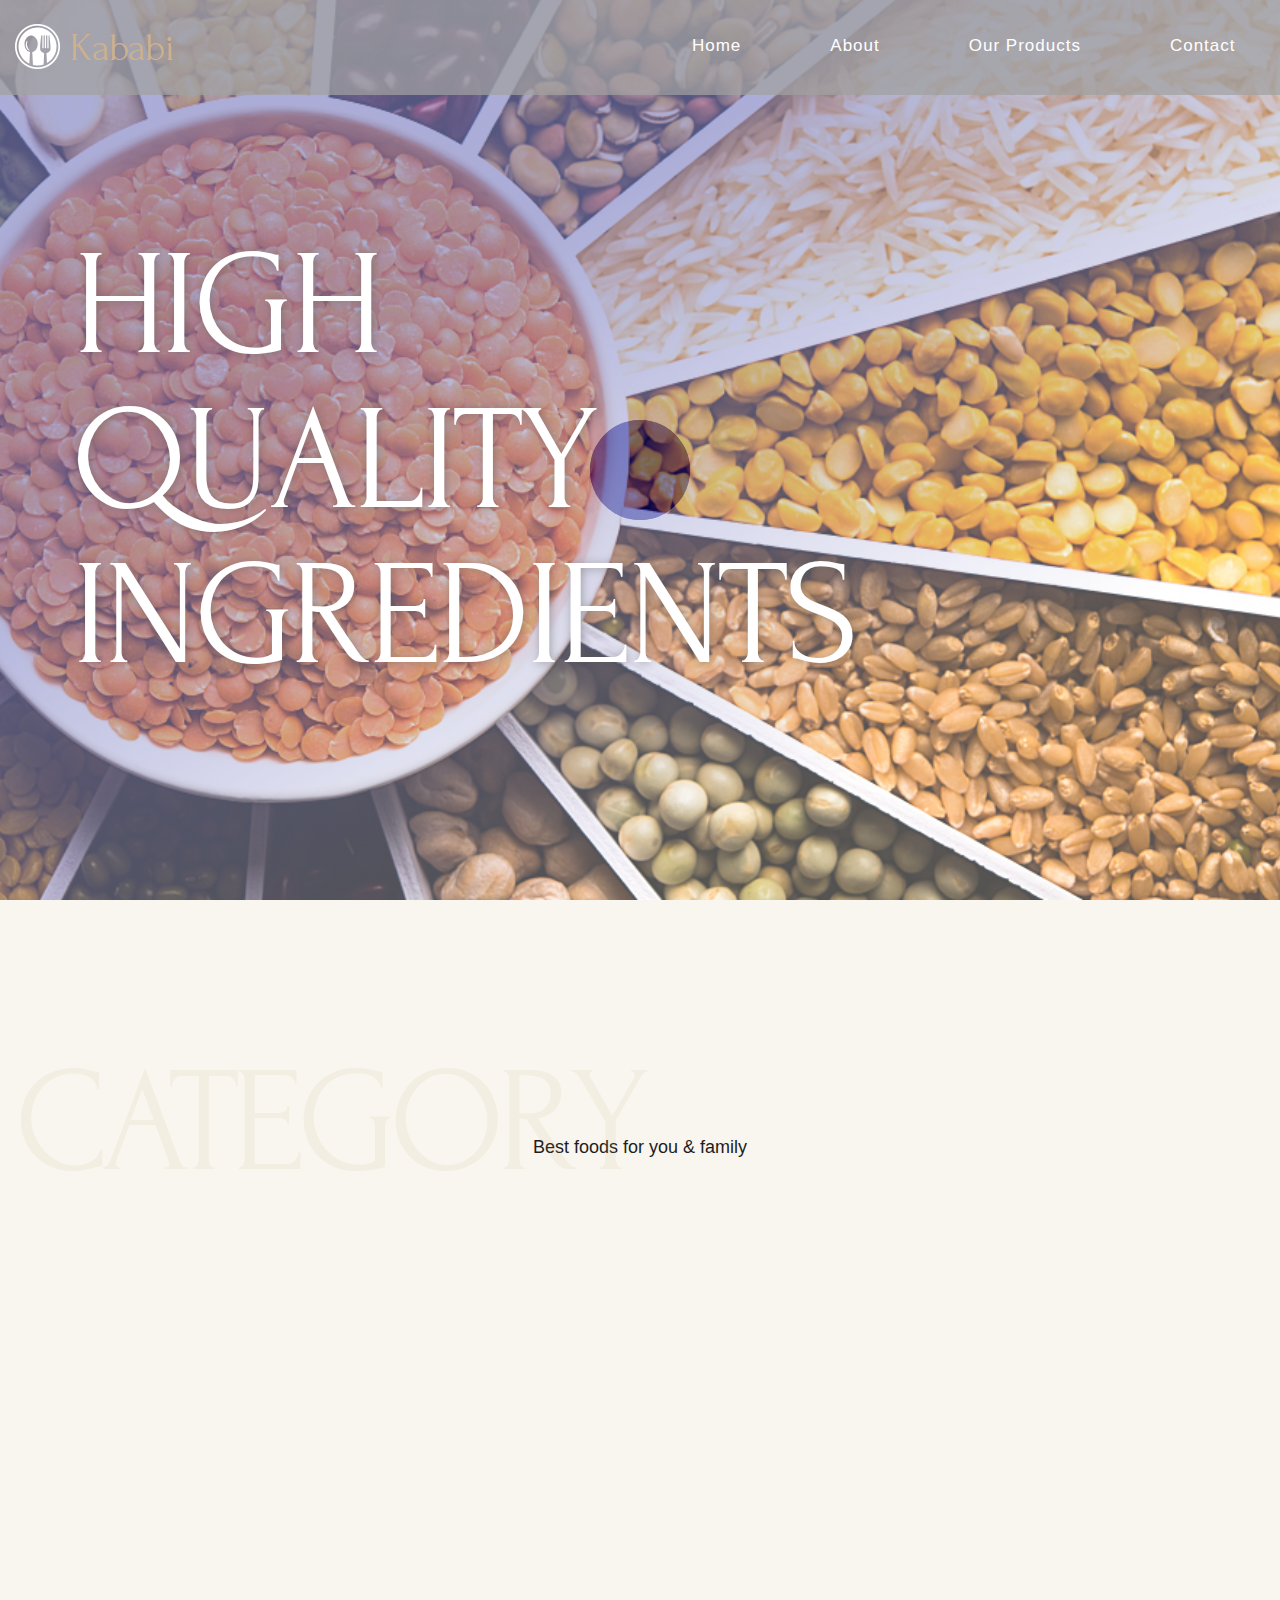
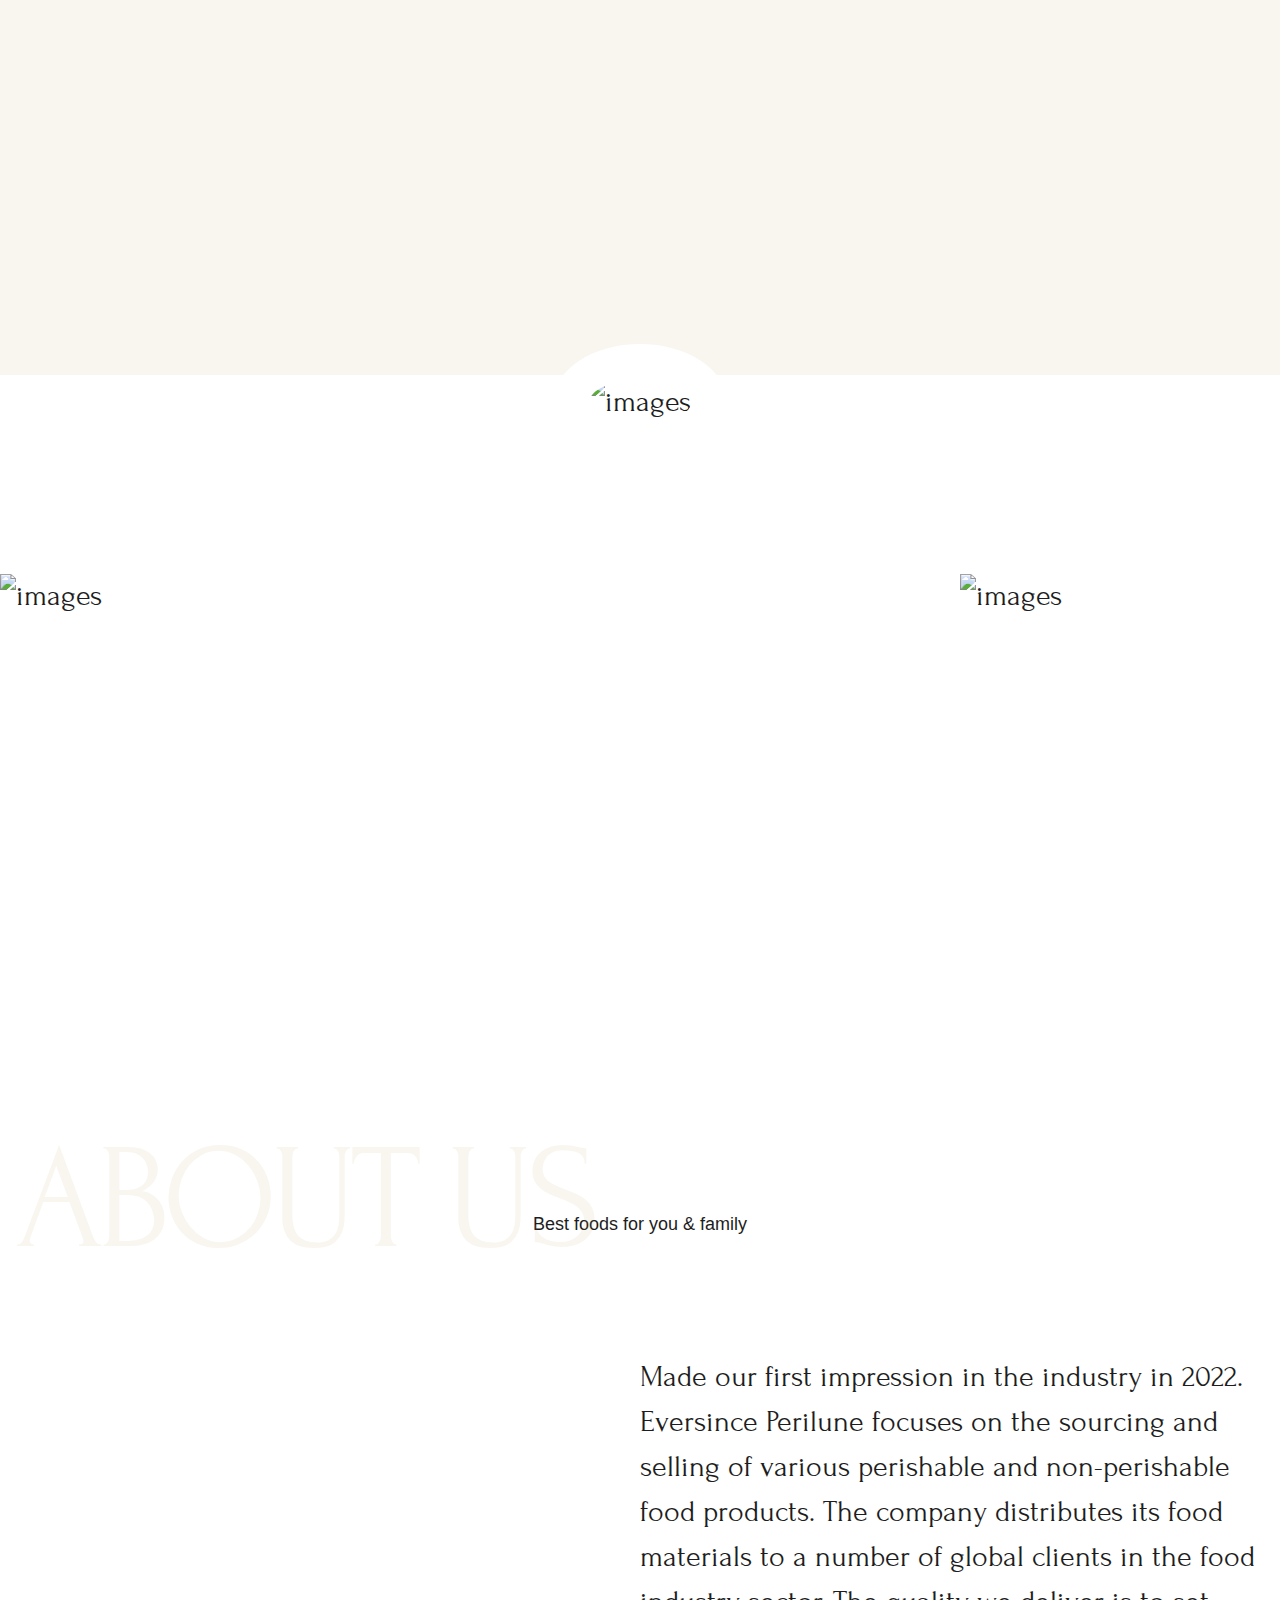
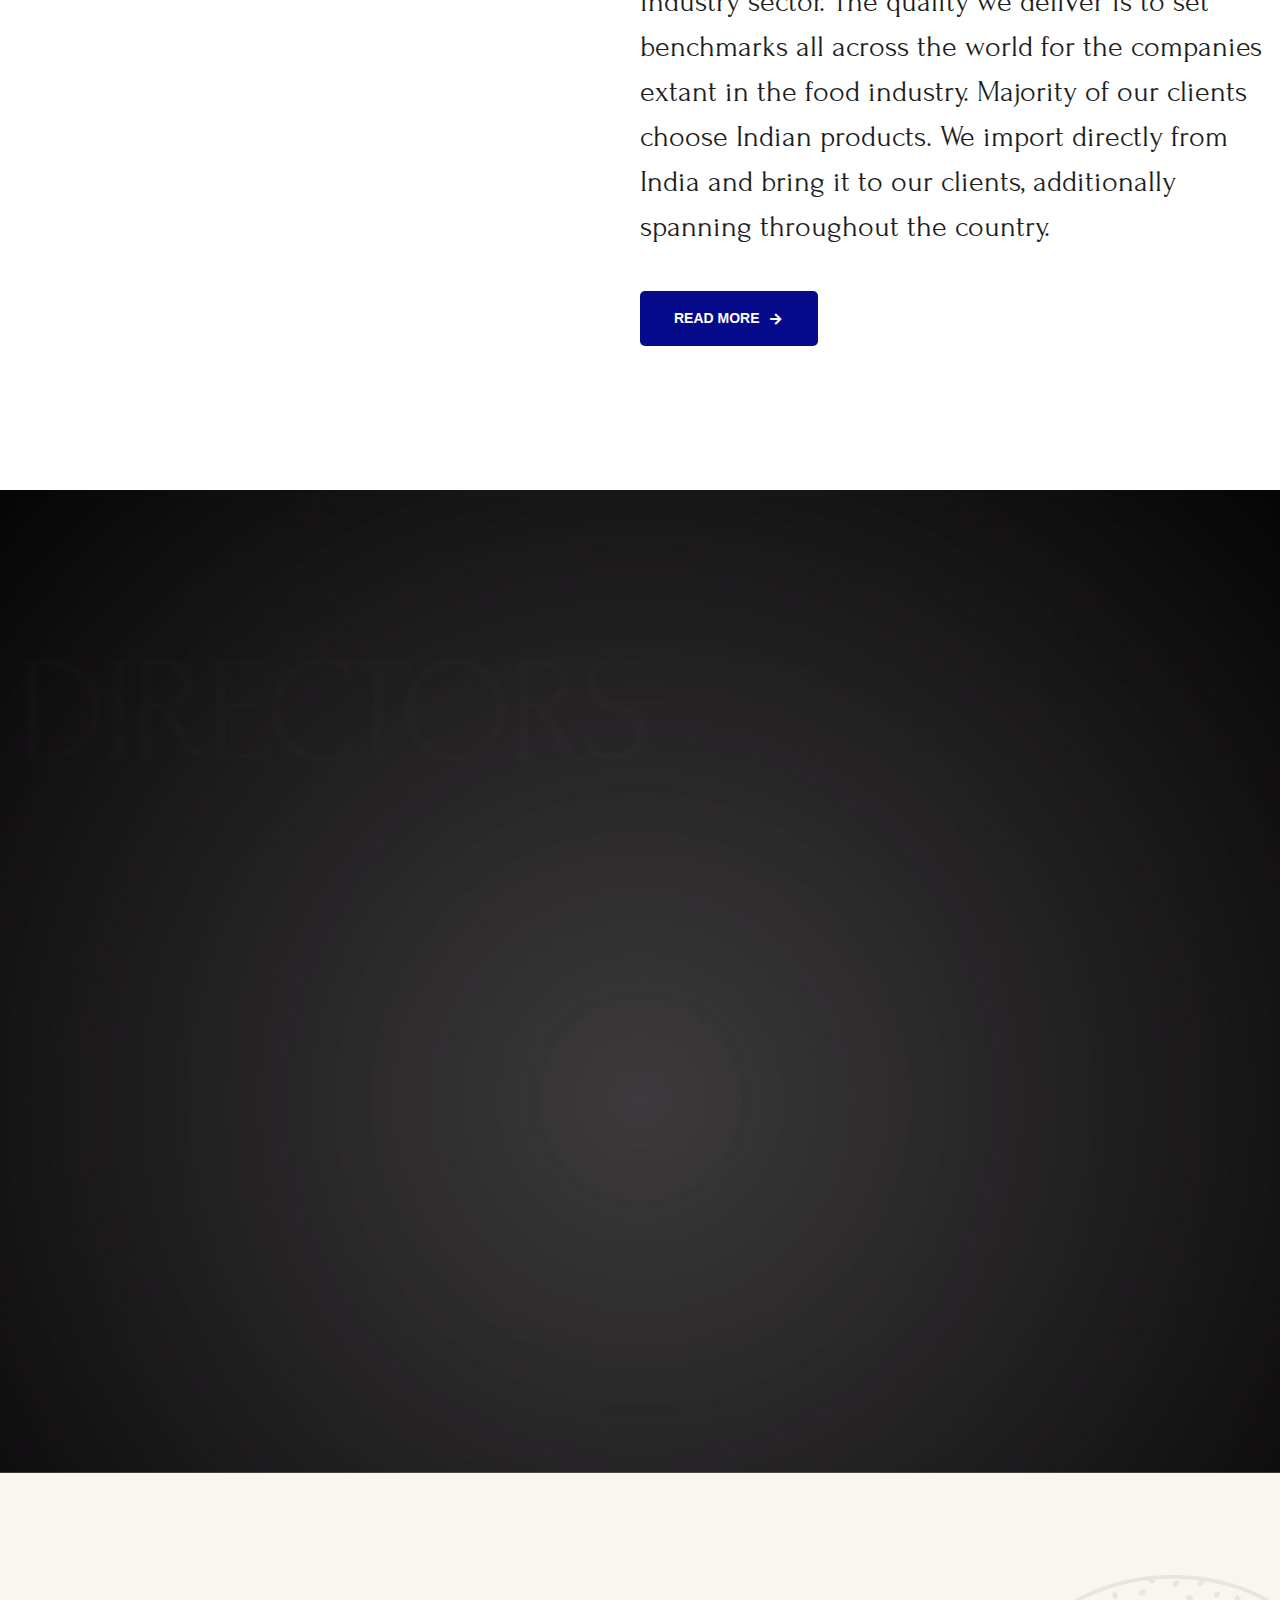
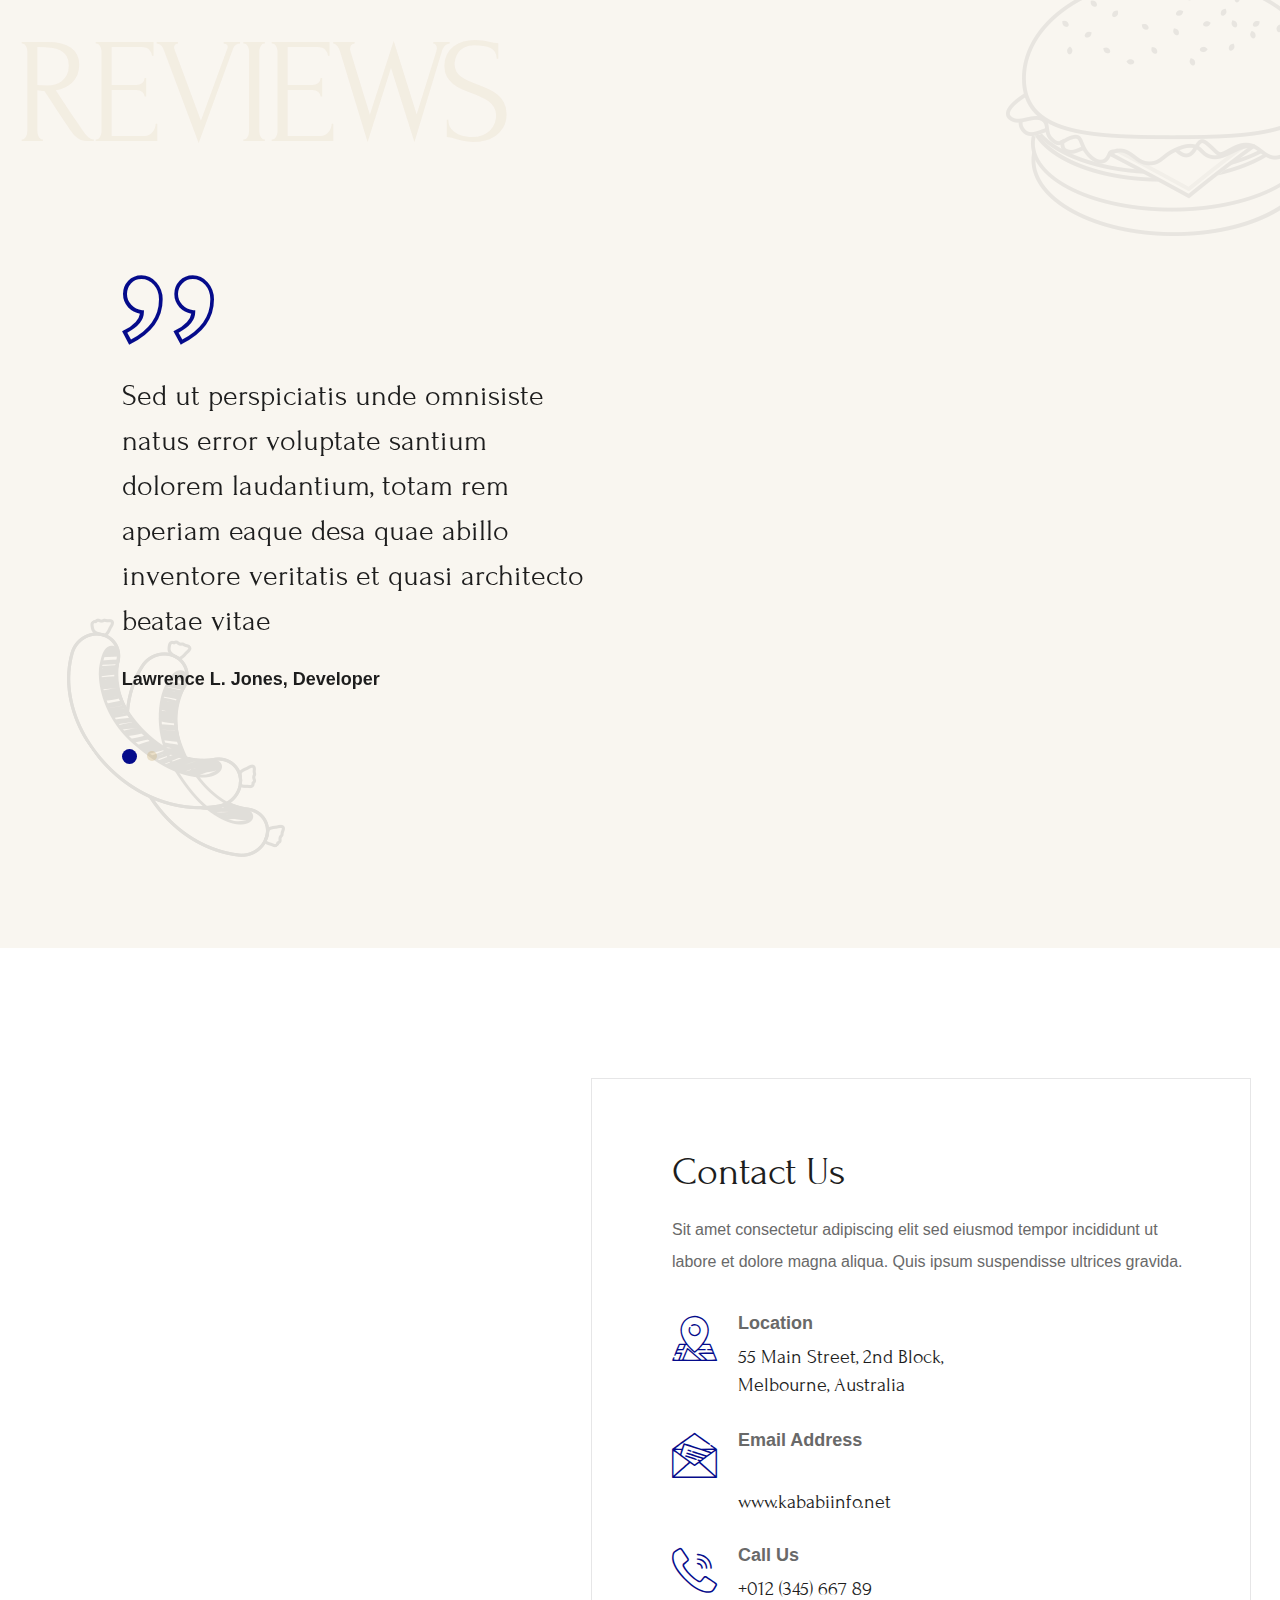
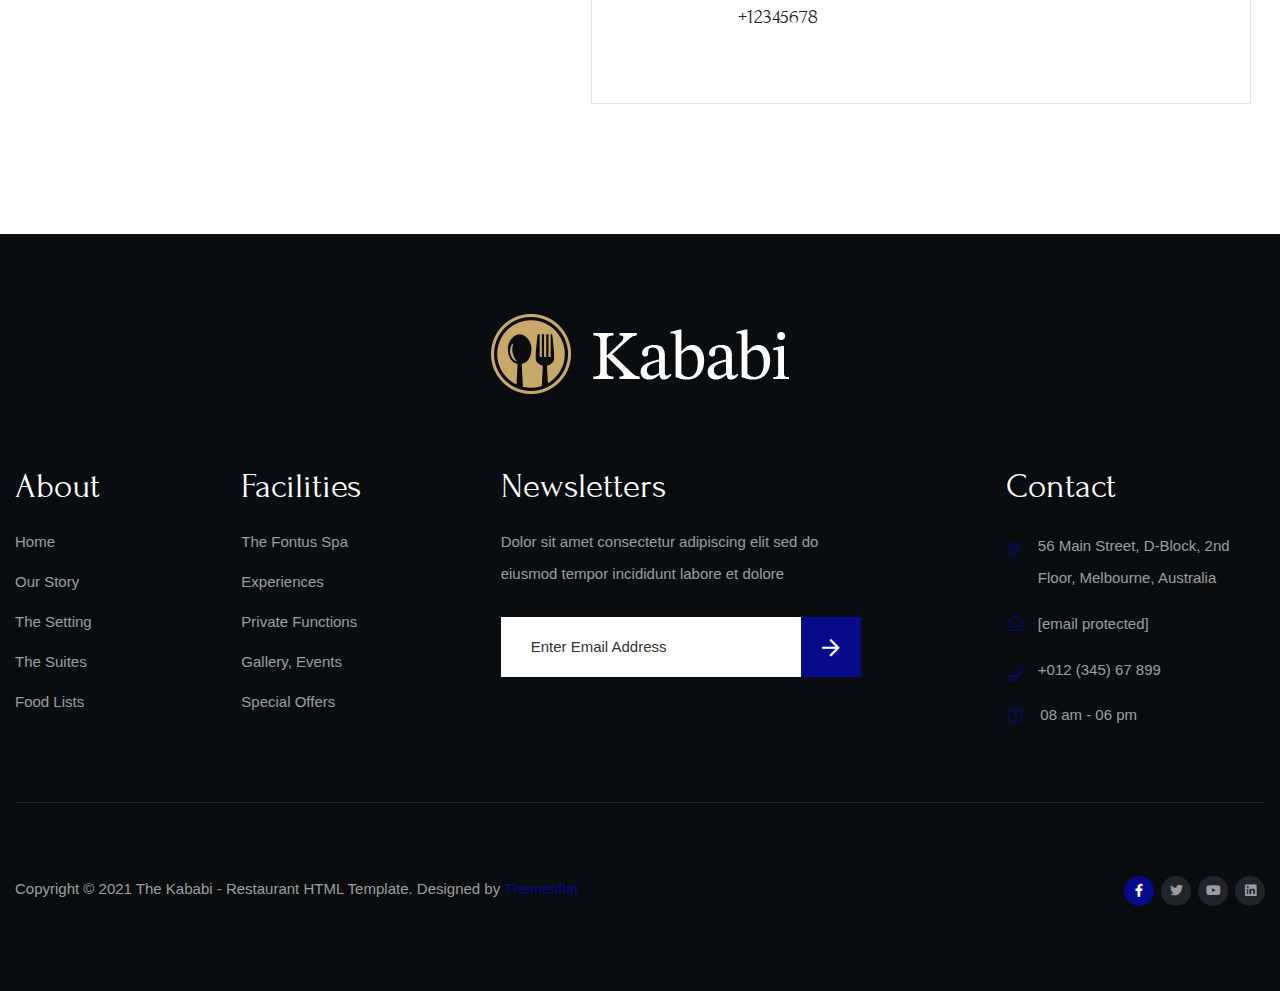
==== index.html @ c10f6933 "update" ====
<!DOCTYPE html>
<!--[if IE 8]><html class="ie" xmlns="http://www.w3.org/1999/xhtml" xml:lang="en-US" lang="en-US"> <![endif]-->
<!--[if (gte IE 9)|!(IE)]><!--><html
  xmlns="http://www.w3.org/1999/xhtml"
  xml:lang="en-US"
  lang="en-US"
><!--<![endif]-->
  <!-- Mirrored from themesflat.com/html/kababi/index.html by HTTrack Website Copier/3.x [XR&CO'2014], Fri, 01 Jul 2022 17:01:28 GMT -->
  <head>
    <meta charset="utf-8" />
    <!--[if IE
      ]><meta http-equiv="X-UA-Compatible" content="IE=edge,chrome=1"
    /><![endif]-->
    <title>Kababi - Restaurant HTML Template</title>
    <meta name="author" content="themesflat.com" />

    <meta
      name="viewport"
      content="width=device-width, initial-scale=1, maximum-scale=1"
    />

    <link rel="stylesheet" type="text/css" href="assets/css/style.css" />

    <link rel="shortcut icon" href="assets/icon/favicon.png" />
    <link rel="apple-touch-icon-precomposed" href="assets/icon/logo.html" />
  </head>
  <body class="counter-scroll header-fixed">
    <div id="loading-overlay">
      <div class="loader"></div>
    </div>
    <div id="wrapper">
      <div id="page" class="clearfix">
        <header id="site-header" class="site-header-inner-page">
            <div id="site-header-inner" class="container-fluid">
              <div class="wrap-inner flex">
                <div id="site-logo" class="cleafix">
                  <a href="index.html" class="logo">
                    <img src="assets/img/logo/logo.png" alt="" />
                  </a>
                </div>
                <div class="mobile-button">
                  <span></span>
                </div>
                <nav id="main-nav" class="main-nav">
                  <ul id="menu-primary-menu" class="menu">
                    <li class="menu-item ">
                      <a href="index.html">Home</a>
                    </li>
                    <li class="menu-item">
                      <a href="about.html">About</a>
                    </li>
                    <li class="menu-item ">
                      <a href="products.html">Our Products</a>
                    </li>
                    <li class="menu-item">
                      <a href="contact.html">Contact</a>
                    </li>
                  </ul>
                </nav>
        
              </div>
            </div>
          </header>
        <section class="page-title">
          <div class="slider">
            <!-- <div class="img-bg2">
<img src="assets/img/slider/img_bg2.png" alt="">
</div> -->
            <div class="swiper-container mainslider">
              <div class="swiper-wrapper">
                <div class="swiper-slide">
                  <div class="slider-item">
                    <div class="container-fluid">
                      <div class="page-tittle-slider distance">
                        <div class="heading-tittle">
                          <h1 class="title color-style4 margin-6 margin-bt30">
                            High <br />Quality<br />Ingredients
                          </h1>
                        </div>
                      </div>
                    </div>
                  </div>
                </div>
                <div class="swiper-slide">
                  <div class="slider-item">
                    <div class="container-fluid">
                      <div class="page-tittle-slider">
                        <div class="heading-tittle">
                          <h1 class="title color-style4 margin-6 margin-bt30">
                            High <br />Quality<br />Ingredients
                          </h1>
                        </div>
                      </div>
                    </div>
                  </div>
                </div>
              </div>
              <div class="swiper-button-next btn-slide-next"></div>
              <div class="swiper-button-prev btn-slide-prev active"></div>
            </div>
          </div>
        </section>

        <section class="tf-section wrap-category">
          <div class="overlay-bg-style01"></div>
          <div class="container-fluid">
            <div class="row">
              <div class="col-md-12 cleafix">
                <div class="content-heading-wrap">
                  <div class="tf-heading-bg color-style1 cleafix">
                    <h2 class="heading-bg-style">CATEGORY</h2>
                  </div>
                  <div class="tf-heading text-center">
                    <h4
                      class="tf-title wow zoomIn animated"
                      data-wow-delay="0.3ms"
                      data-wow-duration="1200ms"
                    >
                      choose your best category
                    </h4>
                    <p class="tf-sub-heading">Best foods for you & family</p>
                  </div>
                </div>
              </div>
              <div class="flat-tabs">
                <ul class="menu-tab">
                  <li class="col-box col-25">
                    <div
                      class="tf-icon-box tf-iconbox-category wow fadeInUp animated"
                      data-wow-delay="0.3ms"
                      data-wow-duration="500ms"
                    >
                      <div class="icon-wrap margin-bt-2">
                        <i class="flaticon-cheeseburger"></i>
                      </div>
                      <h6 class="heading">Wheat Flour</h6>
                      <div class="btn-icon-box"></div>
                    </div>
                  </li>
                  <li class="col-box col-25">
                    <div
                      class="tf-icon-box tf-iconbox-category wow fadeInUp animated"
                      data-wow-delay="0.3ms"
                      data-wow-duration="700ms"
                    >
                      <div class="icon-wrap margin-bt-2">
                        <i class="flaticon-pizza"></i>
                      </div>
                      <h6 class="heading">Refined Flour</h6>
                      <div class="btn-icon-box"></div>
                    </div>
                  </li>
                  <li class="col-box col-25 active">
                    <div
                      class="tf-icon-box tf-iconbox-category wow fadeInUp animated"
                      data-wow-delay="0.3ms"
                      data-wow-duration="900ms"
                    >
                      <div class="icon-wrap margin-bt-2">
                        <i class="flaticon-coffee-cup"></i>
                      </div>
                      <h6 class="heading">coconut</h6>
                      <div class="btn-icon-box"></div>
                    </div>
                  </li>
                  <li class="col-box col-25">
                    <div
                      class="tf-icon-box tf-iconbox-category wow fadeInUp animated"
                      data-wow-delay="0.3ms"
                      data-wow-duration="1100ms"
                    >
                      <div class="icon-wrap margin-bt-2">
                        <i class="flaticon-chicken-leg"></i>
                      </div>
                      <h6 class="heading">onion</h6>
                      <div class="btn-icon-box"></div>
                    </div>
                  </li>
                  <li class="col-box col-25">
                    <div
                      class="tf-icon-box tf-iconbox-category wow fadeInUp animated"
                      data-wow-delay="0.3ms"
                      data-wow-duration="1300ms"
                    >
                      <div class="icon-wrap margin-bt-2">
                        <i class="flaticon-drink"></i>
                      </div>
                      <h6 class="heading">avocado</h6>
                      <div class="btn-icon-box"></div>
                    </div>
                  </li>
                  <li class="col-box col-25">
                    <div
                      class="tf-icon-box tf-iconbox-category wow fadeInUp animated"
                      data-wow-delay="0.3ms"
                      data-wow-duration="1500ms"
                    >
                      <div class="icon-wrap margin-bt-2">
                        <i class="flaticon-shrimp"></i>
                      </div>
                      <h6 class="heading">apple</h6>
                      <div class="btn-icon-box"></div>
                    </div>
                  </li>
                  <li class="col-box col-25">
                    <div
                      class="tf-icon-box tf-iconbox-category wow fadeInUp animated"
                      data-wow-delay="0.3ms"
                      data-wow-duration="1500ms"
                    >
                      <div class="icon-wrap margin-bt-2">
                        <i class="flaticon-shrimp"></i>
                      </div>
                      <h6 class="heading">oranges</h6>
                      <div class="btn-icon-box"></div>
                    </div>
                  </li>
                  <li class="col-box col-25">
                    <div
                      class="tf-icon-box tf-iconbox-category wow fadeInUp animated"
                      data-wow-delay="0.3ms"
                      data-wow-duration="1500ms"
                    >
                      <div class="icon-wrap margin-bt-2">
                        <i class="flaticon-shrimp"></i>
                      </div>
                      <h6 class="heading">sugar</h6>
                      <div class="btn-icon-box"></div>
                    </div>
                  </li>
                </ul>
                <div class="content-tab style2">
                  <div class="content-inner">
                    <div class="wrap-img-food-inner flex">
                      <div class="img-food-1">
                        <img
                          src="assets/img/gallery/imgfood1.png"
                          alt="images"
                        />
                      </div>
                      <div class="img-food-2">
                        <img
                          class="img-style-bg"
                          src="assets/img/gallery/imgfood2.jpg"
                          alt="images"
                        />
                      </div>
                      <div class="img-food-3">
                        <img
                          src="assets/img/gallery/imgfood3.png"
                          alt="images"
                        />
                      </div>
                    </div>
                  </div>
                  <div class="content-inner">
                    <div class="wrap-img-food-inner flex">
                      <div class="img-food-1">
                        <img
                          src="assets/img/gallery/imgfood1.png"
                          alt="images"
                        />
                      </div>
                      <div class="img-food-2">
                        <img
                          class="img-style-bg"
                          src="assets/img/gallery/imgfood2.jpg"
                          alt="images"
                        />
                      </div>
                      <div class="img-food-3">
                        <img
                          src="assets/img/gallery/imgfood3.png"
                          alt="images"
                        />
                      </div>
                    </div>
                  </div>
                  <div class="content-inner">
                    <div class="wrap-img-food-inner flex">
                      <div class="img-food-1">
                        <img
                          src="assets/img/gallery/imgfood1.png"
                          alt="images"
                        />
                      </div>
                      <div class="img-food-2">
                        <img
                          class="img-style-bg"
                          src="assets/img/gallery/imgfood2.jpg"
                          alt="images"
                        />
                      </div>
                      <div class="img-food-3">
                        <img
                          src="assets/img/gallery/imgfood3.png"
                          alt="images"
                        />
                      </div>
                    </div>
                  </div>
                  <div class="content-inner">
                    <div class="wrap-img-food-inner flex">
                      <div class="img-food-1">
                        <img
                          src="assets/img/gallery/imgfood1.png"
                          alt="images"
                        />
                      </div>
                      <div class="img-food-2">
                        <img
                          class="img-style-bg"
                          src="assets/img/gallery/imgfood2.jpg"
                          alt="images"
                        />
                      </div>
                      <div class="img-food-3">
                        <img
                          src="assets/img/gallery/imgfood3.png"
                          alt="images"
                        />
                      </div>
                    </div>
                  </div>
                  <div class="content-inner">
                    <div class="wrap-img-food-inner flex">
                      <div class="img-food-1">
                        <img
                          src="assets/img/gallery/imgfood1.png"
                          alt="images"
                        />
                      </div>
                      <div class="img-food-2">
                        <img
                          class="img-style-bg"
                          src="assets/img/gallery/imgfood2.jpg"
                          alt="images"
                        />
                      </div>
                      <div class="img-food-3">
                        <img
                          src="assets/img/gallery/imgfood3.png"
                          alt="images"
                        />
                      </div>
                    </div>
                  </div>
                  <div class="content-inner">
                    <div class="wrap-img-food-inner flex">
                      <div class="img-food-1">
                        <img
                          src="assets/img/gallery/imgfood1.png"
                          alt="images"
                        />
                      </div>
                      <div class="img-food-2">
                        <img
                          class="img-style-bg"
                          src="assets/img/gallery/imgfood2.jpg"
                          alt="images"
                        />
                      </div>
                      <div class="img-food-3">
                        <img
                          src="assets/img/gallery/imgfood3.png"
                          alt="images"
                        />
                      </div>
                    </div>
                  </div>
                </div>
              </div>
            </div>
          </div>
        </section>

        <section class="tf-section wrap-about-us">
          <div class="container-fluid cleafix">
            <div class="row">
              <div class="col-md-12 cleafix">
                <div class="content-heading-wrap">
                  <div class="tf-heading-bg color-style1 cleafix">
                    <h2 class="heading-bg-style">About us</h2>
                  </div>
                  <div class="tf-heading text-center">
                    <h4
                      class="tf-title wow zoomIn animated"
                      data-wow-delay="0.3ms"
                      data-wow-duration="1200ms"
                    >
                      why choose us
                    </h4>
                    <p class="tf-sub-heading">Best foods for you & family</p>
                  </div>
                </div>
              </div>
              <div class="col-md-6">
                <div
                  class="tf-img-about wow fadeIn animated"
                  data-wow-delay="0.3ms"
                  data-wow-duration="1500ms"
                >
                  <img src="assets/img/about-us/img_aboutus_home1.jpg" alt="" />
                </div>
              </div>
              <div class="col-md-6 no-pd-left">
                <div class="content-about-us">
                  <p>
                    Made our first impression in the industry in 2022. Eversince
                    Perilune focuses on the sourcing and selling of various
                    perishable and non-perishable food products. The company
                    distributes its food materials to a number of global clients
                    in the food industry sector. The quality we deliver is to
                    set benchmarks all across the world for the companies extant
                    in the food industry. Majority of our clients choose Indian
                    products. We import directly from India and bring it to our
                    clients, additionally spanning throughout the country.
                  </p>
                  <div class="flat-button flat-button-style2">
                    <a href="about.html" class="tf-button color-style1"
                      >read more</a
                    >
                  </div>
                </div>
              </div>
            </div>
          </div>
        </section>
        <section class="tf-section wrap-our-chefs bg-wrap-style2">
          <div class="container-fluid">
            <div class="row">
              <div class="col-md-12 cleafix">
                <div class="content-heading-wrap">
                  <div class="tf-heading-bg cleafix">
                    <h2 class="heading-bg-style">Directors</h2>
                  </div>
                  <div class="tf-heading text-center">
                    <h4
                      class="tf-title color-white wow zoomIn animated"
                      data-wow-delay="0.3ms"
                      data-wow-duration="1200ms"
                    >
                      meet our Directors
                    </h4>
                    <!-- <p class="tf-sub-heading color-white">Best foods for you & family</p> -->
                  </div>
                </div>
              </div>
              <div class="col-md-3">
                <div
                  class="team-box wow fadeInUp animated"
                  data-wow-delay="0.2ms"
                  data-wow-duration="1500ms"
                >
                  <div class="team-hover">
                    <div class="image">
                      <img src="/assets/img/our-chefs/" alt="" />
                    </div>
                    <div class="content">
                      <h6 class="heading color-white">Thomas A. Peachey</h6>
                      <div class="sub-heading color-white">Main Chefs</div>
                      <ul class="widget widget_socials">
                        <li>
                          <a href="#" class="active"
                            ><i class="fab fa-facebook-f"></i
                          ></a>
                        </li>
                        <li>
                          <a href="#"><i class="fab fa-twitter"></i></a>
                        </li>
                        <li>
                          <a href="#"><i class="fab fa-youtube"></i></a>
                        </li>
                        <li>
                          <a href="#"><i class="fab fa-linkedin"></i></a>
                        </li>
                      </ul>
                    </div>
                  </div>
                </div>
              </div>
              <div class="col-md-3">
                <div
                  class="team-box wow fadeInUp animated"
                  data-wow-delay="0.3ms"
                  data-wow-duration="1500ms"
                >
                  <div class="team-hover">
                    <div class="image">
                      <img src="assets/img/team/img2team.jpg" alt="" />
                    </div>
                    <div class="content">
                      <h6 class="heading color-white">Thomas A. Peachey</h6>
                      <div class="sub-heading color-white">Main Chefs</div>
                      <ul class="widget widget_socials">
                        <li>
                          <a href="#" class="active"
                            ><i class="fab fa-facebook-f"></i
                          ></a>
                        </li>
                        <li>
                          <a href="#"><i class="fab fa-twitter"></i></a>
                        </li>
                        <li>
                          <a href="#"><i class="fab fa-youtube"></i></a>
                        </li>
                        <li>
                          <a href="#"><i class="fab fa-linkedin"></i></a>
                        </li>
                      </ul>
                    </div>
                  </div>
                </div>
              </div>
              <div class="col-md-3">
                <div
                  class="team-box wow fadeInUp animated"
                  data-wow-delay="0.2ms"
                  data-wow-duration="1500ms"
                >
                  <div class="team-hover">
                    <div class="image">
                      <img src="assets/img/team/img3team.jpg" alt="" />
                    </div>
                    <div class="content">
                      <h6 class="heading color-white">Thomas A. Peachey</h6>
                      <div class="sub-heading color-white">Main Chefs</div>
                      <ul class="widget widget_socials">
                        <li>
                          <a href="#" class="active"
                            ><i class="fab fa-facebook-f"></i
                          ></a>
                        </li>
                        <li>
                          <a href="#"><i class="fab fa-twitter"></i></a>
                        </li>
                        <li>
                          <a href="#"><i class="fab fa-youtube"></i></a>
                        </li>
                        <li>
                          <a href="#"><i class="fab fa-linkedin"></i></a>
                        </li>
                      </ul>
                    </div>
                  </div>
                </div>
              </div>
              <div class="col-md-3">
                <div
                  class="team-box wow fadeInUp animated"
                  data-wow-delay="0.3ms"
                  data-wow-duration="1500ms"
                >
                  <div class="team-hover">
                    <div class="image">
                      <img src="assets/img/team/img4team.jpg" alt="" />
                    </div>
                    <div class="content">
                      <h6 class="heading color-white">Thomas A. Peachey</h6>
                      <div class="sub-heading color-white">Main Chefs</div>
                      <ul class="widget widget_socials">
                        <li class="delay1">
                          <a href="#" class="active"
                            ><i class="fab fa-facebook-f"></i
                          ></a>
                        </li>
                        <li class="delay2">
                          <a href="#"><i class="fab fa-twitter"></i></a>
                        </li>
                        <li class="delay3">
                          <a href="#"><i class="fab fa-youtube"></i></a>
                        </li>
                        <li class="delay4">
                          <a href="#"><i class="fab fa-linkedin"></i></a>
                        </li>
                      </ul>
                    </div>
                  </div>
                </div>
              </div>
            </div>
          </div>
        </section>
        <section class="tf-section wrap-testimonials bg-style2">
          <img
            class="icon-bg1"
            src="assets/img/Testimonial/iconbg1.png"
            alt="images"
          />
          <img
            class="icon-bg2"
            src="assets/img/Testimonial/iconbg2.png"
            alt="images"
          />
          <div class="container-fluid">
            <div class="row">
              <div class="col-md-12 cleafix">
                <div class="content-heading-wrap">
                  <div class="tf-heading-bg cleafix">
                    <h2 class="heading-bg-style">reviews</h2>
                  </div>
                  <div class="tf-heading text-center">
                    <h4
                      class="tf-title wow zoomIn animated"
                      data-wow-delay="0.3ms"
                      data-wow-duration="1200ms"
                    >
                      Testimonials
                    </h4>
                  </div>
                </div>
              </div>
              <div class="col-md-6">
                <div class="wrap-testimonials-slider">
                  <div class="swiper-container carousel">
                    <div class="swiper-wrapper">
                      <div class="swiper-slide">
                        <div class="slider-item testimonials-style">
                          <span class="flaticon-quotation"></span>
                          <p>
                            Sed ut perspiciatis unde omnisiste natus error
                            voluptate santium dolorem laudantium, totam rem
                            aperiam eaque desa quae abillo inventore veritatis
                            et quasi architecto beatae vitae
                          </p>
                          <div class="name-position">
                            Lawrence L. Jones, Developer
                          </div>
                        </div>
                      </div>
                      <div class="swiper-slide">
                        <div class="slider-item testimonials-style">
                          <span class="flaticon-quotation"></span>
                          <p>
                            Sed ut perspiciatis unde omnisiste natus error
                            voluptate santium dolorem laudantium, totam rem
                            aperiam eaque desa quae abillo inventore veritatis
                            et quasi architecto beatae vitae
                          </p>
                          <div class="name-position">
                            Lawrence L. Jones, Developer
                          </div>
                        </div>
                      </div>
                    </div>
                    <div class="swiper-pagination"></div>
                  </div>
                </div>
              </div>
              <div class="col-md-6">
                <div class="image-testimonials">
                  <div
                    class="image wow fadeIn animated"
                    data-wow-delay="0.3ms"
                    data-wow-duration="1500ms"
                  >
                    <img
                      src="assets/img/Testimonial/imgtestimonialhome1.jpg"
                      alt="images"
                    />
                  </div>
                </div>
              </div>
            </div>
          </div>
        </section>

        <section class="tf-section contact-us">
          <div class="container-fluid">
            <div class="row">
              <div class="col-box col-45">
                <div class="flat-map">
                  <iframe
                    class="map-content wow fadeInUp animated"
                    src="https://www.google.com/maps/embed?pb=!1m18!1m12!1m3!1d4457.30210514409!2d144.9550716623184!3d-37.818421643591336!2m3!1f0!2f0!3f0!3m2!1i1024!2i768!4f13.1!3m3!1m2!1s0x6ad65d4dd5a05d97%3A0x3e64f855a564844d!2s121%20King%20St%2C%20Melbourne%20VIC%203000%2C%20%C3%9Ac!5e0!3m2!1svi!2s!4v1631871760998!5m2!1svi!2s"
                    width="1720"
                    height="655"
                    style="
                      border: 0px;
                      visibility: visible;
                      animation-name: fadeInUp;
                    "
                    allowfullscreen=""
                    loading="lazy"
                  ></iframe>
                </div>
              </div>
              <div class="col-box col-55">
                <div class="infor-contact border-style2">
                  <h4 class="heading">Contact Us</h4>
                  <div class="text">
                    Sit amet consectetur adipiscing elit sed eiusmod tempor
                    incididunt ut labore et dolore magna aliqua. Quis ipsum
                    suspendisse ultrices gravida.
                  </div>
                  <div class="widget widget-info flex">
                    <div class="icon icon-afress">
                      <i class="icon-kababimap"></i>
                    </div>
                    <div class="infor-text">
                      <h6 class="title">Location</h6>
                      <p>55 Main Street, 2nd Block,</p>
                      <p>Melbourne, Australia</p>
                    </div>
                  </div>
                  <div class="widget widget-info flex">
                    <div class="icon icon-mail">
                      <i class="icon-kababiemail"></i>
                    </div>
                    <div class="infor-text">
                      <h6 class="title">Email Address</h6>
                      <p>
                        <a
                          href="https://themesflat.com/cdn-cgi/l/email-protection"
                          class="__cf_email__"
                          data-cfemail="99eaece9e9f6ebedd9fef4f8f0f5b7faf6f4"
                          >[email&#160;protected]</a
                        >
                      </p>
                      <p>www.kababiinfo.net</p>
                    </div>
                  </div>
                  <div class="widget widget-info style2 flex">
                    <div class="icon icon-call">
                      <i class="icon-kababicall"></i>
                    </div>
                    <div class="infor-text">
                      <h6 class="title">Call Us</h6>
                      <p>+012 (345) 667 89</p>
                      <p>+12345678</p>
                    </div>
                  </div>
                </div>
              </div>
            </div>
          </div>
        </section>

        <footer id="footer" class="footer-style01">
          <div class="container-fluid">
            <div class="row">
              <div class="col-md-12">
                <div id="site-logo-2" class="logo-footer">
                  <a href="index.html"
                    ><img src="assets/img/logo/logo2.png" alt="images"
                  /></a>
                </div>
              </div>
              <div class="col-md-2">
                <div class="widget widget-link widget-footer">
                  <h4 class="widget-title">About</h4>
                  <ul class="widget-list">
                    <li><a href="index.html">Home</a></li>
                    <li><a href="about.html">Our Story</a></li>
                    <li><a href="#">The Setting</a></li>
                    <li><a href="#">The Suites</a></li>
                    <li><a href="our-menu.html">Food Lists</a></li>
                  </ul>
                </div>
              </div>
              <div class="col-md-2">
                <div class="widget widget-link widget-Facilities widget-footer">
                  <h4 class="widget-title">Facilities</h4>
                  <ul class="widget-list">
                    <li><a href="#">The Fontus Spa</a></li>
                    <li><a href="#">Experiences</a></li>
                    <li><a href="#">Private Functions</a></li>
                    <li><a href="#">Gallery, Events</a></li>
                    <li><a href="#">Special Offers</a></li>
                  </ul>
                </div>
              </div>
              <div class="col-md-4 no-pd-right">
                <div
                  class="widget widget-link widget-Newsletters widget-footer"
                >
                  <h4 class="widget-title">Newsletters</h4>
                  <p>
                    Dolor sit amet consectetur adipiscing elit sed do eiusmod
                    tempor incididunt labore et dolore
                  </p>
                  <form
                    action="#"
                    id="subscribe-form"
                    class="form-subscribe-footer"
                  >
                    <div id="subscribe-content" class="footer_input-footer">
                      <input
                        type="Email"
                        id="subscribe-email"
                        class="tb-my-input"
                        placeholder="Enter Email Address"
                        required
                      />
                      <button
                        type="submit"
                        id="subscribe-button"
                        class="button"
                      >
                        <i class="far fa-arrow-right"></i>
                      </button>
                    </div>
                  </form>
                </div>
              </div>
              <div class="col-md-4 no-pd-left">
                <div class="widget widget-link widget-contact widget-footer">
                  <h4 class="widget-title">Contact</h4>
                  <ul class="widget-list">
                    <li class="adress margin-right-1">
                      56 Main Street, D-Block, 2nd Floor, Melbourne, Australia
                    </li>
                    <li class="mail">
                      <a
                        href="https://themesflat.com/cdn-cgi/l/email-protection"
                        class="__cf_email__"
                        data-cfemail="cbb8bebbbba4b9bf8baca6aaa2a7e5a8a4a6"
                        >[email&#160;protected]</a
                      >
                    </li>
                    <li class="phone">+012 (345) 67 899</li>
                    <li class="clock">08 am - 06 pm</li>
                  </ul>
                </div>
              </div>

              <div class="col-md-12">
                <div
                  class="wrap-scroll wow fadeInUp animated"
                  data-wow-delay="0.3ms"
                  data-wow-duration="1000ms"
                >
                  <a id="scroll-top">
                    <img src="assets/img/footer/iconup%402x.png" alt="images" />
                  </a>
                </div>
              </div>

              <div class="col-md-12">
                <div id="bottom" class="tf-bottom-inner">
                  <div class="Copyright">
                    <p>
                      Copyright © 2021 The Kababi - Restaurant HTML Template.
                      Designed by
                      <a
                        href="https://themeforest.net/user/themesflat/portfolio"
                        >Themesflat</a
                      >
                    </p>
                  </div>
                  <ul class="widget widget_socials">
                    <li>
                      <a href="#" class="active"
                        ><i class="fab fa-facebook-f"></i
                      ></a>
                    </li>
                    <li>
                      <a href="#"><i class="fab fa-twitter"></i></a>
                    </li>
                    <li>
                      <a href="#"><i class="fab fa-youtube"></i></a>
                    </li>
                    <li>
                      <a href="#"><i class="fab fa-linkedin"></i></a>
                    </li>
                  </ul>
                </div>
              </div>
            </div>
          </div>
        </footer>
      </div>
    </div>

    <script src="assets/js/jquery.min.js"></script>
    <script src="assets/js/shortcodes.js"></script>
    <script src="assets/js/main.js"></script>
    <script src="assets/js/countto.js"></script>
    <script src="assets/js/jquery.magnific-popup.min.js"></script>
    <script src="assets/js/jquery-validate.js"></script>
    <script src="assets/js/wow.min.js"></script>
    <script src="assets/js/swiper-bundle.min.js"></script>
    <script src="assets/js/swiper.js"></script>
  </body>
</html>
---- assets/css/style.css ----
/**
  * Name: Kababi
  * Version: 1.0.2
  * Author: Themesflat
  * Author URI: http://www.themesflat.com
*/

@import url('https://fonts.googleapis.com/css2?family=Forum&amp;family=Open+Sans:ital,wght@0,300;0,400;0,500;0,600;0,700;0,800;1,300;1,400;1,500;1,600;1,700;1,800&amp;display=swap');
@import "bootstrap.css";
@import "swiper-bundle.min.css";
@import "font-awesome.css";
@import "kababi-icon.css";
@import "animate.css";
@import "flaticon.css";
@import "magnific-popup.css";
@import "shortcodes.css";
@import "responsive.css";


/**
  *	Reset Browsers
  * General
  * Elements
  * Forms
  * Typography
  * Extra classes
  * Color
  * Top bar
  * Header
  * Header inner page
  * Widgets
  * Pagination
  * Footer
  * Scroll Top
*/

/* Reset Browsers
-------------------------------------------------------------- */
html,
body,
div,
span,
applet,
object,
iframe,
h1,
h2,
h3,
h4,
h5,
h6,
p,
blockquote,
pre,
a,
abbr,
acronym,
address,
big,
cite,
code,
del,
dfn,
em,
img,
ins,
kbd,
q,
s,
samp,
small,
strike,
strong,
sub,
sup,
tt,
var,
b,
u,
i,
center,
dl,
dt,
dd,
ol,
ul,
li,
fieldset,
form,
label,
legend,
table,
caption,
tbody,
tfoot,
thead,
tr,
th,
td,
article,
aside,
canvas,
details,
embed,
figure,
figcaption,
footer,
header,
hgroup,
menu,
nav,
output,
ruby,
section,
summary,
time,
mark,
audio,
video {
  font-family: inherit;
  margin: 0;
  padding: 0;
  border: 0;
  outline: 0;
  font-size: 100%;
  vertical-align: baseline;
  font-size: 100%;
  font-style: inherit;
  font-weight: inherit;
}
article,
aside,
details,
figcaption,
figure,
footer,
header,
hgroup,
menu,
nav,
section {
  display: block;
}
html {
  font-size: 62.5%;
  overflow-y: scroll;
  -webkit-text-size-adjust: 100%;
  -ms-text-size-adjust: 100%;
}
*,
*:before,
*:after {
  -webkit-box-sizing: border-box;
  -moz-box-sizing: border-box;
  box-sizing: border-box;
}
body {
    background: #fff;
    line-height: 1;
}
article,
aside,
details,
figcaption,
figure,
footer,
header,
main,
nav,
section {
    display: block;
}
ol,
ul {
    list-style: none;
}
table {
    border-collapse: collapse;
    border-spacing: 0;
}
caption,
th,
td {
    font-weight: normal;
    text-align: left;
}
blockquote:before,
blockquote:after,
q:before,
q:after {
    content: "";
    content: none;
}
blockquote,
q {
    quotes: none;
}
a:focus {
    outline: none;
}
a:hover,
a:active {
    outline: 0;
}
a img {
    border: 0;
}
img {
    max-width: 100%;
    height: auto;
    transform: scale(1);
}
select {
    max-width: 100%;
}
/* General
-------------------------------------------------------------- */

body,
button,
input,
select,
textarea {
    font: 30px/45px 'Forum', cursive;
    background-color: #fff;
    color: #1D1D1D;
    font-weight: 400;
    -webkit-font-smoothing: antialiased;
    -moz-osx-font-smoothing: grayscale;
    text-rendering: optimizeLegibility;
    overflow-x: hidden;
    overflow-y: auto;
}
img {
    vertical-align: middle;
    -ms-interpolation-mode: bicubic;
}
p {
    margin: 0 0 20px;
}
strong,
b,
cite {
    font-weight: bold;
}
dfn,
cite,
em,
i,
blockquote {
    font-style: italic;
}
blockquote {
    position: relative;
    background-color: transparent;
    margin: 0px;
    padding: 0 0 0 32px;
}
blockquote > p:last-child {
    margin-bottom: 0;
}
blockquote cite {
    position: absolute;
    right: 0;
    bottom: 0;
}
blockquote em,
blockquote i {
    font-style: normal;
}
abbr,
acronym {
    border-bottom: 1px dotted #e0e0e0;
    cursor: help;
}
mark,
ins {
    text-decoration: none;
}

address {
    font-style: italic;
}
code,
kbd,
tt,
var,
samp,
pre {
    margin: 20px 0;
    padding: 4px 12px;
    background: #f5f5f5;
    border: 1px solid #e0e0e0;
    overflow-x: auto;
    -webkit-hyphens: none;
    -moz-hyphens: none;
    hyphens: none;
    border-radius: 0;
    height: auto;
}

/* Elements
-------------------------------------------------------------- */
html {
    -webkit-box-sizing: border-box;
    -moz-box-sizing: border-box;
    box-sizing: border-box;
}
*,
*:before,
*:after {
    -webkit-box-sizing: inherit;
    -moz-box-sizing: inherit;
    box-sizing: inherit;
}
hr {
    background-color: #e0e0e0;
    border: 0;
    height: 1px;
    margin-bottom: 20px;
}

/* List */
ul,
ol {
    padding: 0;
}
ul {
    list-style: disc;
}
ol {
    list-style: decimal;
}
li > ul,
li > ol {
    margin-bottom: 0;
}
li {
    list-style: none;
}
ul li,
ol li {
    padding: 0.1em 0;
}
dl,
dd {
    margin: 0 0 20px;
}
dt {
    font-weight: bold;
}
del,
.disable {
    text-decoration: line-through;
    filter: alpha(opacity=50);
    opacity: 0.5;
}

/* Table */
table,
th,
td {
    border: 1px solid #e0e0e0;
}
table {
    border-collapse: separate;
    border-spacing: 0;
    border-width: 1px 0 0 1px;
    margin: 0 0 30px;
    table-layout: fixed;
    width: 100%;
}
caption,
th,
td {
    font-weight: normal;
    text-align: left;
}
th {
    border-width: 0 1px 1px 0;
    font-weight: bold;
}
td {
    border-width: 0 1px 1px 0;
}
th,
td {
    padding: 8px 12px;
}
a:hover {
    text-decoration: none;
    color: #050b8b;  
    -webkit-transition: all 0.3s ease;
    -moz-transition: all 0.3s ease;
    -ms-transition: all 0.3s ease;
    -o-transition: all 0.3s ease;
    transition: all 0.3s ease;
}

/* Media */
embed,
iframe,
object,
video {
    margin-bottom: 20px;
    max-width: 100%;
    vertical-align: middle;
}
p > embed,
p > iframe,
p > object,
p > video {
    margin-bottom: 0;
}

/* Forms
-------------------------------------------------------------- */
/* Fixes */
button,
input {
    line-height: normal;
}
button,
input,
select,
textarea {
    font-size: 100%;
    line-height: inherit;
    margin: 0;
    vertical-align: baseline;
}

input,
textarea {
    font-size: 1em;
    max-width: 100%;
    background-image: -webkit-linear-gradient(
        rgba(255, 255, 255, 0),
        rgba(255, 255, 255, 0)
    ); /* Removing the inner shadow on iOS inputs */
}
textarea {
    overflow: auto; /* Removes default vertical scrollbar in IE6/7/8/9 */
    vertical-align: top; /* Improves readability and alignment in all browsers */
}
input[type="checkbox"] {
    display: inline;
}
button,
input[type="button"],
input[type="reset"],
input[type="submit"] {
    line-height: 1;
    cursor: pointer;
    -webkit-appearance: button;
    border: 0;
}
input[type="checkbox"],
input[type="radio"] {
    padding: 0; /* Addresses excess padding in IE8/9 */
}
input[type="search"] {
    -webkit-appearance: textfield; /* Addresses appearance set to searchfield in S5, Chrome */
}
input[type="search"]::-webkit-search-decoration {
  /* Corrects inner padding displayed oddly in S5, Chrome on OSX */
    -webkit-appearance: none;
}
button::-moz-focus-inner,
input::-moz-focus-inner {
    border: 0;
    padding: 0;
}

/* Remove chrome yellow autofill */
input:-webkit-autofill {
    -webkit-box-shadow: 0 0 0px 1000px #ffffff inset;
}

/* Reset search styling */
input[type="search"] {
    outline: 0;
}

input[type="search"]::-webkit-search-decoration,
input[type="search"]::-webkit-search-cancel-button,
input[type="search"]::-webkit-search-results-button,
input[type="search"]::-webkit-search-results-decoration {
    display: none;
}

/* Input normal */
select,
textarea,
input[type="text"],
input[type="password"],
input[type="datetime"],
input[type="datetime-local"],
input[type="date"],
input[type="month"],
input[type="time"],
input[type="week"],
input[type="number"],
input[type="email"],
input[type="url"],
input[type="search"],
input[type="tel"],
input[type="color"] {
    color: #333333;
    border: none;
    padding: 7.5px 30px;
    font-size: 15px;
    letter-spacing: 0px;
    line-height: inherit;
    width: 100%;
    height: auto;
    text-shadow: none;
    -webkit-box-shadow: none;
    -moz-box-shadow: none;
    box-shadow: none;
    -webkit-box-sizing: border-box;
    -moz-box-sizing: border-box;
    box-sizing: border-box;
    -webkit-transition: border ease 0.238s;
    -moz-transition: border ease 0.238s;
    transition: border ease 0.238s;
}

/* Custom Form */
/* Select icon after  */
.select{
    position: relative;
}

select {
    position: relative;
    overflow: hidden;
    -webkit-appearance: none;
    -moz-appearance: none;
    appearance: none;
    -ms-appearance: none;
    outline: none;
    flex: 1;
    cursor: pointer;
    background-color: #fff;
}

.select::after{
     font-family: "Font Awesome 5 Pro";
    content: '\f078';
    font-size: 15px;
    right: 30px;
    font-weight: 900;
    color: #090c0f;
    display: block;
    position: absolute;
    background: none;
    top: 8px;
    pointer-events: none;
    -webkit-transition: .25s all ease;
    -o-transition: .25s all ease;
    transition: .25s all ease;
}

/* Input focus */
textarea:focus,
input[type="text"]:focus,
input[type="password"]:focus,
input[type="date"]:focus,
input[type="datetime"]:focus,
input[type="datetime-local"]:focus,
input[type="month"]:focus,
input[type="time"]:focus,
input[type="week"]:focus,
input[type="number"]:focus,
input[type="email"]:focus,
input[type="url"]:focus,
input[type="search"]:focus,
input[type="tel"]:focus,
input[type="color"]:focus {
    outline: 0;
    -webkit-box-shadow: none;
    -moz-box-shadow: none;
    box-shadow: none;
    border: none;
}

.comment-form input::placeholder{
    color: #090c0f;
}

.comment-form  .flat-alert.msg-success{
    color: #050b8b;
}

/* Button */
button,
input[type="button"],
input[type="reset"],
input[type="submit"] {
    text-transform: uppercase;
    background-color: #050b8b;
    color: #fff;
    padding: 7.5px 30px;
    display: inline-block;
    font-family: "Open Sans", sans-serif;
    -webkit-appearance: none;
    -webkit-transition: all ease 0.3s;
    -moz-transition: all ease 0.3s;
    transition: all ease 0.3s;
}

.comment-form select option,
.comment-form input::placeholder{
    font-size: 20px;
    font-family: 'Forum', cursive;
}

.comment-form select option,
.comment-form select,
.comment-form textarea,
.comment-form input[type="text"],
.comment-form input[type="password"],
.comment-form input[type="datetime"],
.comment-form input[type="datetime-local"],
.comment-form input[type="date"],
.comment-form input[type="month"],
.comment-form input[type="time"],
.comment-form input[type="week"],
.comment-form input[type="number"],
.comment-form input[type="email"],
.comment-form input[type="url"],
.comment-form input[type="search"],
.comment-form input[type="tel"],
.comment-form input[type="color"] {
    color: #090c0f;
    border: none;
    padding: 7.5px 21px 7.5px 31px;
    font-weight: 400;
    font-size: 20px;
    letter-spacing: 0px;
    line-height: inherit;
    width: 100%;
    text-shadow: none;
    -webkit-box-shadow: none;
    -moz-box-shadow: none;
    box-shadow: none;
    -webkit-box-sizing: border-box;
    -moz-box-sizing: border-box;
    box-sizing: border-box;
    -webkit-transition: border ease 0.238s;
    -moz-transition: border ease 0.238s;
    transition: border ease 0.238s;
    font-family: 'Forum', cursive;
}

 input[type=number]::-webkit-inner-spin-button, 
 input[type=number]::-webkit-outer-spin-button { 
    -webkit-appearance: none;
    -moz-appearance: none;
    appearance: none;
    margin: 0; 
}

/* Custom style lable form validate  */
.comment-form label.error{
    font-size: 18px;
    font-family: 'Forum', cursive;
    color: red;
    position: absolute;
    right: 60px;
    top: 8px;
}
.comment-form fieldset{
    position: relative;
    overflow: hidden;
    margin-bottom: 20px;
}


/* Button hover + focus */
button:hover,
input[type="button"]:hover,
input[type="reset"]:hover,
input[type="submit"]:hover,
button:focus,
input[type="button"]:focus,
input[type="reset"]:focus,
input[type="submit"]:focus {
    outline: 0;
    border: none;
}

/* Placeholder color */
::-webkit-input-placeholder {
    color: #333333;
    font-size: 15px;
    font-family: 'Open Sans', sans-serif;
    line-height: 32px;
}

::-moz-placeholder {
    color: #333333;
    opacity: 1;
} /* Since FF19 lowers the opacity of the placeholder by default */
:-ms-input-placeholder {
    color: #333333;
}

/* Links */
a {
    color: #ffffff;
    outline: 0;
    text-decoration: none;
    -webkit-transition: all 0.3s ease;
    -moz-transition: all 0.3s ease;
    -ms-transition: all 0.3s ease;
    -o-transition: all 0.3s ease;
    transition: all 0.3s ease;
}
a:hover,
a:focus,
a:active {
    outline: 0;
    color: #050b8b;
    text-decoration: none;
}

/* Typography
-------------------------------------------------------------- */
h1,
h2,
h3,
h4,
h5,
h6 {
    font-family: 'Forum', cursive;
    color: #1d1d1d;
    font-weight: 400;
    line-height: 1.5;
    text-rendering: optimizeLegibility;
    margin-bottom: 15px;
}

h1 {
    font-size: 150px;
} 
h2 {
    font-size: 60px;
} 
h3 {
    font-size: 52px;
} 
h4 {
    font-size: 35px;
} 
h5 {
    font-size: 30px;
} 
h6 {
    font-size: 24px;
} 

h1 a,
h2 a,
h3 a,
h4 a,
h5 a,
h6 a {
  color: inherit;
}

/* Extra classes
-------------------------------------------------------------- */
#wrapper{
    overflow: hidden;
}

.tf-section{
    padding: 130px 0;
    position: relative;
}

.flex{
    display: -webkit-box;  
    display: -moz-box;      
    display: -ms-flexbox;   
    display: -webkit-flex; 
    display: flex;
}

.float-left{
    float: left;
}

.float-right{
    float: right;
}

.box-center{
    text-align: center;
    margin-top: 50px;
  }

.border-style{
    border: 1px solid rgba(255,255,255,0.1);
}

.border-style2{
    border: 1px solid rgba(9,12,15,0.1);
}

.container-fluid {
    max-width: 1320px;
}

.no-pd{
    padding: 0;
}

.no-pd-right{
    padding-right: 0px;
}

.no-pd-left{
    padding-left: 0px;
}

.margin-6{
    margin-left: -6px;
}
.margin-4{
    margin-left: -4px;
}

.margin-bt28{
    margin-bottom: 28px;
}

.margin-bt30{
    margin-bottom: 30px
}

.margin-79{
    margin-bottom: 79px
}
    
.margin-bt21{
    margin-bottom: 21px;
}
.margin-bt16{
    margin-bottom: 16px;
}

.text-center{
    text-align: center;
}
.margin-bt-50{
    margin-bottom: -50px;
}

.margin-bt-2{
    margin-bottom: 2px;
}

.margin-bt-18{
    margin-bottom: 18px;
}

.padding36{
    padding: 36px;
}

.padding-right61{
    padding-right: 61px;
}
.padding-left65{
    padding-left: 65px;
}

.padding-left75{
    padding-left: 75px;
}
.padding-right19{
    padding-right: 19px;
}

.padding-left21{
    padding-left: 21px;
}

.padding-left62{
    padding-left: 62px;
}
.padding-top134{
    padding-top: 134px;
}

.letter-spacing-1{
    letter-spacing: -1px;
}

.h-100{
    width: 100%;
}

.col-box{
    float: left;
    padding-left: 15px;
    padding-right: 15px;
}

.distance{
    padding: 0 15px;
}

.col-box.col-box2{
    float: left;
    padding: 0;
}

.col-box.col-20{
    width: 20%;
}

.col-box.col-16{
    width: 16.6666666667%;
}

.col-box.col-25{
    width: 25%;
}

.col-box.col-50{
    width: 50%;
}

.col-box.col-45{
    width: 45%;
}

.col-box.col-55{
    width: 55%;
}

.col-box.col-60{
    width: 60%;
}

.col-box.col-30{
    width: 30%;
}

.col-box.col-33{
    width: 33.333333%;
}

.col-box.col-40{
    width: 40%;
}

.col-box.col-75{
    width: 75%;
}

.padding-right-24{
    padding-right: 24px;
}

.padding-right-38{
    padding-right: 38px;
}

.padding-right-121{
    padding-right: 121px;
}

.padding-right-73 {
    padding-right: 73px;
}

.padding-right-5 {
    padding-right: 5px;
}

.padding-left-106 {
    padding-left: 106px;
}

.padding-right-6{
    padding-right: 6px;
}

.padding-left-9{
    padding-left: 9px;
}

.padding-top2{
    padding-top: 2px;
}

.padding-top15{
    padding-top: 15px;
}

.padding-top32{
    padding-top: 32px;
}

.padding-top30{
    padding-top: 30px;
}

.padding-top55{
    padding-top: 55px;
}

.margin-bt-1{
    margin-bottom: -1px;
}
.margin-top-3{
    margin-top: -3px;
}

.margin-right-1{
    margin-right: -1px;
}
.margin-right-15{
    margin-right: -15px;
}

.margin-bt30{
    margin-bottom: 30px;
}

.margin-bt32{
    margin-bottom: 32px;
}

.magin-bt0{
    margin-bottom: 0;
}

.magin-left-12{
    margin-left: -12px;
}
.margin-right-67{
    margin-right: 67px;
}

.padding-right{
    padding-right: 100px;
}
/* Color 
-------------------------------------------------------------- */
.color-style1{
    color: rgba(200,169,106,0.1);
}

.color-style2{
    color: #333333;
}

.color-style3{
    color: #090c0f;
}

.color-style4{
    color: #fff ;
}

.color-style5{
    color: rgba(255,255,255,0.1);
}

.color-style6{
    color: #666666 ;
}

.color-style7{
    color: #050b8b ;
}

.color-style8{
    color: #c19977 ;
}

.color-bg-style4{
    background-color: rgba(200,169,106,0.1) ;
}

.bg-white{
    background-color: #fff;
}
.bg-style2{
    background-color: #f9f6f0;
}
.bg-wrap-style2{
    background-color: #090C0F;
}

.bg-style3{
    background-color: #1D1D1D;
}

.color-white{
    color: #fff;
}
.bg-blog{
    background-color: rgba(200,169,106,0.1);
}


/* Top bar
-------------------------------------------------------------- */
#top-bar{
    background-color: #090C0F;
    position: relative;
    overflow: hidden;
    height: 45px;
}
.top-bar-content{
    text-align: center;
}
.top-bar-content p{
    font-family: 'Open Sans', sans-serif;
    font-weight: 400;
    font-size: 15px;
    color: #c19977;
    margin: -2px 0 0 2px;
}

#top-bar.top-bar-inner-page{
    background-color: #0E1317;
}

/* Header
-------------------------------------------------------------- */
#site-header{
    position: absolute;
    height: 55px;
    width: 100%;
    z-index: 101;
    top: 32px;
}

#site-header #site-header-inner{
    position: relative;
    height: 55px;
}

#site-header #site-header-inner.container-fluid{
    max-width: 1550px;
}


/* Header style 02 */
.site-header-style2 #site-header-inner .header-contact span,
.site-header-style2 #main-nav .sub-menu li a, 
.site-header-style2 #main-nav > ul > li > a{
  color: #1D1D1D;
}

.site-header-style2 #main-nav > ul > li.current-menu-item > a::after{
  color: #050b8b;
}

.site-header-style2 #main-nav > ul > li.menu-item-has-children > a::after{
  color: #1D1D1D;
}

.site-header-style2 .mobile-button:before, 
.site-header-style2 .mobile-button:after, 
.site-header-style2 .mobile-button span{
  background-color: #1D1D1D;
}

#site-header.site-header-style2 #site-header-inner #main-nav {
    left: 19.2%;
    margin-top: -1px;
}

#site-header.site-header-style2 #site-header-inner .header-contact{
    top: 0;
}

#site-header.site-header-style2 .flat-button-style2 .tf-button {
    padding: 10px 55px 10px 34px;
}

#site-header.site-header-style2 #main-nav > ul > li.menu-item-has-children > a::after {
    content: "\f078";
    font-family: "Font Awesome 5 Pro";
    font-size: 12px;
    margin-left: 8px;
}

/* Header style 03 */
#site-header.site-header-style3 #site-header-inner.container-fluid{
    max-width: 1320px;
}
#site-header.site-header-style3 {
    top: 67px;
}

#site-header.site-header-style3 #site-header-inner #main-nav {
    display: block;
    position: absolute;
    left: 26.5%;
    top: 44%;
    z-index: 99;
    -webkit-transform: translateY(-50%);
    -ms-transform: translateY(-50%);
    -o-transform: translateY(-50%);
    transform: translateY(-50%);
}

.site-header-style3 .flat-button-style2 .tf-button {
    margin-left: 2px;
    padding: 10px 55px 10px 34px;
}


/* Header inner page
-------------------------------------------------------------- */

#site-header.site-header-inner-page{
    position: absolute;
    top: 0;
    height: 95px;
    background-color: #747474ba;
}

#site-header.site-header-inner-page #site-header-inner.container-fluid{
    max-width: 1320px;
}

#site-header.site-header-inner-page #site-header-inner .flat-button {
    top: 20px;
}

#site-header.site-header-inner-page #site-header-inner #main-nav{
    right:0;
    -webkit-transform: translateY(0);
    -ms-transform: translateY(0);
    -o-transform: translateY(0);
    transform: translateY(0);
}

.site-header-inner-page #main-nav > ul > li > a{
    padding: 28px 0px 29px 0;
}

.site-header-inner-page #site-logo{
    margin-top: -3px;
    line-height: 95px;
}

/* Main Nav */
#site-header #site-header-inner #main-nav {
    display: block ;
    position: absolute;
    right: 21.2% ;
    top: 50%;
    z-index: 99;
    -webkit-transform: translateY(-50%);
    -ms-transform: translateY(-50%);
    -o-transform: translateY(-50%);
    transform: translateY(-50%);
}

#site-header.site-header-inner-page #site-header-inner #main-nav {
    top: 0%;
}

#main-nav ul {
    margin: 0px;
}
#main-nav ul li {
    position: relative;
    list-style: none;
}
#main-nav > ul > li {
    float: left;
    padding: 0px 44.5px;
    letter-spacing: 1px;
}

#main-nav > ul > li > a{
    padding: 15px 0px;
}

#main-nav .sub-menu li a,
#main-nav > ul > li > a {
    display: block;
    font-size: 17px;
    font-weight: 400;
    line-height: 35px;
    color: #fff;
    position: relative;
    font-family: 'Open Sans', sans-serif;
}

#main-nav > ul > li.menu-item-has-children:hover>a::after,
#main-nav > ul > li:hover> a{
    -webkit-transition: all 0.3s ease;
    -moz-transition: all 0.3s ease;
    -ms-transition: all 0.3s ease;
    -o-transition: all 0.3s ease;
    transition: all 0.3s ease;
    color: #050b8b;
}

#main-nav > ul > li.menu-item-has-children > a::after {
    content: "\f078" ;
     font-family: "Font Awesome 5 Pro";
    color: #fff ;
    font-size: 12px ;
    margin-left: 6px ;
}

/* Sub Menu */
#main-nav .sub-menu {
    position: absolute;
    top: 100%;
    left: 0;
    width: 250px;
    padding: 10px 0px;
    background-color: #ffffff;
    z-index: 9999;
    opacity: 0;
    visibility: hidden;
    -webkit-transition: all 0.3s ease;
    -moz-transition: all 0.3s ease;
    -ms-transition: all 0.3s ease;
    -o-transition: all 0.3s ease;
    transition: all 0.3s ease;
    -webkit-transform: translateY(15px);
    -moz-transform: translateY(15px);
    -ms-transform: translateY(15px);
    -o-transform: translateY(15px);
    transform: translateY(15px);
    border-radius: 5px;
    box-sizing: border-box;
    box-shadow: 0px 0px 50px 10px rgb(0 0 0 / 10%);
    -webkit-box-shadow: 0px 0px 50px 10px rgb(0 0 0 / 10%);
    -moz-box-shadow: 0px 0px 50px 10px rgba(0,0,0,.10);
}

#main-nav .sub-menu li a {
    padding: 5px 20px;
    color: #1d1d1d;
}

#main-nav li:hover .sub-menu {
    opacity: 1;
    visibility: visible;
    -webkit-transform: translateY(0);
    -moz-transform: translateY(0);
    -ms-transform: translateY(0);
    -o-transform: translateY(0);
    transform: translateY(0);
}

/* Active Menu */
#main-nav-mobi .menu-item-has-children.menu-item-has-children-active .arrow:before,
#main-nav > ul > li.menu-item-has-children.menu-item-has-children-active > a::after,
#site-header #main-nav > ul > li.current-menu-item > a,
#main-nav .sub-menu li a:hover,
#main-nav .sub-menu li.current-item a {
    color: #ffffff;
    text-shadow: 1px 1px 12px #000;
}

/* Mobile Menu */
#main-nav-mobi {
    display: block ;
    margin: 0 auto;
    width: 100%;
    position: absolute;
    top: 100%;
    left: 0;
    z-index: 9999;
    background-color: #202020;
}

#main-nav-mobi ul {
    display: block;
    list-style: none;
    margin: 0;
    padding: 0;
}

#main-nav-mobi ul li {
    margin: 0;
    cursor: pointer;
    padding: 0;
    border-top: 1px solid rgba(255,255,255,0.5);
    position: relative;
}

#main-nav-mobi ul li >ul >li:first-child{
    border-top: 1px solid rgba(255,255,255,0.5);
}

#main-nav-mobi ul > li > a {
    color: #fff;
    display: inline-block;
    font-size: 17px;
    font-weight: 400;
    font-family: 'Open Sans', sans-serif;
    padding: 5px 20px;
}

#main-nav-mobi .sub-menu li a {
    padding-left: 40px;
}

#main-nav-mobi ul li:first-child {
    border-top: 0px;
}

#main-nav-mobi ul ul li.current-item a,
#main-nav-mobi ul > li.current-menu-item > a,
#main-nav-mobi ul > li > a:hover {
    color: #050b8b;
}

#main-nav-mobi .menu-item-has-children .arrow {
    cursor: pointer;
    display: inline-block;
    font-size: 20px;
     font-family: "Font Awesome 5 Pro";
    line-height: 48px;
    position: absolute;
    right: 15px;
    text-align: center;
    top: 10px;
    width: 48px;
}

#main-nav-mobi .menu-item-has-children .arrow:before {
    content: "\f107";
    color: #fff;
}

#main-nav-mobi .menu-item-has-children .arrow.active:before {
    content: "\f106";
}

/* Mobile Menu Button */
.mobile-button {
    display: none;
    position: absolute;
    width: 26px;
    height: 26px;
    float: right;
    top: 50%;
    right: 15px;
    background-color: transparent;
    cursor: pointer;
    -webkit-transition: all 0.3s ease;
    -moz-transition: all 0.3s ease;
    -ms-transition: all 0.3s ease;
    -o-transition: all 0.3s ease;
    transition: all 0.3s ease;
    -webkit-transform: translateY(-50%);
    -ms-transform: translateY(-50%);
    -o-transform: translateY(-50%);
    transform: translateY(-50%);
}

.mobile-button:before,
.mobile-button:after,
.mobile-button span {
    background-color: #fff;
    -webkit-transition: all ease 0.3s;
    -moz-transition: all ease 0.3s;
    transition: all ease 0.3s;
}

.mobile-button:before,
.mobile-button:after {
    content: "";
    position: absolute;
    top: 0;
    height: 3px;
    width: 100%;
    left: 0;
    top: 50%;
    -webkit-transform-origin: 50% 50%;
    -ms-transform-origin: 50% 50%;
    transform-origin: 50% 50%;
}

.mobile-button span {
    position: absolute;
    width: 100%;
    height: 3px;
    left: 0;
    top: 50%;
    overflow: hidden;
    text-indent: 200%;
}

.mobile-button:before {
    -webkit-transform: translate3d(0, -7px, 0);
    -moz-transform: translate3d(0, -7px, 0);
    transform: translate3d(0, -7px, 0);
}

.mobile-button:after {
    -webkit-transform: translate3d(0, 7px, 0);
    -moz-transform: translate3d(0, 7px, 0);
    transform: translate3d(0, 7px, 0);
}

.mobile-button.active span {
    opacity: 0;
}

.mobile-button.active:before {
    -webkit-transform: rotate3d(0, 0, 1, 45deg);
    -moz-transform: rotate3d(0, 0, 1, 45deg);
    transform: rotate3d(0, 0, 1, 45deg);
}

.mobile-button.active:after {
    -webkit-transform: rotate3d(0, 0, 1, -45deg);
    -moz-transform: rotate3d(0, 0, 1, -45deg);
    transform: rotate3d(0, 0, 1, -45deg);
}

.site-header-inner-page .mobile-button {
    -webkit-transform: translateY(0);
    -ms-transform: translateY(0);
    -o-transform: translateY(0);
    transform: translateY(0);
}

/* Contact & btntop*/
#site-header #site-header-inner .header-contact,
#site-header #site-header-inner .flat-button{
    position: absolute;
}

#site-header #site-header-inner .flat-button{
    right: 15px;
    top: -2px;
}

#site-header #site-header-inner .header-contact{
    right: 15.8%;
    top: 2px;
}

#site-header-inner .header-contact span{
    font-size: 17px;
    line-height: 35px;
    font-family: 'Open Sans', sans-serif;
    color: #fff;
}

#site-header #site-header-inner .header-contact .address::before{
    content: "\f095" ;
     font-family: "Font Awesome 5 Pro";
    color: #050b8b;
    margin-right: 2px;
}

/* Header Fixed */
#site-header.is-fixed {
    z-index: 9999;
    position: fixed;
    top: -150%;
    left: 1;
    opacity: 0;
    -ms-filter: progid:DXImageTransform.Microsoft.Alpha(opacity=0);
    filter: alpha(opacity=0);
}

#site-header.is-fixed.is-small {
    background: rgb(197 197 197);
    opacity: 1;
    top: 0;
    -ms-filter: progid:DXImageTransform.Microsoft.Alpha(opacity=100);
    filter: alpha(opacity=100);
    padding-top: 7px;
    -webkit-transition: all 0.5s ease;
    -moz-transition: all 0.5s ease;
    -ms-transition: all 0.5s ease;
    -o-transition: all 0.5s ease;
    transition: all 0.5s ease;
    height: 65px;
}

#site-header.is-fixed.is-small #main-nav > ul > li > a {
    padding: 10px 0 14px 0;
}

/* Header inner page Fixed */
#site-header.site-header-style2.is-fixed.is-small{
    background-color: #ffffff;
    box-sizing: border-box;
    box-shadow: 0px 0px 50px 10px rgb(0 0 0 / 10%);
    -webkit-box-shadow: 0px 0px 50px 10px rgb(0 0 0 / 10%);
    -moz-box-shadow: 0px 0px 50px 10px rgba(0,0,0,.10);
}

#site-header.site-header-inner-page.is-fixed.is-small {
    background: rgb(29, 29, 29);
    opacity: 1;
    -ms-filter: progid:DXImageTransform.Microsoft.Alpha(opacity=100);
    filter: alpha(opacity=100);
    height: 95px;
    padding-top: 0px;
    -webkit-transition: all 0.5s ease;
    -moz-transition: all 0.5s ease;
    -ms-transition: all 0.5s ease;
    -o-transition: all 0.5s ease;
    transition: all 0.5s ease;
    top: 0;
}

#site-header.site-header-inner-page.is-fixed.is-small #main-nav > ul > li > a {
    padding: 29px 0 ;
}

#site-header.site-header-inner-page.is-fixed.is #site-header-inner {
    position: relative;
    height: 95px;
}


/* Widgets 
-------------------------------------------------------------- */
.widget{
    list-style-type: none;
    text-align: left;
}

.widget .widget-title{
    font-size: 35px;
    line-height: 35px;
    font-weight: 400;
    color: #1d1d1d;
}

.widget ul li,
.widget ul li a{
    list-style: none;
    padding: 0;
    font-family: 'Open Sans', sans-serif;
    font-size: 15px;
    line-height: 40px;
    color: rgba(255,255,255,0.6);
}

.widget li a:hover{
  color: #050b8b;
}

.widget_socials li{
    display: inline-block;
    list-style: none;
    margin-left: -1px;
}

.widget_socials li a{
    display: block;
    width: 30px;
    height: 30px;
    line-height: 30px;
    text-align: center;
    font-size: 13px;
    color: #999CA5;
    background-color: rgba(255,255,255,0.1);
    border-radius: 50%;
    -webkit-transition: all 0.3s ease;
    -moz-transition: all 0.3s ease;
    -ms-transition: all 0.3s ease;
    -o-transition: all 0.3s ease;
    transition: all 0.3s ease;
}
.widget_socials li a.active,
.widget_socials li a:hover{
    color: #fff;
    background-color: #050b8b;
    -webkit-transition: all 0.3s ease;
    -moz-transition: all 0.3s ease;
    -ms-transition: all 0.3s ease;
    -o-transition: all 0.3s ease;
    transition: all 0.3s ease;
}
/* widget_search  */
.widget.widget_search .search-form{
    position: relative;
}
.widget.widget_search .search-form .search {
    padding: 10px 25px 10px 25px;
    margin: 0;
    border-radius: 5px;
    background-color: rgba(200,169,106,0.1);
    font-size: 18px;
}

.widget.widget_search .search-form input::placeholder{
    font-size: 18px;
    color: #1D1D1D;
    line-height: 40px;
    font-family: 'Forum', cursive;
}

.widget.widget_search .search-form .icon-search::after {
    content: "\f002";
     font-family: "Font Awesome 5 Pro";
    font-size: 18px;
    color: #1D1D1D;
    position: absolute;
    top: 10px;
    right: 25px;
    font-weight: 500;
    -webkit-transition: all .5s ease;
    -moz-transition: all .5s ease;
    -ms-transition: all .5s ease;
    -o-transition: all .5s ease;
    transition: all .5s ease;
}

.widget.widget_search .search-form .icon-search:hover::after{
    color: #050b8b;
}

/* widget_tags */
.widget.widget_tags ul li{
    display: inline-block;
    margin-right: 2px;
}

.widget.widget_tags {
    padding: 30px 20px 35px 33px;
}

.widget.widget_tags ul{
    line-height: 0px;
}

.widget.widget_tags ul li a.active,
.widget.widget_tags ul li a:hover{
    background-color: #050b8b;
    color: #fff;
    border-radius: 3px;
}

.widget.widget_tags ul li a{
    font-weight: 400;
    font-size: 16px;
    color: #1D1D1D;
    background-color: rgba(9,12,15,0.07);
    padding: 4px 15px 4px 15px;
    -webkit-transition: all 0.3s ease;
    -moz-transition: all 0.3s ease;
    -ms-transition: all 0.3s ease;
    -o-transition: all 0.3s ease;
    transition: all 0.3s ease;
}

/* .social-style2 */
.social-style2{
    display: flex;
    justify-content: left;
    width: 100%;
    position: absolute;
    left: 0px;
    bottom: 0px;
    -webkit-transition: all 0.5s ease 0s;
    -moz-transition: all 0.5s ease 0s;
    -ms-transition: all 0.5s ease 0s;
    -o-transition: all 0.5s ease 0s;
    transition: all 0.5s ease 0s;
}
  
.social-style2 a {
    width: 35px;
    height: 35px;
    line-height: 35px;
    font-size: 15px;
    display: block;
    text-align: center;
    color: #999CA5;
    background-color: rgba(9,12,15,0.1);
    opacity: 0;
    visibility: hidden;
    border-radius: 50%;
    margin-right: 7px;
}

.social-style2 a{
    -webkit-transition: all 0.3s ease 0s;
    -moz-transition: all 0.3s ease 0s;
    -ms-transition: all 0.3s ease 0s;
    -o-transition: all 0.3s ease 0s;
    transition: all 0.3s ease 0s;
    transition-delay: 0s;
}
  
.social-style2 a:nth-child(1) {
    -webkit-transition-delay: 0s;
    -moz-transition-delay: 0s;
    -ms-transition-delay: 0s;
    -o-transition-delay: 0s;
    transition-delay: 0s;
}
  
.social-style2 a:nth-child(2) {
    -webkit-transition-delay: 0.2s;
    -moz-transition-delay: 0.2s;
    -ms-transition-delay: 0.2s;
    -o-transition-delay: 0.2s;
    transition-delay: 0.2s;
}
  
.social-style2 a:nth-child(3) {
    -webkit-transition-delay: 0.3s;
    -moz-transition-delay: 0.3s;
    -ms-transition-delay: 0.3s;
    -o-transition-delay: 0.3s;
    transition-delay: 0.3s;
}
  
.social-style2 a:nth-child(4) {
    -webkit-transition-delay: 0.4s;
    -moz-transition-delay: 0.4s;
    -ms-transition-delay: 0.4s;
    -o-transition-delay: 0.4s;
    transition-delay: 0.4s;
}
.tf-section.wrap-about-us{
    margin-top: 10%;
}

/* Pagination
-------------------------------------------------------------- */
.themesflat-pagination ul li{
    display: inline-block;
    margin: 0 1px;
}

.themesflat-pagination ul li .page-numbers {
    display: inline-block;
    text-align: center;
    width: 50px;
    height: 50px;
    line-height: 50px;
    background-color: rgba(9,12,15,0.07);
    color: #696969;
    font-size: 18px;
    font-family: 'Open Sans', sans-serif;
    font-weight: 600;
    border-radius: 5px;
}

.themesflat-pagination ul li a span i{
    font-weight: 600;
    font-size: 18px;
}

.themesflat-pagination ul li .page-numbers.active,
.themesflat-pagination ul li .page-numbers:hover{
    color: #fff;
    background-color: #050b8b;
}

/* Footer
-------------------------------------------------------------- */
#footer {
    position: relative;
    padding: 78px 0 40px 0;
    overflow: hidden;
}

#footer.footer-style01{
    background: url(../img/footer/img-ng-footer.jpg);
    background-position: center center;
    background-repeat: no-repeat;
    background-size: cover;
}

.logo-footer {
    text-align: center;
    margin-bottom: 75px;
    margin-top: 2px;
}

#footer .widget .widget-title{
    color: #fff;
}

/* Footer content  */
.form-subscribe-footer{
    position: relative;
    display: block;
}

.form-subscribe-footer input{
    border: none;
    outline: none;
    background-color: #fff;
    padding: 14px 30px;
}
.form-subscribe-footer input{
    font-family: 'Open Sans', sans-serif;
    font-size: 15px;
    line-height: 32px;
    color: #1D1D1D;
}

.form-subscribe-footer button{
    font-size: 20px;
    color: #ffffff;
    display: inline-block;
    border: none;
    outline: none;
    padding: 6px 21px 4px;
    position: absolute;
    top: 50%;
    transform: translateY(-50%);
    right: -8px;
    transition: all 500ms ease;
    height: 100%;
    background-color: #050b8b;
    -webkit-transition: all 0.3s ease;
    -moz-transition: all 0.3s ease;
    -ms-transition: all 0.3s ease;
    -o-transition: all 0.3s ease;
    transition: all 0.3s ease;
}

.form-subscribe-footer button:hover{
    background-color: #c19977 ; 
}

.tf-footer-inner .widget .widget-title{
    margin-bottom: 18px;
}

.tf-footer-inner .widget.widget-contact .widget-title{
    margin-bottom: 25.5px;
}

.tf-footer-inner .widget.widget-Newsletters .widget-title{
    margin-bottom: 22px;
}

.widget-Facilities{
    padding-left: 13px
}

.widget-Newsletters{
    padding-left: 59px
}

.widget.widget-Newsletters p{
    font-size: 15px;
    font-family: 'Open Sans', sans-serif;
    line-height: 32px;
    margin-bottom: 27px;
    color: rgba(255,255,255,0.6);
}

.widget-contact{
  padding-left: 153px
}

.widget-footer .widget-title{
    margin-bottom: 18px;
}
.widget-contact.widget-footer .widget-title{
    margin-bottom: 25.5px;
}

.widget-Newsletters.widget-footer .widget-title{
    margin-bottom: 22px;
}

.widget.widget-contact li{
    line-height: 32px;
    position: relative;
    display: flex;
    padding-bottom: 10px;
    padding-left: 31.5px;
}

/*footer contact */
.widget.widget-contact .adress::before,
.widget.widget-contact .mail::before,
.widget.widget-contact .phone::before,
.widget.widget-contact .clock::before{
     font-family: "Font Awesome 5 Pro";
    color: #050b8b;
    font-size: 15px;
    font-weight: 300;
    position: absolute;
    left: 2px;
    top: 4px;
}

.widget.widget-contact .clock::before{
    top: 1px;
}

.widget.widget-contact .clock{
    margin-top: 3px;
    padding-left: 34px;
}

.widget.widget-contact .adress::before{
    content: "\f3c5";  
}

.widget.widget-contact .mail::before{
    content: "\f2b6";
}

.widget.widget-contact .phone::before{
    content: "\f095";  
}

.widget.widget-contact .clock::before{
    content: "\f017";  
}

/* footer-style02 */
#footer.footer-style02{
    background-color: #fff;
    padding: 75px 0 0 0;
}

.footer-style02 .iconbg1,
.footer-style02 .iconbg2,
.footer-style02 .iconbg3,
.footer-style02 .iconbg4{
    position: absolute;
}

.footer-style02 .iconbg1{
    top: 4.4%;
    left: 4.8%;
}

.footer-style02 .iconbg2{
    top: 72%;
    left: 2.8%;
}

.footer-style02 .iconbg3{
    top: 5.8%;
    right: 6.2%;
}

.footer-style02 .iconbg4{
    top: 60%;
    right: 4%;
}

.footer-style02 .Copyright p,
.footer-style02 .widget.widget-Newsletters p,
.footer-style02 .Copyright, 
.footer-style02 .widget ul li, 
.footer-style02 .widget ul li a{
    color: #666666;
}

#footer .Copyright p a:hover{
    color: #666666;
}

#footer .Copyright p a,
#footer .widget ul li a:hover{
    color: #050b8b;
}

#footer.footer-style02 .widget .widget-title {
    color: #1D1D1D;
}

.footer-style02 .form-subscribe-footer input {
    padding: 13px 30px;
    border: 1px solid rgba(29,29,29,0.1);
}

.footer-style02 .wrap-scroll {
    margin-top: 63px;
}

.footer-style02 #bottom {
    transform: translateY(0px);
}

.footer-style02 .tf-bottom-inner {
    padding: 22px 0;
}

/* footer-style03 */
#footer.footer-style03{
    background-color: #090C0F;
    padding: 78px 0 38px 0;
}
.newsletters-subscribe{
    border: 2px solid rgba(255,255,255,0.07);
    padding: 48px 78px 48px 78px;
    margin-bottom: 74px;
}
.newsletters-subscribe .title{
    margin-top: 3px;
    margin-bottom: 0;
    width: 38%;
    color: #ffffff;
    text-transform: uppercase;
}

.newsletters-subscribe .wrap-form-subscibe{
    width: 62%;
}

.newsletters-subscribe .wrap-form-subscibe form{
    width: 100%;
    position: relative;
}

.widget.widget-infor .widget_socials li a{
    width: 35px;
    height: 35px;
    line-height: 35px;
    background-color: rgba(255,255,255,0.1);
    color: rgba(255,255,255,0.4);
}

#footer .widget.widget-infor .widget_socials li a.active,
#footer .widget.widget-infor .widget_socials li a:hover{
    background-color: #c19977;
    color: #fff;
}
.form-subscribe-footer2 input:focus,
.form-subscribe-footer2 input{
    width: 64%;
    margin-right: 40px;
    margin-left: 10px;
    padding: 6px 15px 3px 0;
    background-color: rgba(255, 255, 255, 0);
    border-bottom: 2px solid rgba(255,255,255,0.07);
    font-family: 'Open Sans', sans-serif;
}

.form-subscribe-footer2 input:focus{
    font-family: 'Open Sans', sans-serif;
    font-size: 15px;
    border-bottom: 2px solid rgba(255,255,255,0.07);
    padding: 6px 15px 3px 0;
}
.form-subscribe-footer2 input:focus,
.form-subscribe-footer2 input::placeholder{
    color: #ffffff;
}

.form-subscribe-footer2 .tf-button {
    padding: 9px 55px 10px 34px;
    position: absolute;
    right: 0;
}
.form-subscribe-footer2 .tf-button.color-style1{
    background-color: #c19977;
}
.widget-infor #site-logo3{
    margin-top: 3px;
    margin-bottom: 18px;
}

.widget-infor .sub-heading-style2{
    padding-right: 20px;
    color: rgba(255,255,255,0.5);
    margin-bottom: 8px;
}

.footer-style03 .widget-about{
    padding-left: 65px;
}

.footer-style03 .widget-Facilities{
    padding-left: 75px;
    margin-right: -10px;
}

.footer-style03 .widget-contact {
    padding-left: 104px;
    padding-right: 0;
}

.footer-style03 .widget ul li a{
    line-height: 42px;
}

.footer-style03 #scroll-top{
    transform: translateY(-40px);
    left: 49.3%;
}

/* bottom */
#bottom{
    overflow: hidden;
    transform: translateY(-1px);
    z-index: 11;
    position: relative;
    width: 100%;
    border-top: 1px solid rgba(255,255,255,0.1);
}

.footer-style02 #bottom{
    border-top: 1px solid rgba(9,12,15,0.07);
}

.Copyright .res{
    padding-right: 0px;
}

.Copyright p,
.Copyright p a{
    color: rgba(255,255,255,0.6);
}

.Copyright p a:hover{
    color: #050b8b;
}

.Copyright p{
    font-size: 15px;
    font-family: 'Open Sans', sans-serif;
    line-height: 32px;
}

#bottom .Copyright{
    float: left;
}
  
.tf-bottom-inner .widget.widget_socials{
    margin-top: -9px;
    float: right;
}

.tf-bottom-inner{
    padding: 25px 0;
}

.footer-style02 .widget_socials li a{
    background-color: rgba(182,140,90,0.1);
    color: rgba(29, 29, 29, 0.5);
    -webkit-transition: all 0.3s ease;
    -moz-transition: all 0.3s ease;
    -ms-transition: all 0.3s ease;
    -o-transition: all 0.3s ease;
    transition: all 0.3s ease;
}

.footer-style02 .widget_socials li a.active,
.footer-style02 .widget_socials li a:hover{
    background-color: #050b8b;
    color: #fff;
    -webkit-transition: all 0.3s ease;
    -moz-transition: all 0.3s ease;
    -ms-transition: all 0.3s ease;
    -o-transition: all 0.3s ease;
    transition: all 0.3s ease;
}

.footer-style02 #scroll-top {
    transform: translateY(-36px);
}

#footer .bottomstyle3 .bottom-content p a{color: #c19977;}
.bottomstyle3 .bottom-content span{
    color: #A8A8A8;
}

.bottomstyle3 ul{
    float: right;
    margin-top: -1px;
    margin-right: -1px;
}

.bottomstyle3 ul li{
    display: inline-block;
}

.bottomstyle3 ul li a{
    color: #A8A8A8;
    font-family: open sans,sans-serif;
    font-size: 15px;
    line-height: 32px;
    font-weight: 400;
}

.bottomstyle3 ul li a:hover{
    color: #050b8b;
}

.footer-style03 #bottom {
    transform: translateY(5px);
}

.footer-style03  .tf-bottom-inner {
    padding: 20px 0;
}

/* Scroll Top
-------------------------------------------------------------- */
.wrap-scroll {
    display: flex;
    justify-content: center;
    z-index: 9;
    margin-top: 62px;
    width: 100%;
    position: relative;
    z-index: 15;
}

#scroll-top {
    display: block;
    position: absolute;
    cursor: pointer;
    border-radius: 50%;
    z-index: 3;
    text-align: center;
    transform: translateY(-33px);
    width: 100px;
    height: 100px;
}

#scroll-top img{
    width: 80px;
    height: 96px;
}

#scroll-top:hover img{
    transform: scale(0.9);

}

#scroll-top,
#scroll-top img,
#scroll-top {
    -webkit-transition: all 0.3s ease;
    -moz-transition: all 0.3s ease;
    -ms-transition: all 0.3s ease;
    -o-transition: all 0.3s ease;
    transition: all 0.3s ease;
}
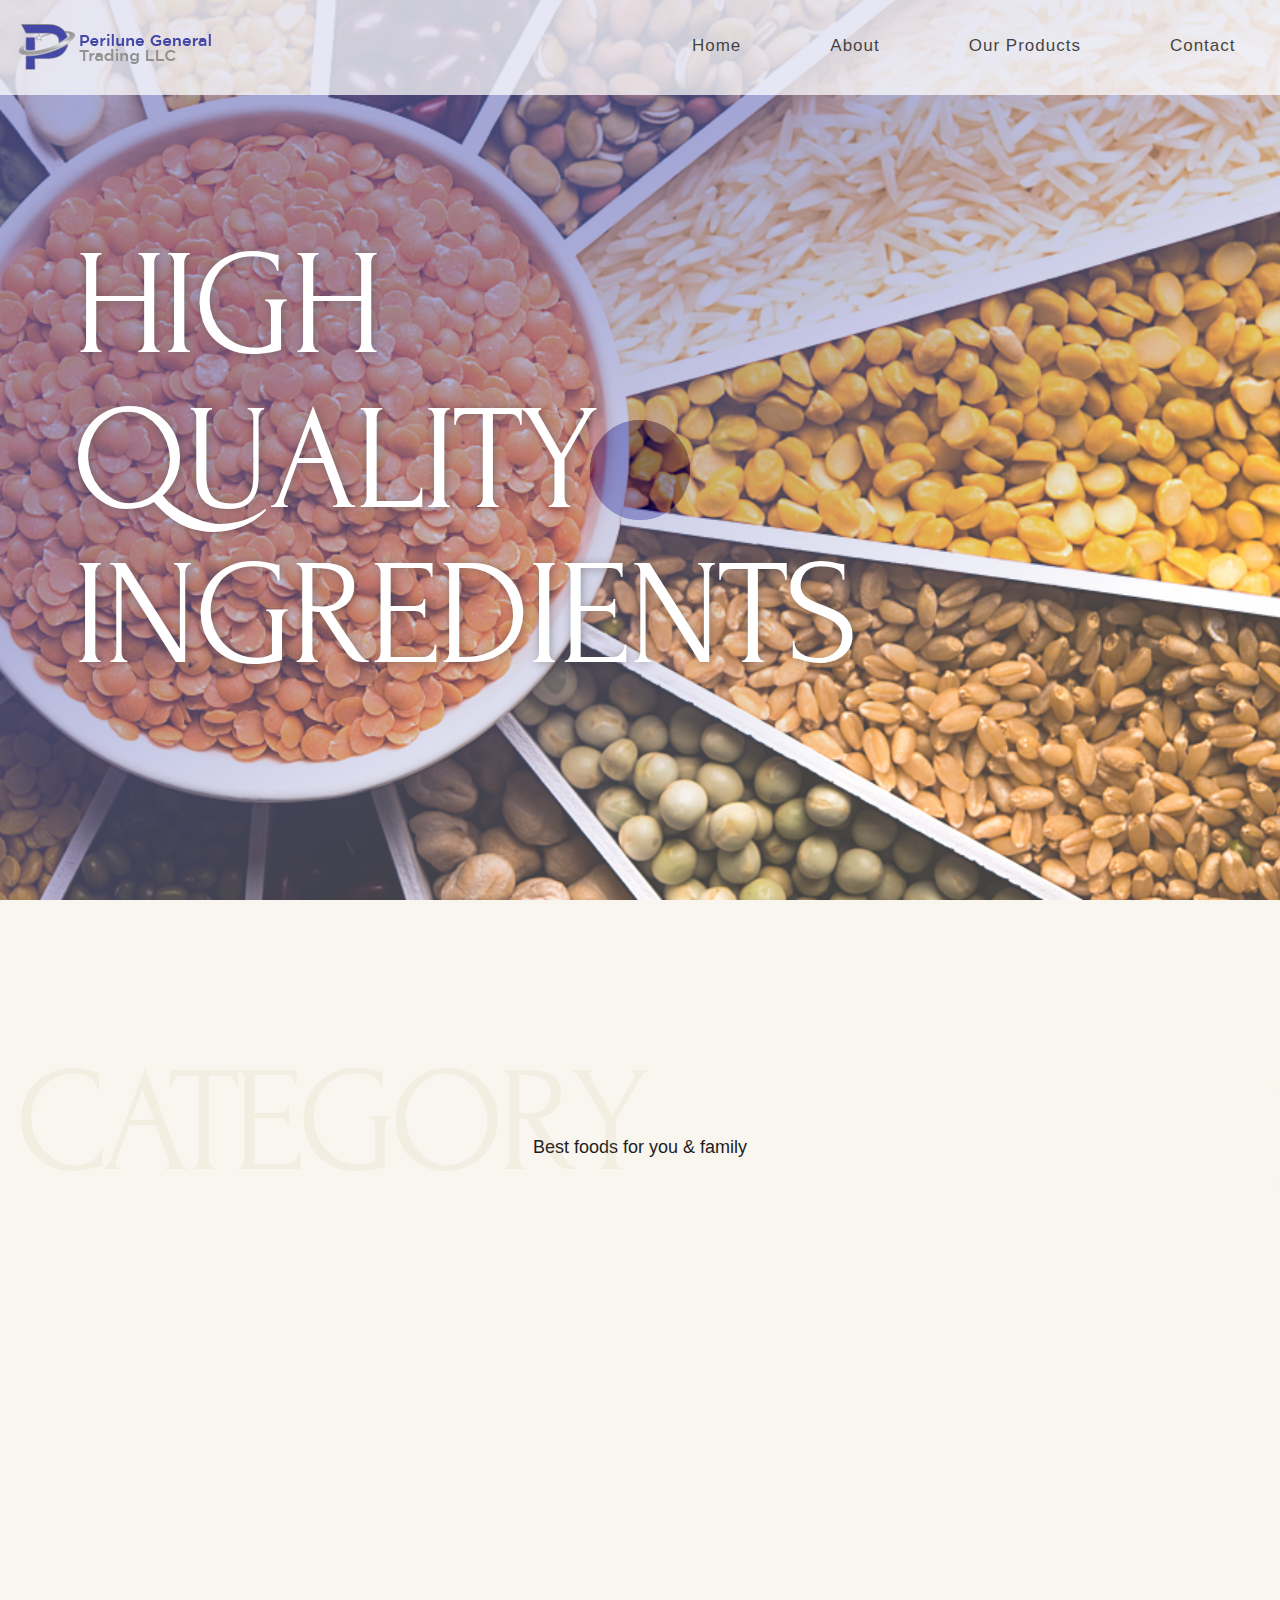
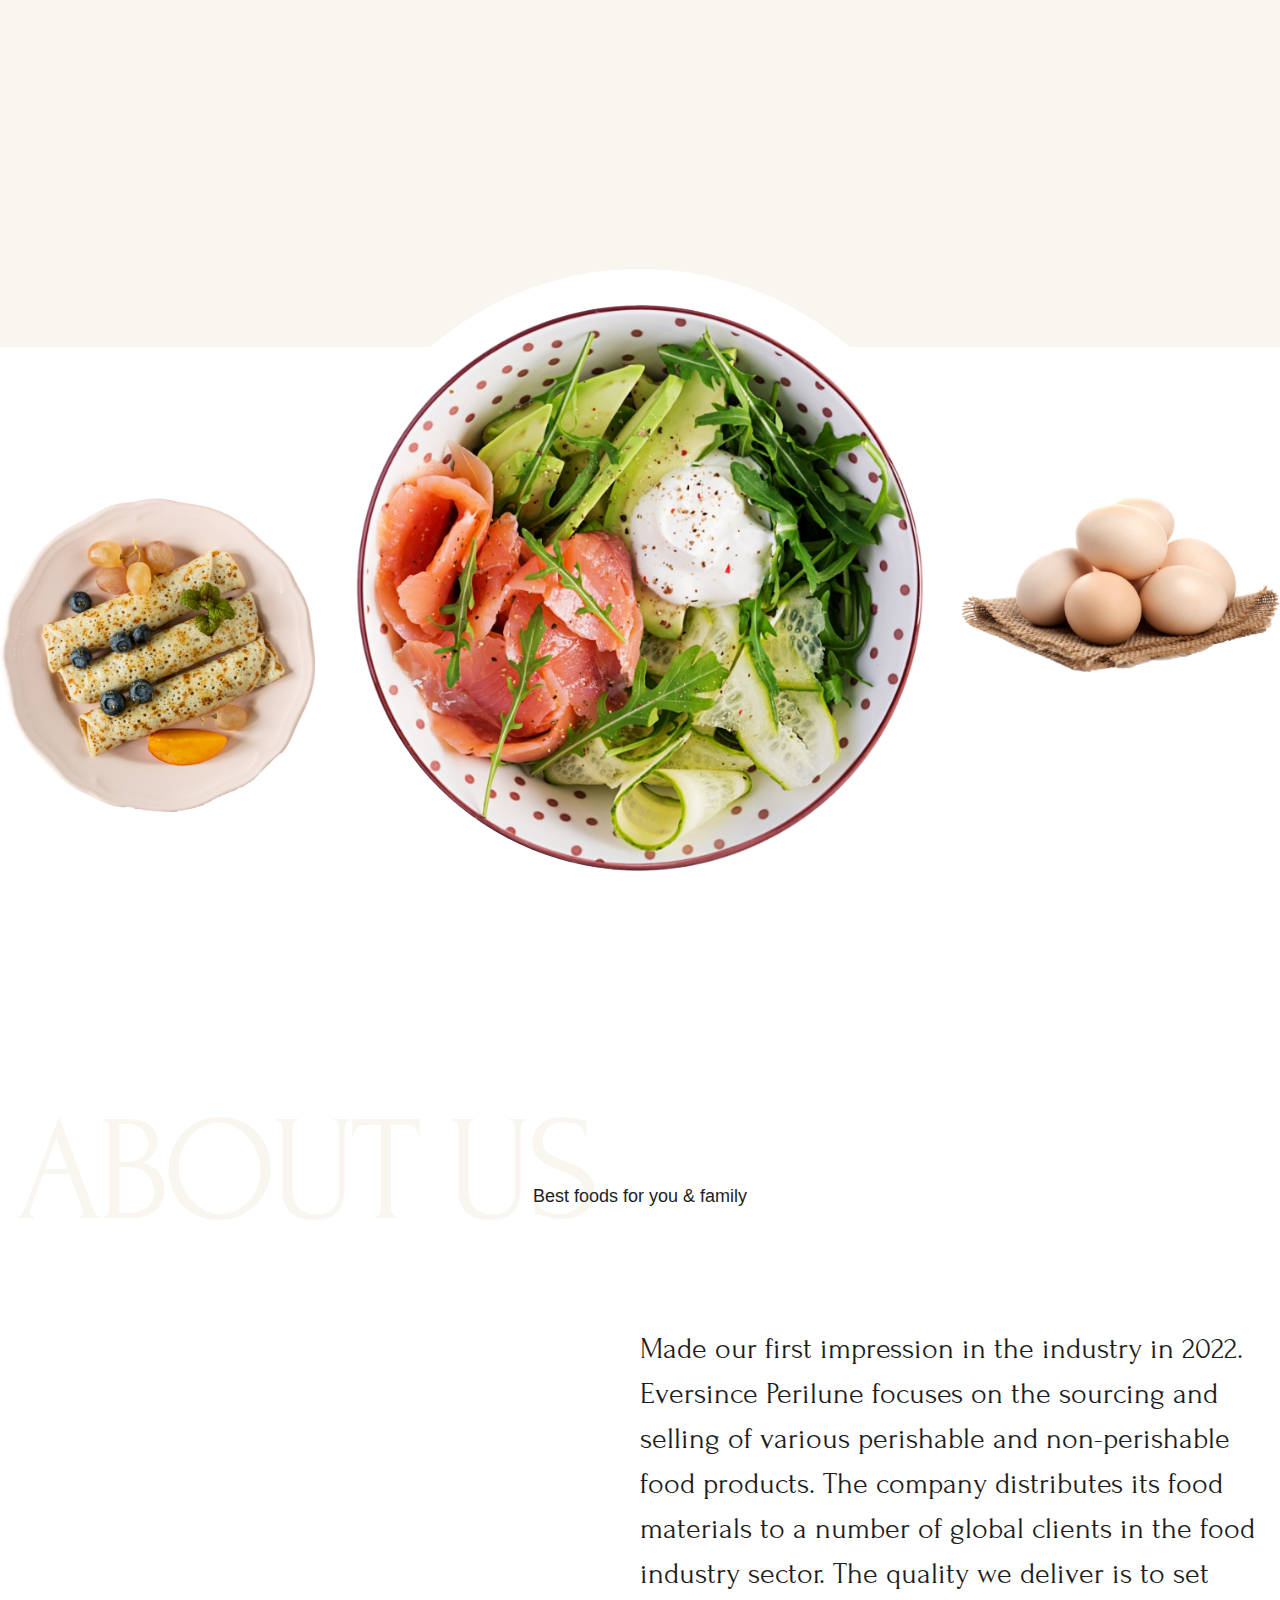
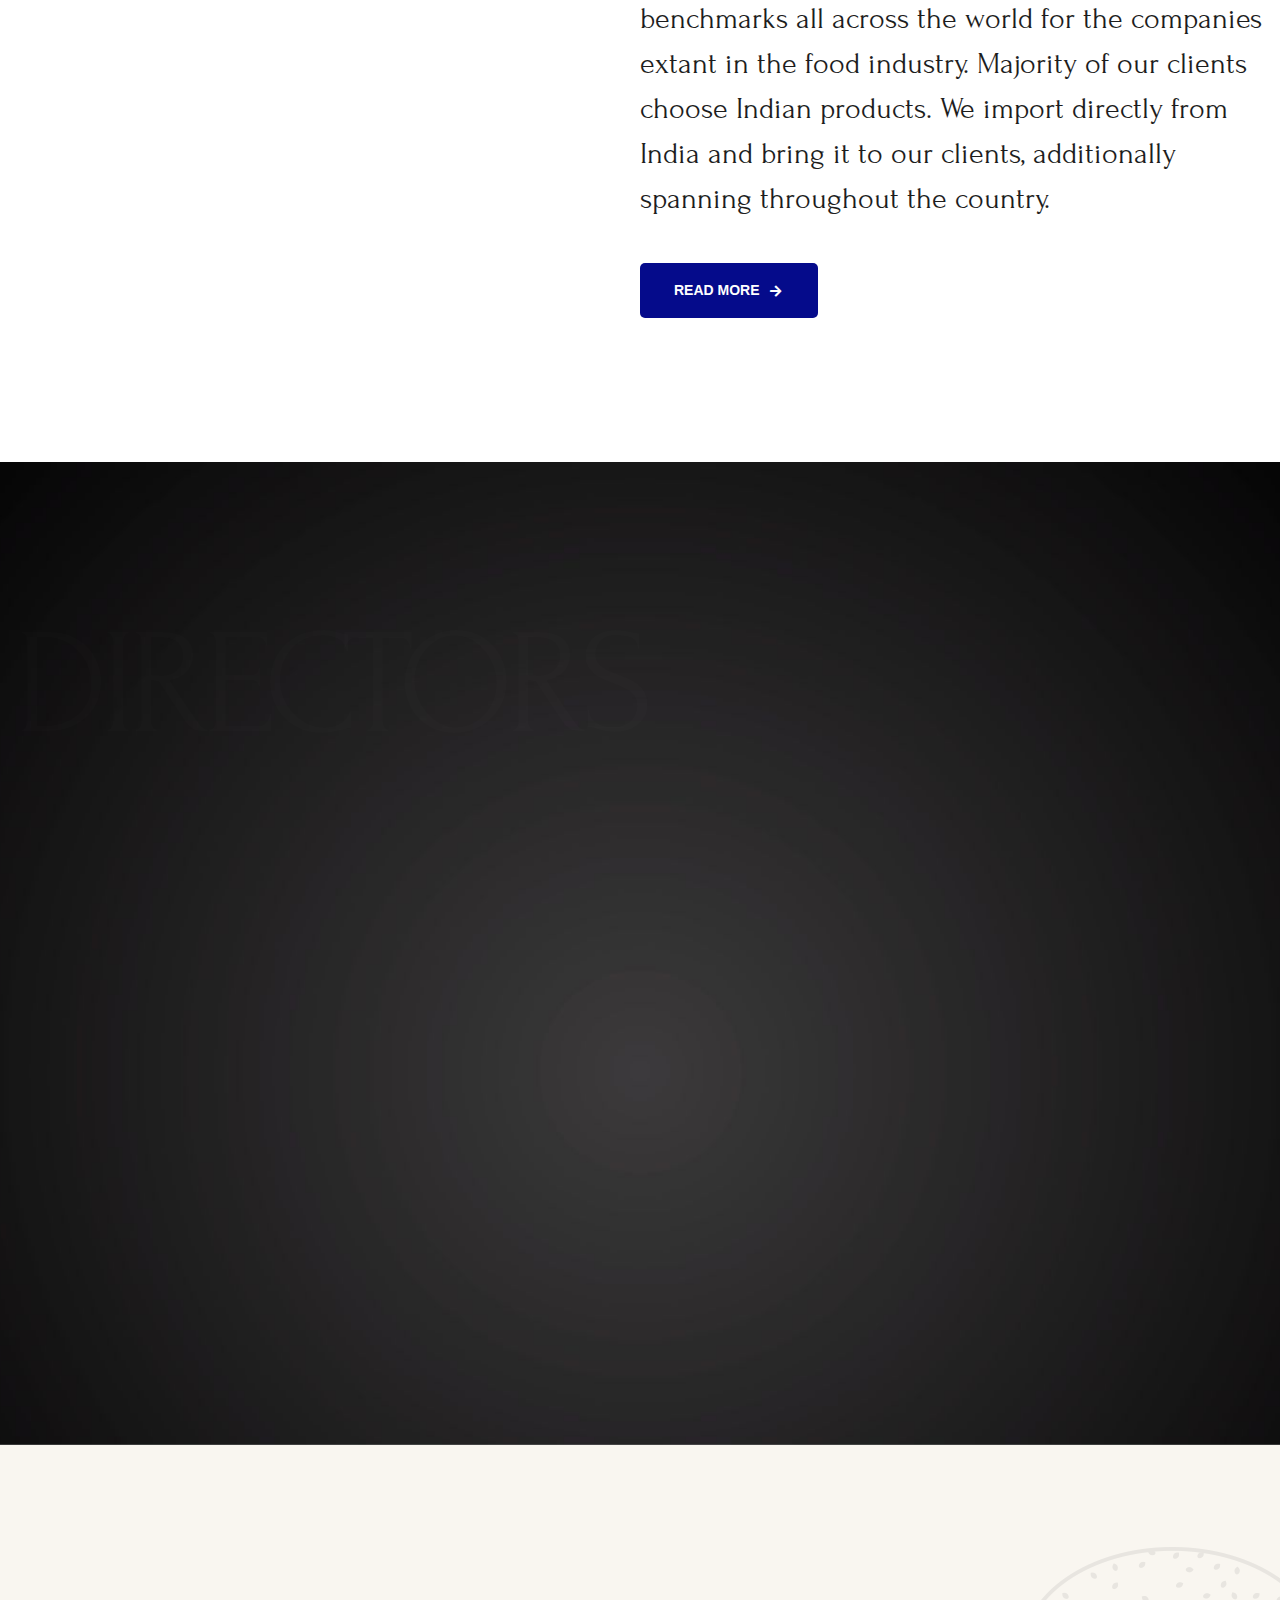
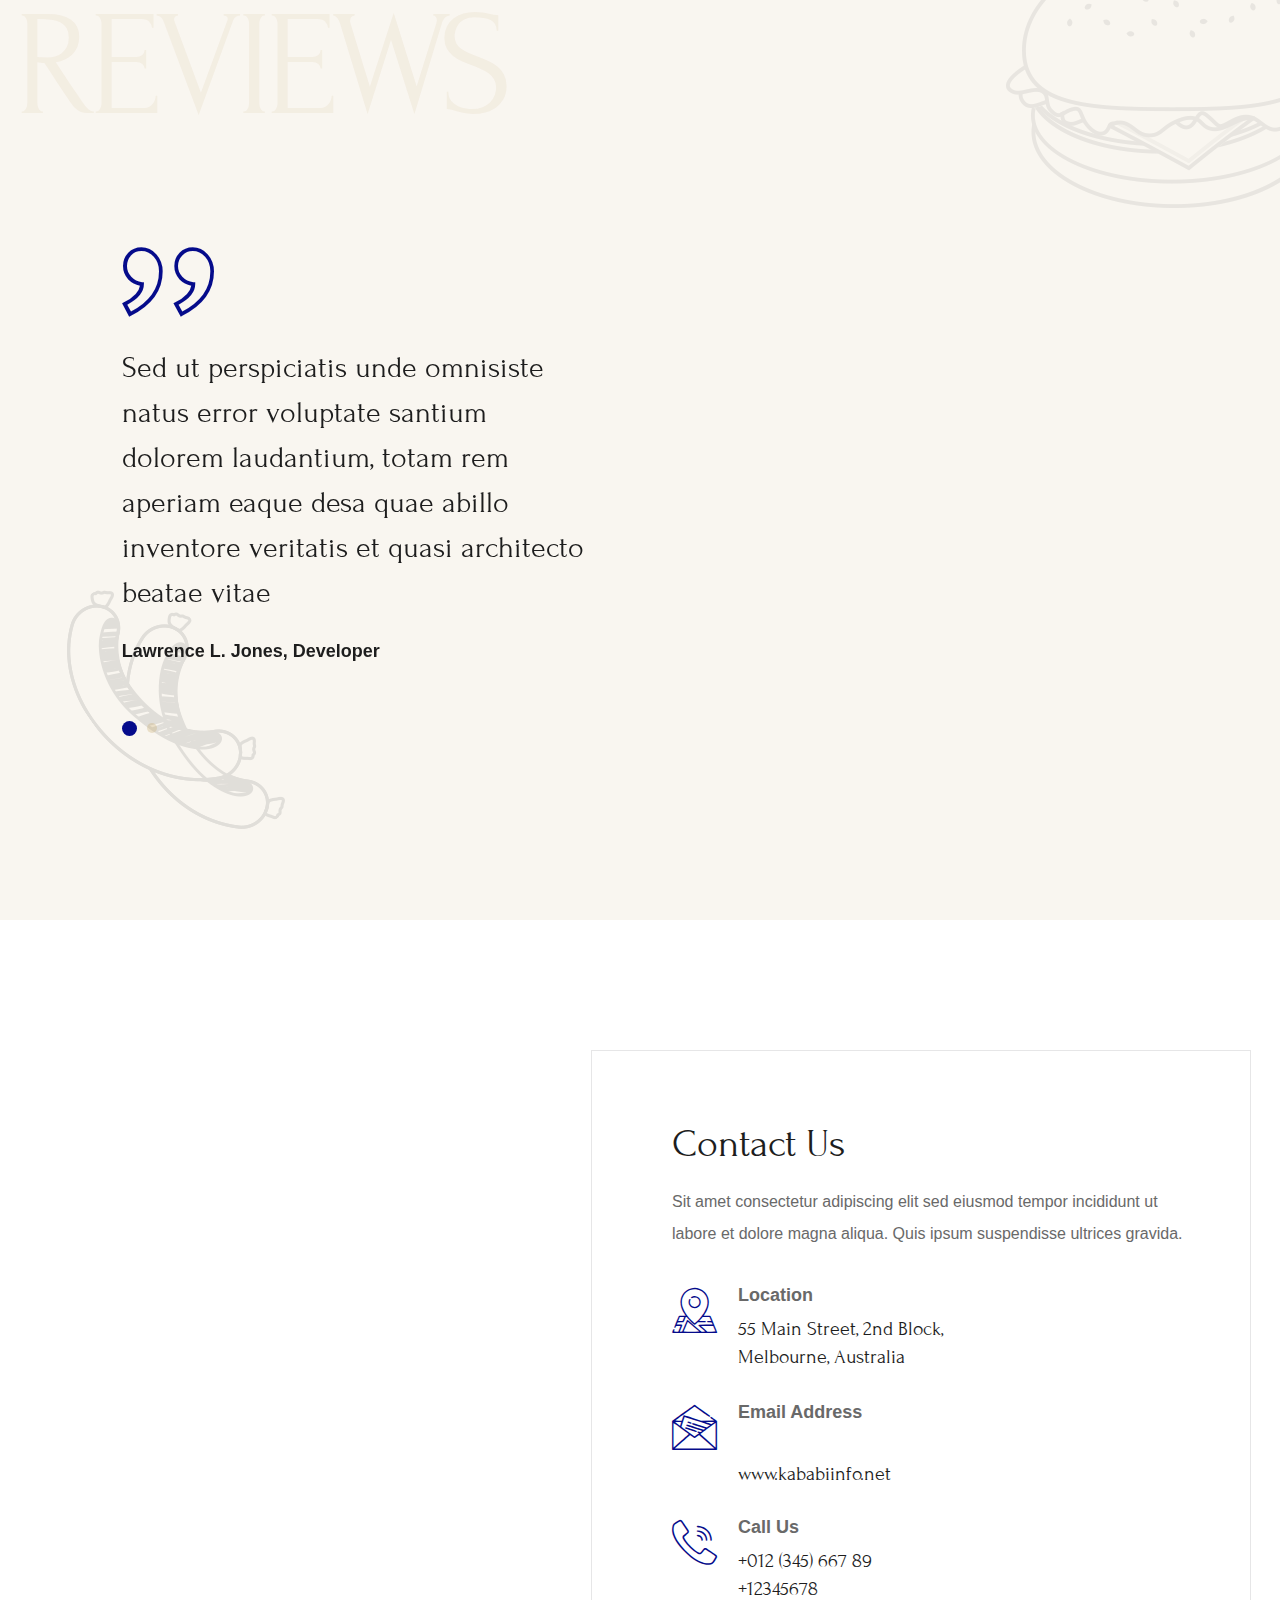
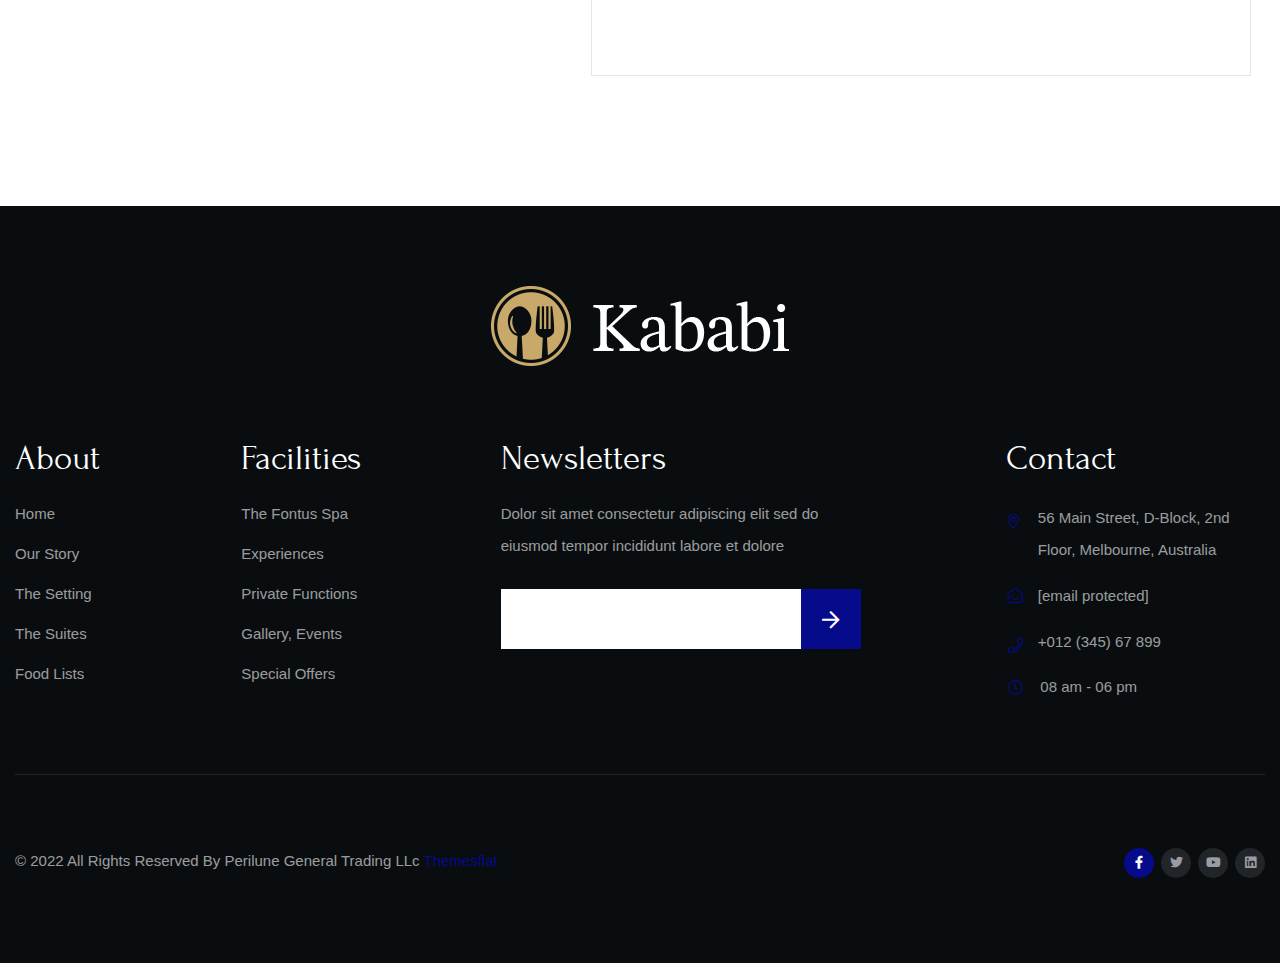
==== commit 4e9e4a62: "up" ====
--- a/index.html
+++ b/index.html
@@ -4,8 +4,7 @@
   xmlns="http://www.w3.org/1999/xhtml"
   xml:lang="en-US"
   lang="en-US"
-><!--<![endif]-->
-  <!-- Mirrored from themesflat.com/html/kababi/index.html by HTTrack Website Copier/3.x [XR&CO'2014], Fri, 01 Jul 2022 17:01:28 GMT -->
+>
   <head>
     <meta charset="utf-8" />
     <!--[if IE
@@ -21,8 +20,7 @@
 
     <link rel="stylesheet" type="text/css" href="assets/css/style.css" />
 
-    <link rel="shortcut icon" href="assets/icon/favicon.png" />
-    <link rel="apple-touch-icon-precomposed" href="assets/icon/logo.html" />
+    <link rel="shortcut icon" href="assets/img/fev.png" />
   </head>
   <body class="counter-scroll header-fixed">
     <div id="loading-overlay">
@@ -131,7 +129,7 @@
                       data-wow-duration="500ms"
                     >
                       <div class="icon-wrap margin-bt-2">
-                        <i class="flaticon-cheeseburger"></i>
+                        <img src="assets/img/wheat-sack.png" alt=""/>
                       </div>
                       <h6 class="heading">Wheat Flour</h6>
                       <div class="btn-icon-box"></div>
@@ -144,7 +142,7 @@
                       data-wow-duration="700ms"
                     >
                       <div class="icon-wrap margin-bt-2">
-                        <i class="flaticon-pizza"></i>
+                        <img src="assets/img/refind flavour.png" alt=""/>
                       </div>
                       <h6 class="heading">Refined Flour</h6>
                       <div class="btn-icon-box"></div>
@@ -157,7 +155,7 @@
                       data-wow-duration="900ms"
                     >
                       <div class="icon-wrap margin-bt-2">
-                        <i class="flaticon-coffee-cup"></i>
+                        <img src="assets/img/coconut.png" alt=""/>
                       </div>
                       <h6 class="heading">coconut</h6>
                       <div class="btn-icon-box"></div>
@@ -170,7 +168,7 @@
                       data-wow-duration="1100ms"
                     >
                       <div class="icon-wrap margin-bt-2">
-                        <i class="flaticon-chicken-leg"></i>
+                        <img src="assets/img/onion.png" alt=""/>
                       </div>
                       <h6 class="heading">onion</h6>
                       <div class="btn-icon-box"></div>
@@ -183,7 +181,7 @@
                       data-wow-duration="1300ms"
                     >
                       <div class="icon-wrap margin-bt-2">
-                        <i class="flaticon-drink"></i>
+                        <img src="assets/img/avocado.png" alt=""/>
                       </div>
                       <h6 class="heading">avocado</h6>
                       <div class="btn-icon-box"></div>
@@ -196,7 +194,7 @@
                       data-wow-duration="1500ms"
                     >
                       <div class="icon-wrap margin-bt-2">
-                        <i class="flaticon-shrimp"></i>
+                        <img src="assets/img/apples.png" alt=""/>
                       </div>
                       <h6 class="heading">apple</h6>
                       <div class="btn-icon-box"></div>
@@ -209,7 +207,7 @@
                       data-wow-duration="1500ms"
                     >
                       <div class="icon-wrap margin-bt-2">
-                        <i class="flaticon-shrimp"></i>
+                        <img src="assets/img/orange.png" alt=""/>
                       </div>
                       <h6 class="heading">oranges</h6>
                       <div class="btn-icon-box"></div>
@@ -222,7 +220,7 @@
                       data-wow-duration="1500ms"
                     >
                       <div class="icon-wrap margin-bt-2">
-                        <i class="flaticon-shrimp"></i>
+                        <img src="assets/img/sugar.png" alt=""/>
                       </div>
                       <h6 class="heading">sugar</h6>
                       <div class="btn-icon-box"></div>
@@ -400,7 +398,7 @@
                   data-wow-delay="0.3ms"
                   data-wow-duration="1500ms"
                 >
-                  <img src="assets/img/about-us/img_aboutus_home1.jpg" alt="" />
+                  <img src="assets/img/why.jpg" alt="" />
                 </div>
               </div>
               <div class="col-md-6 no-pd-left">
@@ -454,7 +452,7 @@
                 >
                   <div class="team-hover">
                     <div class="image">
-                      <img src="/assets/img/our-chefs/" alt="" />
+                      <img src="/assets/img/placeholder.png" alt="" />
                     </div>
                     <div class="content">
                       <h6 class="heading color-white">Thomas A. Peachey</h6>
@@ -487,7 +485,7 @@
                 >
                   <div class="team-hover">
                     <div class="image">
-                      <img src="assets/img/team/img2team.jpg" alt="" />
+                      <img src="/assets/img/placeholder.png" alt="" />
                     </div>
                     <div class="content">
                       <h6 class="heading color-white">Thomas A. Peachey</h6>
@@ -520,7 +518,7 @@
                 >
                   <div class="team-hover">
                     <div class="image">
-                      <img src="assets/img/team/img3team.jpg" alt="" />
+                      <img src="/assets/img/placeholder.png" alt="" />
                     </div>
                     <div class="content">
                       <h6 class="heading color-white">Thomas A. Peachey</h6>
@@ -553,7 +551,7 @@
                 >
                   <div class="team-hover">
                     <div class="image">
-                      <img src="assets/img/team/img4team.jpg" alt="" />
+                      <img src="/assets/img/placeholder.png" alt="" />
                     </div>
                     <div class="content">
                       <h6 class="heading color-white">Thomas A. Peachey</h6>
@@ -789,7 +787,7 @@
                         type="Email"
                         id="subscribe-email"
                         class="tb-my-input"
-                        placeholder="Enter Email Address"
+                        placeholdereholder="Enter Email Address"
                         required
                       />
                       <button
@@ -840,8 +838,7 @@
                 <div id="bottom" class="tf-bottom-inner">
                   <div class="Copyright">
                     <p>
-                      Copyright © 2021 The Kababi - Restaurant HTML Template.
-                      Designed by
+                      © 2022 All Rights Reserved By Perilune General Trading LLc
                       <a
                         href="https://themeforest.net/user/themesflat/portfolio"
                         >Themesflat</a
--- a/assets/css/style.css
+++ b/assets/css/style.css
@@ -1,9 +1,3 @@
-/**
-  * Name: Kababi
-  * Version: 1.0.2
-  * Author: Themesflat
-  * Author URI: http://www.themesflat.com
-*/
 
 @import url('https://fonts.googleapis.com/css2?family=Forum&amp;family=Open+Sans:ital,wght@0,300;0,400;0,500;0,600;0,700;0,800;1,300;1,400;1,500;1,600;1,700;1,800&amp;display=swap');
 @import "bootstrap.css";
@@ -1228,7 +1222,7 @@
     position: absolute;
     top: 0;
     height: 95px;
-    background-color: #747474ba;
+    background-color: #ffffffba;
 }
 
 #site-header.site-header-inner-page #site-header-inner.container-fluid{
@@ -1296,7 +1290,7 @@
     font-size: 17px;
     font-weight: 400;
     line-height: 35px;
-    color: #fff;
+    color: #000;
     position: relative;
     font-family: 'Open Sans', sans-serif;
 }
@@ -1608,7 +1602,7 @@
 }
 
 #site-header.site-header-inner-page.is-fixed.is-small {
-    background: rgb(29, 29, 29);
+    background: rgb(255, 255, 255);
     opacity: 1;
     -ms-filter: progid:DXImageTransform.Microsoft.Alpha(opacity=100);
     filter: alpha(opacity=100);
@@ -1619,6 +1613,9 @@
     -ms-transition: all 0.5s ease;
     -o-transition: all 0.5s ease;
     transition: all 0.5s ease;
+    box-shadow: 0px 0px 50px 10px rgb(0 0 0 / 10%);
+    -webkit-box-shadow: 0px 0px 50px 10px rgb(0 0 0 / 10%);
+    -moz-box-shadow: 0px 0px 50px 10px rgba(0,0,0,.10);
     top: 0;
 }
 
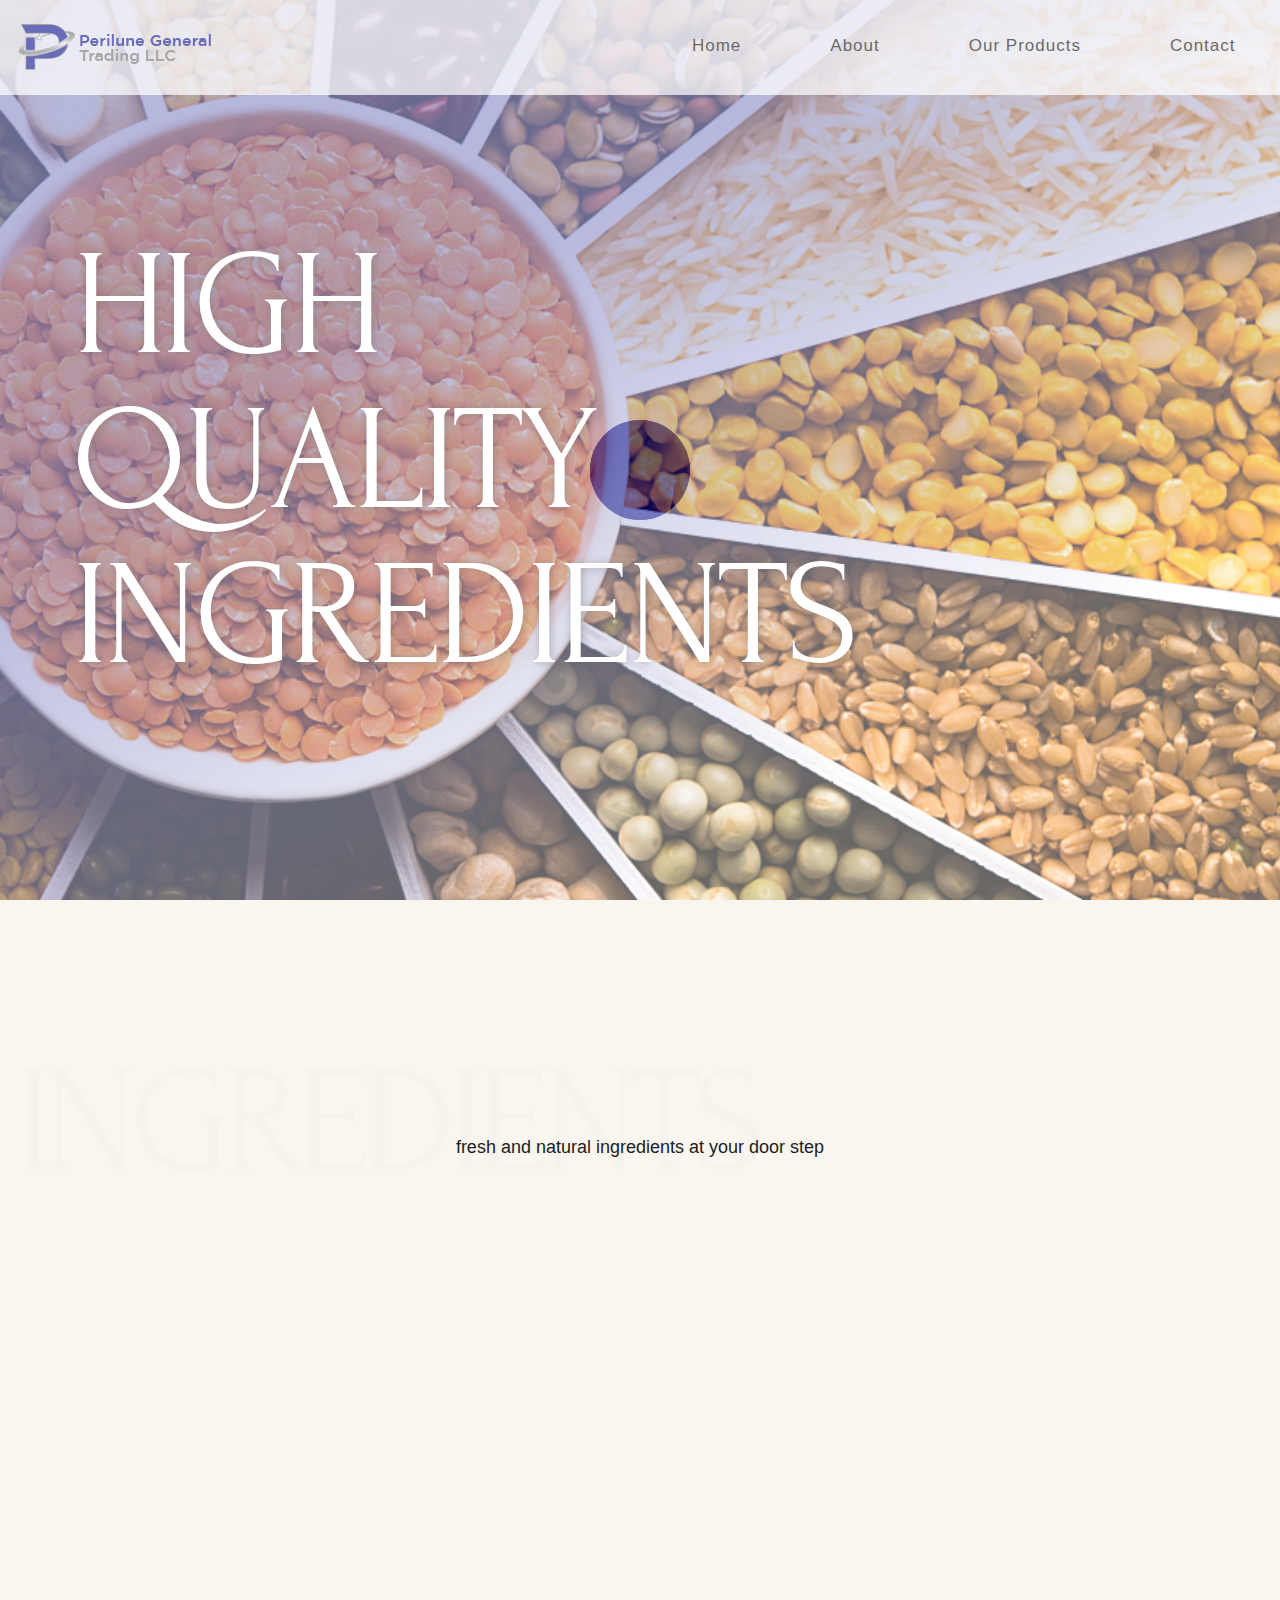
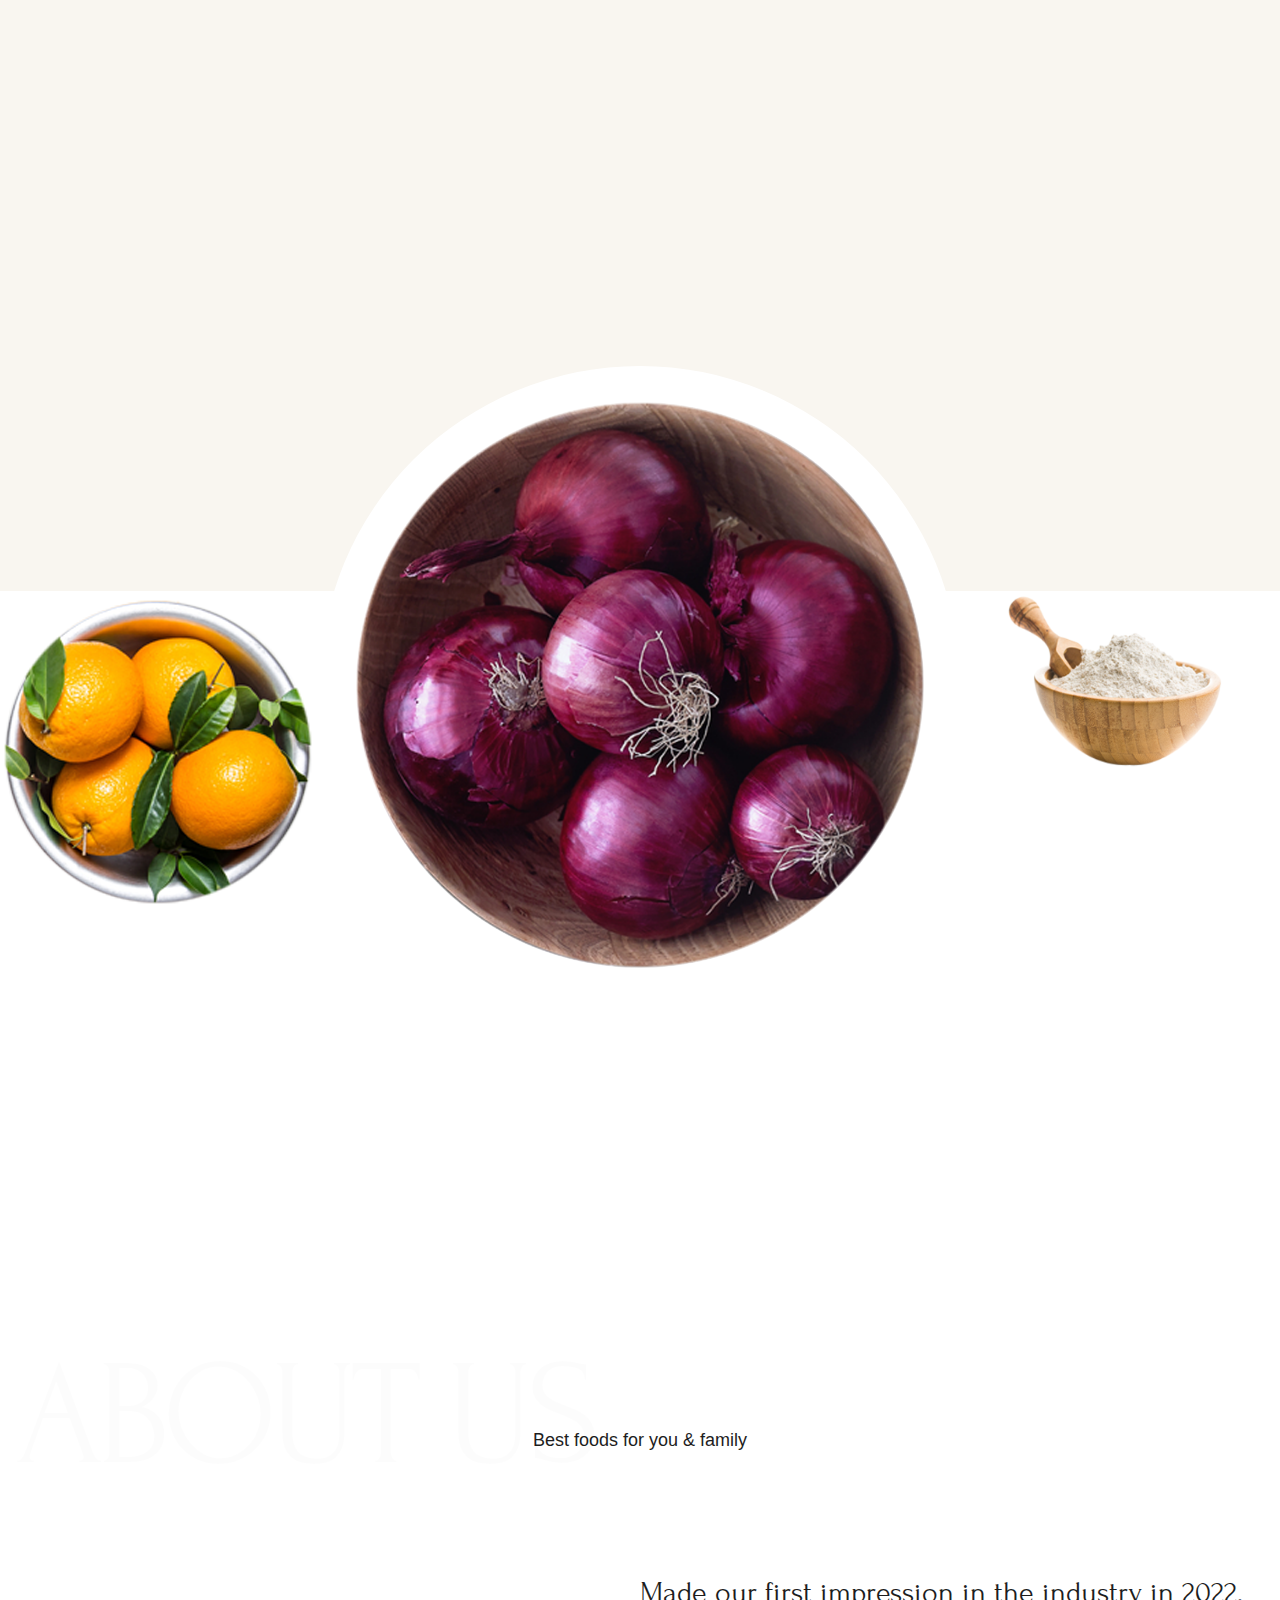
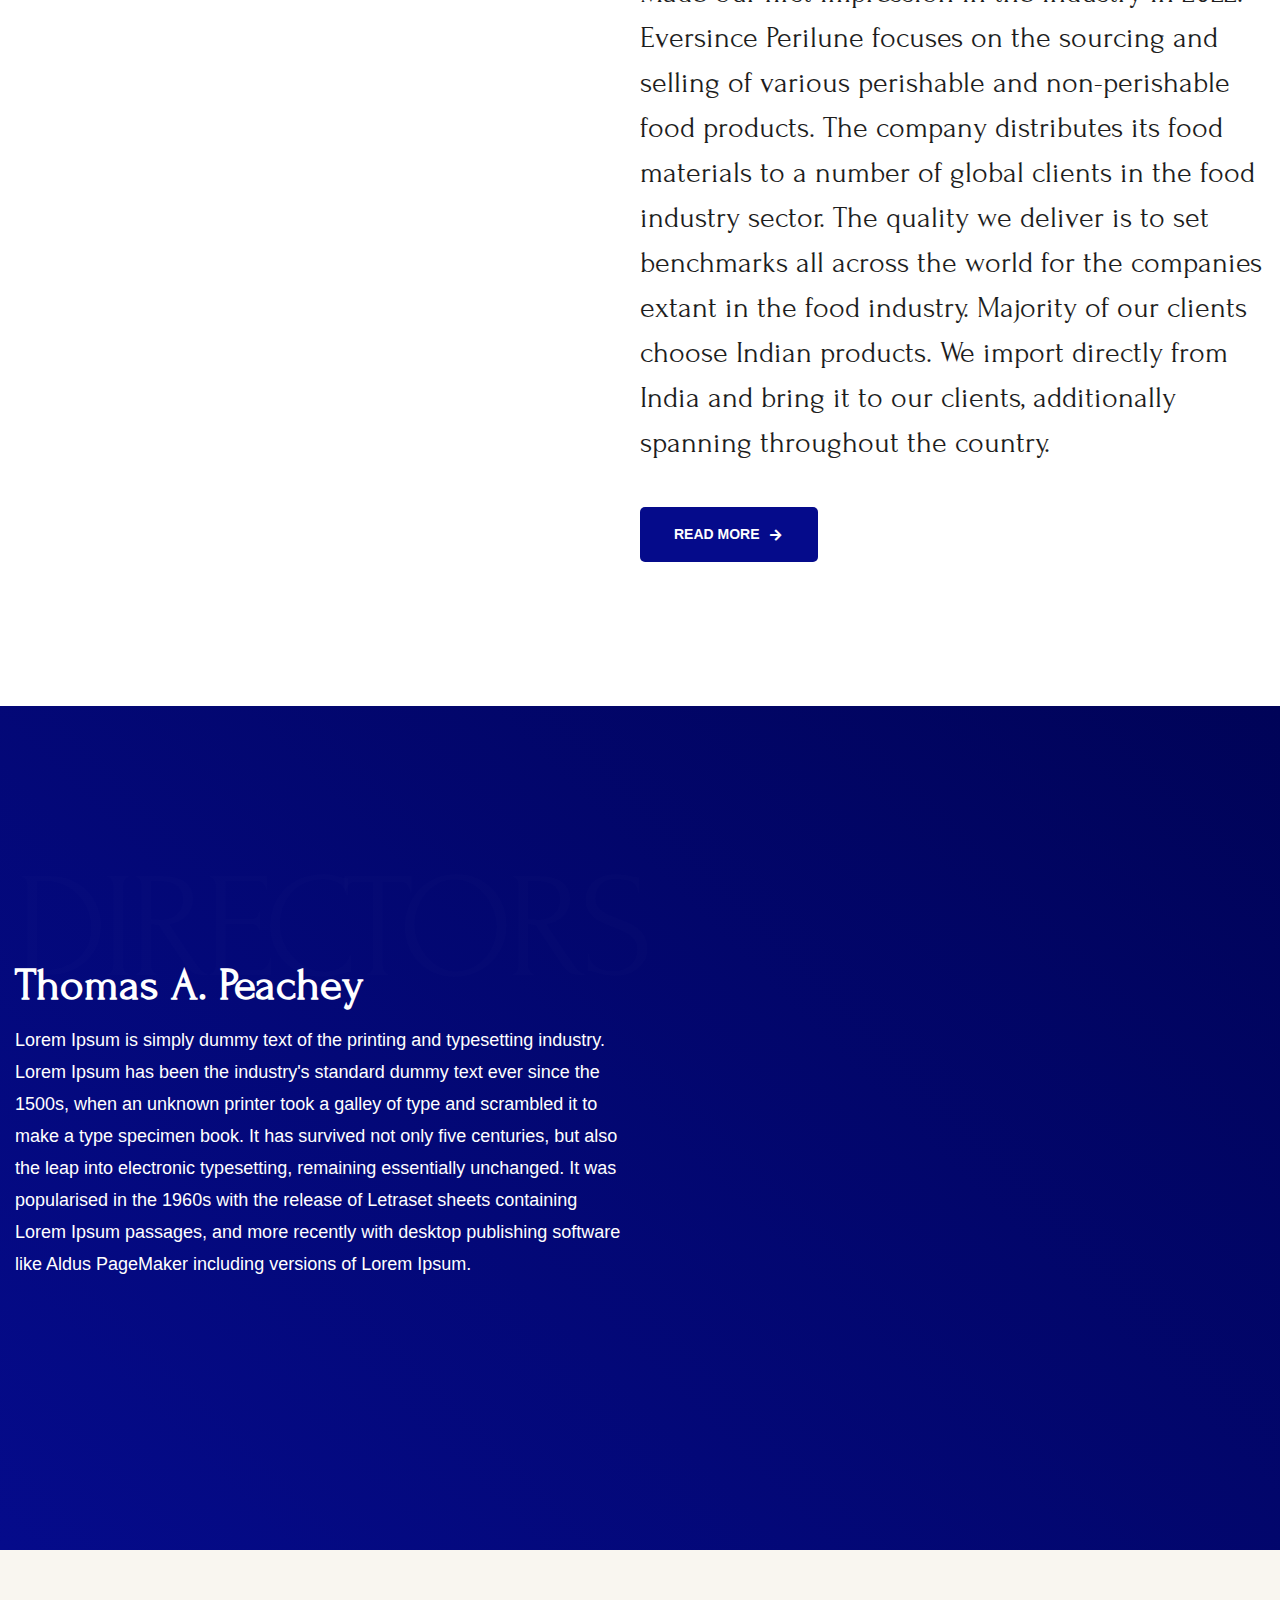
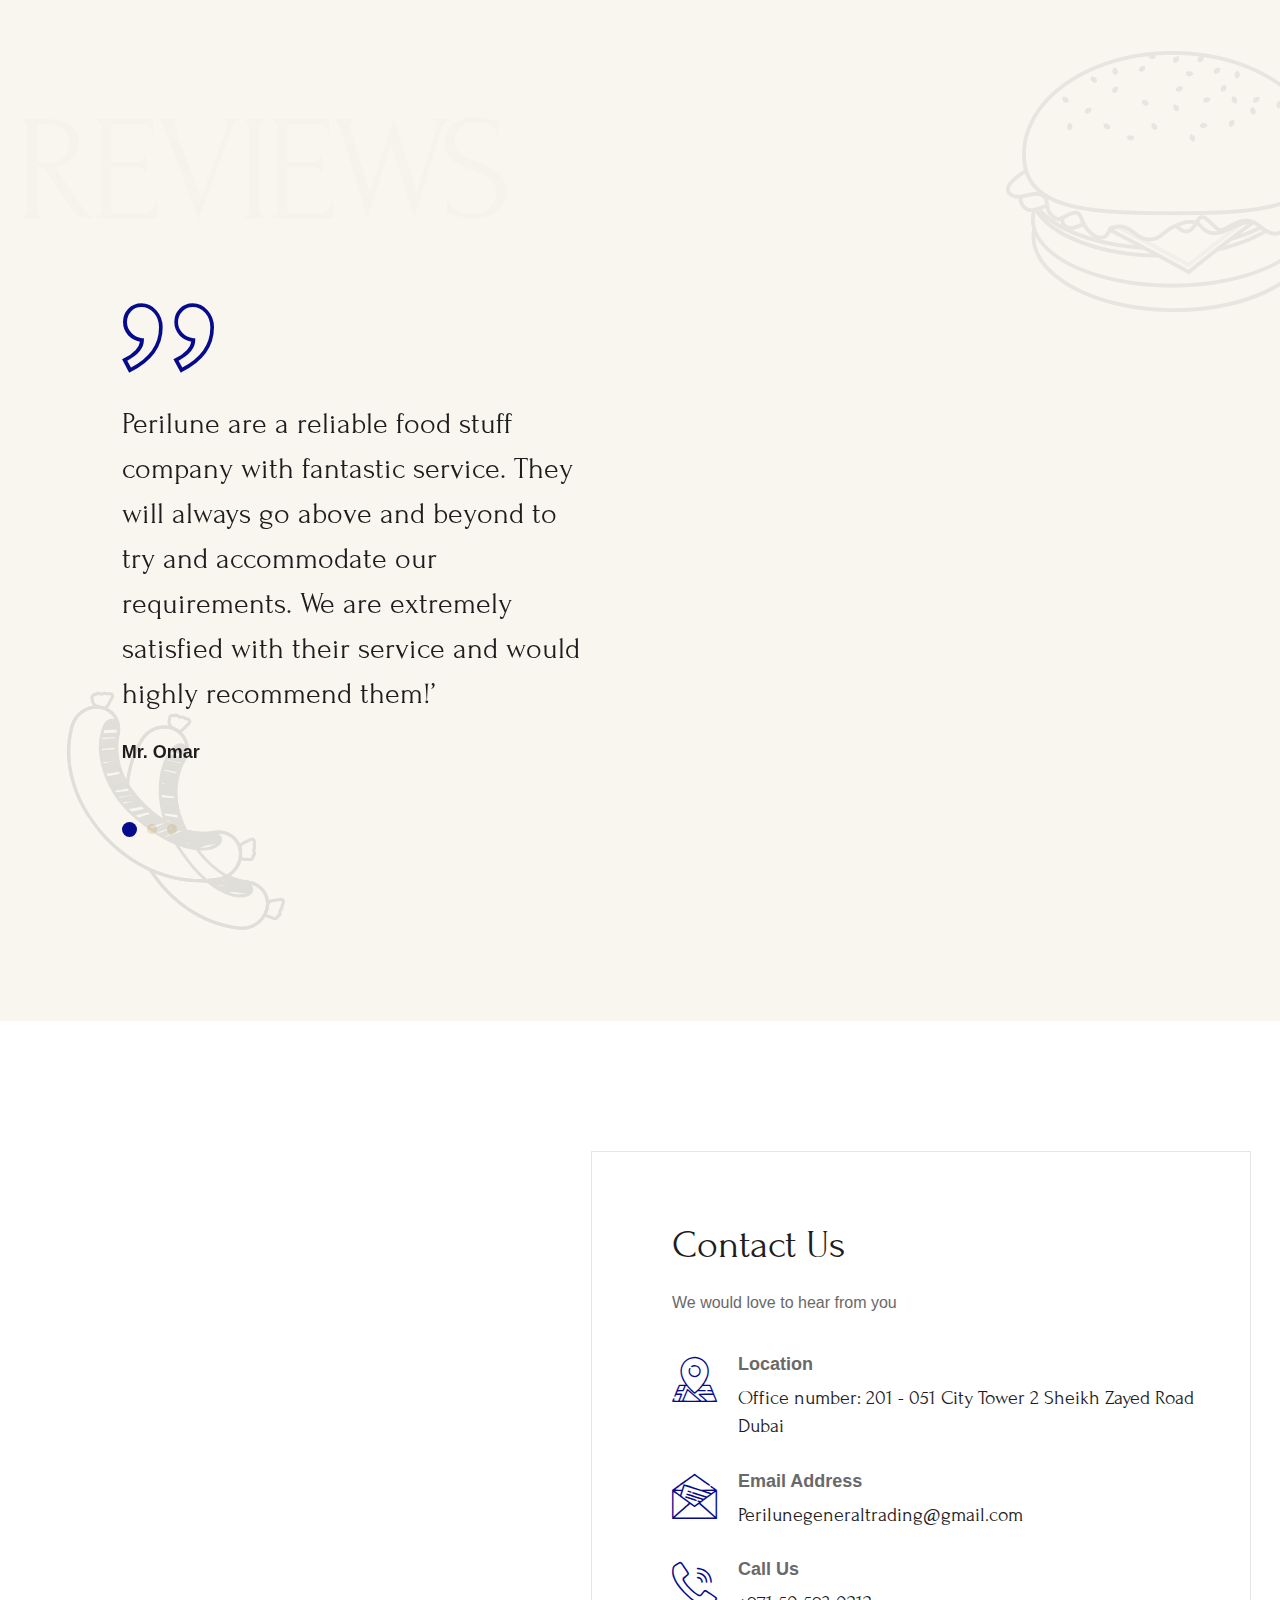
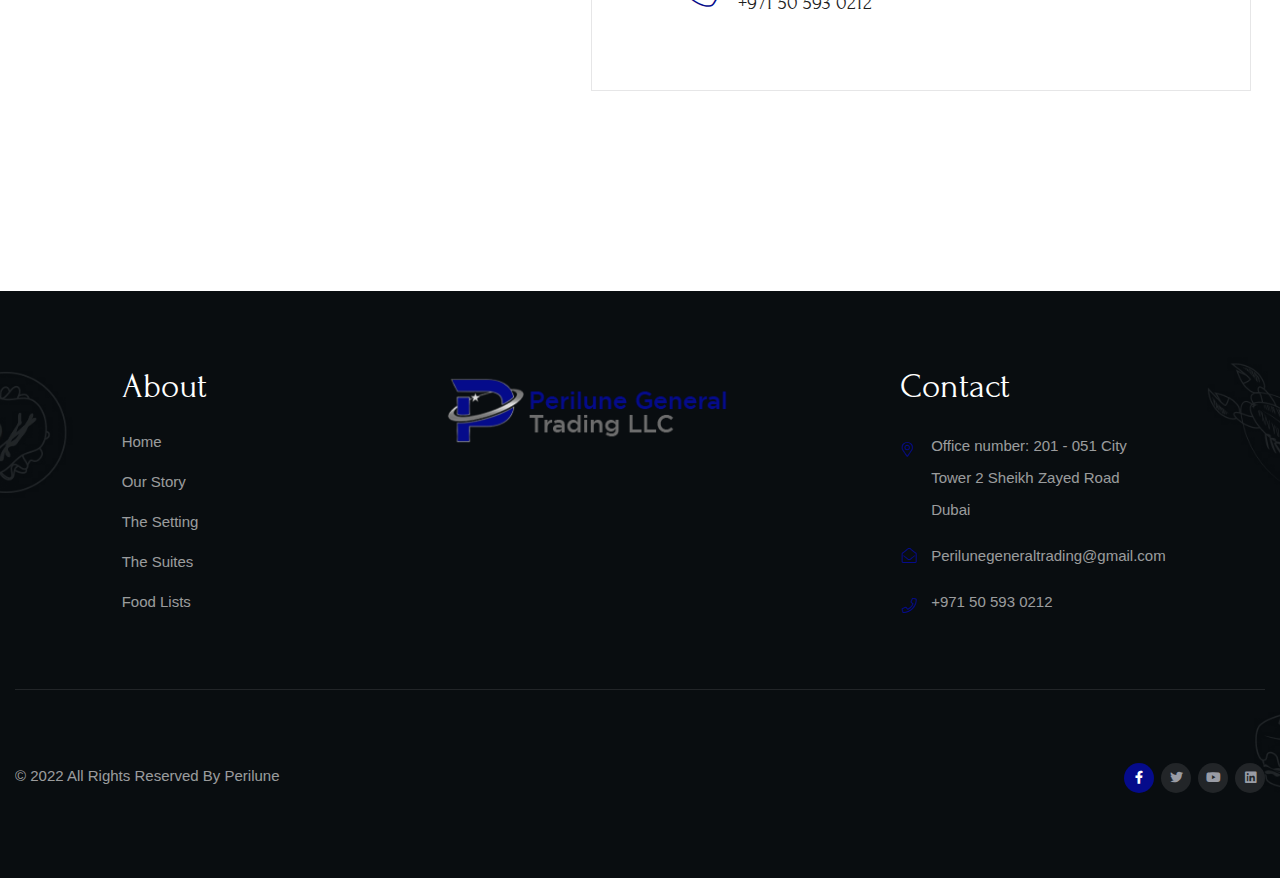
==== commit 1300f877: "update" ====
--- a/index.html
+++ b/index.html
@@ -106,7 +106,7 @@
               <div class="col-md-12 cleafix">
                 <div class="content-heading-wrap">
                   <div class="tf-heading-bg color-style1 cleafix">
-                    <h2 class="heading-bg-style">CATEGORY</h2>
+                    <h2 class="heading-bg-style">INGREDIENTS</h2>
                   </div>
                   <div class="tf-heading text-center">
                     <h4
@@ -114,9 +114,9 @@
                       data-wow-delay="0.3ms"
                       data-wow-duration="1200ms"
                     >
-                      choose your best category
+                    our best prime ingredients
                     </h4>
-                    <p class="tf-sub-heading">Best foods for you & family</p>
+                    <p class="tf-sub-heading">fresh and natural ingredients at your door step</p>
                   </div>
                 </div>
               </div>
@@ -148,7 +148,7 @@
                       <div class="btn-icon-box"></div>
                     </div>
                   </li>
-                  <li class="col-box col-25 active">
+                  <li class="col-box col-25">
                     <div
                       class="tf-icon-box tf-iconbox-category wow fadeInUp animated"
                       data-wow-delay="0.3ms"
@@ -157,7 +157,7 @@
                       <div class="icon-wrap margin-bt-2">
                         <img src="assets/img/coconut.png" alt=""/>
                       </div>
-                      <h6 class="heading">coconut</h6>
+                      <h6 class="heading">Coconut</h6>
                       <div class="btn-icon-box"></div>
                     </div>
                   </li>
@@ -170,7 +170,7 @@
                       <div class="icon-wrap margin-bt-2">
                         <img src="assets/img/onion.png" alt=""/>
                       </div>
-                      <h6 class="heading">onion</h6>
+                      <h6 class="heading">Onion</h6>
                       <div class="btn-icon-box"></div>
                     </div>
                   </li>
@@ -183,7 +183,7 @@
                       <div class="icon-wrap margin-bt-2">
                         <img src="assets/img/avocado.png" alt=""/>
                       </div>
-                      <h6 class="heading">avocado</h6>
+                      <h6 class="heading">Avocado</h6>
                       <div class="btn-icon-box"></div>
                     </div>
                   </li>
@@ -196,7 +196,7 @@
                       <div class="icon-wrap margin-bt-2">
                         <img src="assets/img/apples.png" alt=""/>
                       </div>
-                      <h6 class="heading">apple</h6>
+                      <h6 class="heading">Apple</h6>
                       <div class="btn-icon-box"></div>
                     </div>
                   </li>
@@ -209,7 +209,7 @@
                       <div class="icon-wrap margin-bt-2">
                         <img src="assets/img/orange.png" alt=""/>
                       </div>
-                      <h6 class="heading">oranges</h6>
+                      <h6 class="heading">Oranges</h6>
                       <div class="btn-icon-box"></div>
                     </div>
                   </li>
@@ -222,7 +222,7 @@
                       <div class="icon-wrap margin-bt-2">
                         <img src="assets/img/sugar.png" alt=""/>
                       </div>
-                      <h6 class="heading">sugar</h6>
+                      <h6 class="heading">Sugar</h6>
                       <div class="btn-icon-box"></div>
                     </div>
                   </li>
@@ -232,135 +232,135 @@
                     <div class="wrap-img-food-inner flex">
                       <div class="img-food-1">
                         <img
-                          src="assets/img/gallery/imgfood1.png"
+                          src="assets/img/left-img.png"
                           alt="images"
                         />
                       </div>
                       <div class="img-food-2">
                         <img
                           class="img-style-bg"
-                          src="assets/img/gallery/imgfood2.jpg"
+                          src="assets/img/center-img.png"
                           alt="images"
                         />
                       </div>
                       <div class="img-food-3">
                         <img
-                          src="assets/img/gallery/imgfood3.png"
+                          src="assets/img/Right-Img.png"
                           alt="images"
                         />
                       </div>
                     </div>
                   </div>
                   <div class="content-inner">
-                    <div class="wrap-img-food-inner flex">
+                      <div class="wrap-img-food-inner flex">
                       <div class="img-food-1">
                         <img
-                          src="assets/img/gallery/imgfood1.png"
+                          src="assets/img/left-img.png"
                           alt="images"
                         />
                       </div>
                       <div class="img-food-2">
                         <img
                           class="img-style-bg"
-                          src="assets/img/gallery/imgfood2.jpg"
+                          src="assets/img/center-img.png"
                           alt="images"
                         />
                       </div>
                       <div class="img-food-3">
                         <img
-                          src="assets/img/gallery/imgfood3.png"
+                          src="assets/img/Right-Img.png"
                           alt="images"
                         />
                       </div>
                     </div>
                   </div>
                   <div class="content-inner">
-                    <div class="wrap-img-food-inner flex">
+                      <div class="wrap-img-food-inner flex">
                       <div class="img-food-1">
                         <img
-                          src="assets/img/gallery/imgfood1.png"
+                          src="assets/img/left-img.png"
                           alt="images"
                         />
                       </div>
                       <div class="img-food-2">
                         <img
                           class="img-style-bg"
-                          src="assets/img/gallery/imgfood2.jpg"
+                          src="assets/img/center-img.png"
                           alt="images"
                         />
                       </div>
                       <div class="img-food-3">
                         <img
-                          src="assets/img/gallery/imgfood3.png"
+                          src="assets/img/Right-Img.png"
                           alt="images"
                         />
                       </div>
                     </div>
                   </div>
                   <div class="content-inner">
-                    <div class="wrap-img-food-inner flex">
+                      <div class="wrap-img-food-inner flex">
                       <div class="img-food-1">
                         <img
-                          src="assets/img/gallery/imgfood1.png"
+                          src="assets/img/left-img.png"
                           alt="images"
                         />
                       </div>
                       <div class="img-food-2">
                         <img
                           class="img-style-bg"
-                          src="assets/img/gallery/imgfood2.jpg"
+                          src="assets/img/center-img.png"
                           alt="images"
                         />
                       </div>
                       <div class="img-food-3">
                         <img
-                          src="assets/img/gallery/imgfood3.png"
+                          src="assets/img/Right-Img.png"
                           alt="images"
                         />
                       </div>
                     </div>
                   </div>
                   <div class="content-inner">
-                    <div class="wrap-img-food-inner flex">
+                      <div class="wrap-img-food-inner flex">
                       <div class="img-food-1">
                         <img
-                          src="assets/img/gallery/imgfood1.png"
+                          src="assets/img/left-img.png"
                           alt="images"
                         />
                       </div>
                       <div class="img-food-2">
                         <img
                           class="img-style-bg"
-                          src="assets/img/gallery/imgfood2.jpg"
+                          src="assets/img/center-img.png"
                           alt="images"
                         />
                       </div>
                       <div class="img-food-3">
                         <img
-                          src="assets/img/gallery/imgfood3.png"
+                          src="assets/img/Right-Img.png"
                           alt="images"
                         />
                       </div>
                     </div>
                   </div>
                   <div class="content-inner">
-                    <div class="wrap-img-food-inner flex">
+                      <div class="wrap-img-food-inner flex">
                       <div class="img-food-1">
                         <img
-                          src="assets/img/gallery/imgfood1.png"
+                          src="assets/img/left-img.png"
                           alt="images"
                         />
                       </div>
                       <div class="img-food-2">
                         <img
                           class="img-style-bg"
-                          src="assets/img/gallery/imgfood2.jpg"
+                          src="assets/img/center-img.png"
                           alt="images"
                         />
                       </div>
                       <div class="img-food-3">
                         <img
-                          src="assets/img/gallery/imgfood3.png"
+                          src="assets/img/Right-Img.png"
                           alt="images"
                         />
                       </div>
@@ -386,7 +386,7 @@
                       data-wow-delay="0.3ms"
                       data-wow-duration="1200ms"
                     >
-                      why choose us
+                     About Us
                     </h4>
                     <p class="tf-sub-heading">Best foods for you & family</p>
                   </div>
@@ -426,25 +426,29 @@
         </section>
         <section class="tf-section wrap-our-chefs bg-wrap-style2">
           <div class="container-fluid">
-            <div class="row">
-              <div class="col-md-12 cleafix">
+            <div class="row align-item-center">
+              <div class="col-md-6 cleafix">
                 <div class="content-heading-wrap">
                   <div class="tf-heading-bg cleafix">
-                    <h2 class="heading-bg-style">Directors</h2>
+                    <h2 class="heading-bg-style text-left">Directors</h2>
                   </div>
                   <div class="tf-heading text-center">
                     <h4
-                      class="tf-title color-white wow zoomIn animated"
-                      data-wow-delay="0.3ms"
-                      data-wow-duration="1200ms"
-                    >
-                      meet our Directors
+                      class="tf-title color-white wow zoomIn animated text-left"
+                      data-wow-delay="0.3ms"
+                      data-wow-duration="1200ms" style="color: #fff;"
+                    >
+                      meet our Director
                     </h4>
-                    <!-- <p class="tf-sub-heading color-white">Best foods for you & family</p> -->
-                  </div>
-                </div>
-              </div>
-              <div class="col-md-3">
+                    <h4 class="heading fontd color-white text-left">Thomas A. Peachey</h4>
+                    <p class="tf-sub-heading color-white text-left">Lorem Ipsum is simply dummy text of the printing and typesetting industry. Lorem Ipsum has been the industry's standard dummy text ever since the 1500s, when an unknown printer took a galley of type and scrambled it to make a type specimen book. It has survived not only five centuries, but also the leap into electronic typesetting, remaining essentially unchanged. It was popularised in the 1960s with the release of Letraset sheets containing Lorem Ipsum passages, and more recently with desktop publishing software like Aldus PageMaker including versions of Lorem Ipsum.</p>
+
+                   
+                  </div>
+                </div>
+              </div>
+              <div class="col-md-4 offset-lg-1
+              ">
                 <div
                   class="team-box wow fadeInUp animated"
                   data-wow-delay="0.2ms"
@@ -470,105 +474,6 @@
                           <a href="#"><i class="fab fa-youtube"></i></a>
                         </li>
                         <li>
-                          <a href="#"><i class="fab fa-linkedin"></i></a>
-                        </li>
-                      </ul>
-                    </div>
-                  </div>
-                </div>
-              </div>
-              <div class="col-md-3">
-                <div
-                  class="team-box wow fadeInUp animated"
-                  data-wow-delay="0.3ms"
-                  data-wow-duration="1500ms"
-                >
-                  <div class="team-hover">
-                    <div class="image">
-                      <img src="/assets/img/placeholder.png" alt="" />
-                    </div>
-                    <div class="content">
-                      <h6 class="heading color-white">Thomas A. Peachey</h6>
-                      <div class="sub-heading color-white">Main Chefs</div>
-                      <ul class="widget widget_socials">
-                        <li>
-                          <a href="#" class="active"
-                            ><i class="fab fa-facebook-f"></i
-                          ></a>
-                        </li>
-                        <li>
-                          <a href="#"><i class="fab fa-twitter"></i></a>
-                        </li>
-                        <li>
-                          <a href="#"><i class="fab fa-youtube"></i></a>
-                        </li>
-                        <li>
-                          <a href="#"><i class="fab fa-linkedin"></i></a>
-                        </li>
-                      </ul>
-                    </div>
-                  </div>
-                </div>
-              </div>
-              <div class="col-md-3">
-                <div
-                  class="team-box wow fadeInUp animated"
-                  data-wow-delay="0.2ms"
-                  data-wow-duration="1500ms"
-                >
-                  <div class="team-hover">
-                    <div class="image">
-                      <img src="/assets/img/placeholder.png" alt="" />
-                    </div>
-                    <div class="content">
-                      <h6 class="heading color-white">Thomas A. Peachey</h6>
-                      <div class="sub-heading color-white">Main Chefs</div>
-                      <ul class="widget widget_socials">
-                        <li>
-                          <a href="#" class="active"
-                            ><i class="fab fa-facebook-f"></i
-                          ></a>
-                        </li>
-                        <li>
-                          <a href="#"><i class="fab fa-twitter"></i></a>
-                        </li>
-                        <li>
-                          <a href="#"><i class="fab fa-youtube"></i></a>
-                        </li>
-                        <li>
-                          <a href="#"><i class="fab fa-linkedin"></i></a>
-                        </li>
-                      </ul>
-                    </div>
-                  </div>
-                </div>
-              </div>
-              <div class="col-md-3">
-                <div
-                  class="team-box wow fadeInUp animated"
-                  data-wow-delay="0.3ms"
-                  data-wow-duration="1500ms"
-                >
-                  <div class="team-hover">
-                    <div class="image">
-                      <img src="/assets/img/placeholder.png" alt="" />
-                    </div>
-                    <div class="content">
-                      <h6 class="heading color-white">Thomas A. Peachey</h6>
-                      <div class="sub-heading color-white">Main Chefs</div>
-                      <ul class="widget widget_socials">
-                        <li class="delay1">
-                          <a href="#" class="active"
-                            ><i class="fab fa-facebook-f"></i
-                          ></a>
-                        </li>
-                        <li class="delay2">
-                          <a href="#"><i class="fab fa-twitter"></i></a>
-                        </li>
-                        <li class="delay3">
-                          <a href="#"><i class="fab fa-youtube"></i></a>
-                        </li>
-                        <li class="delay4">
                           <a href="#"><i class="fab fa-linkedin"></i></a>
                         </li>
                       </ul>
@@ -616,13 +521,10 @@
                         <div class="slider-item testimonials-style">
                           <span class="flaticon-quotation"></span>
                           <p>
-                            Sed ut perspiciatis unde omnisiste natus error
-                            voluptate santium dolorem laudantium, totam rem
-                            aperiam eaque desa quae abillo inventore veritatis
-                            et quasi architecto beatae vitae
+                            Perilune are a reliable food stuff company with fantastic service. They will always go above and beyond to try and accommodate our requirements. We are extremely satisfied with their service and would highly recommend them!’
                           </p>
                           <div class="name-position">
-                            Lawrence L. Jones, Developer
+                           Mr. Omar
                           </div>
                         </div>
                       </div>
@@ -630,13 +532,21 @@
                         <div class="slider-item testimonials-style">
                           <span class="flaticon-quotation"></span>
                           <p>
-                            Sed ut perspiciatis unde omnisiste natus error
-                            voluptate santium dolorem laudantium, totam rem
-                            aperiam eaque desa quae abillo inventore veritatis
-                            et quasi architecto beatae vitae
+                            The team at Peruline have been absolutely wonderful to work with. Since switching to peruline, we regularly hear very positive comments about the food provided to visiting clients.
                           </p>
                           <div class="name-position">
-                            Lawrence L. Jones, Developer
+                         Rahul Yadav
+                          </div>
+                        </div>
+                      </div>
+                      <div class="swiper-slide">
+                        <div class="slider-item testimonials-style">
+                          <span class="flaticon-quotation"></span>
+                          <p>
+                            We have been buying from Peruline regularly.  They truly care about the customer needs and go out of their way to service them.
+                          </p>
+                          <div class="name-position">
+                            Mounir Halwani
                           </div>
                         </div>
                       </div>
@@ -687,9 +597,7 @@
                 <div class="infor-contact border-style2">
                   <h4 class="heading">Contact Us</h4>
                   <div class="text">
-                    Sit amet consectetur adipiscing elit sed eiusmod tempor
-                    incididunt ut labore et dolore magna aliqua. Quis ipsum
-                    suspendisse ultrices gravida.
+                    We would love to hear from you
                   </div>
                   <div class="widget widget-info flex">
                     <div class="icon icon-afress">
@@ -697,8 +605,8 @@
                     </div>
                     <div class="infor-text">
                       <h6 class="title">Location</h6>
-                      <p>55 Main Street, 2nd Block,</p>
-                      <p>Melbourne, Australia</p>
+                  <p>        Office number: 201 - 051
+City Tower 2 Sheikh Zayed Road Dubai</p>
                     </div>
                   </div>
                   <div class="widget widget-info flex">
@@ -709,13 +617,11 @@
                       <h6 class="title">Email Address</h6>
                       <p>
                         <a
-                          href="https://themesflat.com/cdn-cgi/l/email-protection"
-                          class="__cf_email__"
-                          data-cfemail="99eaece9e9f6ebedd9fef4f8f0f5b7faf6f4"
-                          >[email&#160;protected]</a
+                       
+                          >Perilunegeneraltrading@gmail.com</a
                         >
                       </p>
-                      <p>www.kababiinfo.net</p>
+                      <p></p>
                     </div>
                   </div>
                   <div class="widget widget-info style2 flex">
@@ -724,8 +630,7 @@
                     </div>
                     <div class="infor-text">
                       <h6 class="title">Call Us</h6>
-                      <p>+012 (345) 667 89</p>
-                      <p>+12345678</p>
+                      <p>+971 50 593 0212</p>
                     </div>
                   </div>
                 </div>
@@ -737,14 +642,8 @@
         <footer id="footer" class="footer-style01">
           <div class="container-fluid">
             <div class="row">
-              <div class="col-md-12">
-                <div id="site-logo-2" class="logo-footer">
-                  <a href="index.html"
-                    ><img src="assets/img/logo/logo2.png" alt="images"
-                  /></a>
-                </div>
-              </div>
-              <div class="col-md-2">
+             
+              <div class="col-md-3 offset-lg-1">
                 <div class="widget widget-link widget-footer">
                   <h4 class="widget-title">About</h4>
                   <ul class="widget-list">
@@ -756,68 +655,27 @@
                   </ul>
                 </div>
               </div>
-              <div class="col-md-2">
-                <div class="widget widget-link widget-Facilities widget-footer">
-                  <h4 class="widget-title">Facilities</h4>
-                  <ul class="widget-list">
-                    <li><a href="#">The Fontus Spa</a></li>
-                    <li><a href="#">Experiences</a></li>
-                    <li><a href="#">Private Functions</a></li>
-                    <li><a href="#">Gallery, Events</a></li>
-                    <li><a href="#">Special Offers</a></li>
-                  </ul>
-                </div>
-              </div>
-              <div class="col-md-4 no-pd-right">
-                <div
-                  class="widget widget-link widget-Newsletters widget-footer"
-                >
-                  <h4 class="widget-title">Newsletters</h4>
-                  <p>
-                    Dolor sit amet consectetur adipiscing elit sed do eiusmod
-                    tempor incididunt labore et dolore
-                  </p>
-                  <form
-                    action="#"
-                    id="subscribe-form"
-                    class="form-subscribe-footer"
-                  >
-                    <div id="subscribe-content" class="footer_input-footer">
-                      <input
-                        type="Email"
-                        id="subscribe-email"
-                        class="tb-my-input"
-                        placeholdereholder="Enter Email Address"
-                        required
-                      />
-                      <button
-                        type="submit"
-                        id="subscribe-button"
-                        class="button"
-                      >
-                        <i class="far fa-arrow-right"></i>
-                      </button>
-                    </div>
-                  </form>
+              <div class="col-md-3">
+                <div id="site-logo-2" class="logo-footer">
+                  <a href="index.html"
+                    ><img src="assets/img/logo/logo2.png" alt="images"
+                  /></a>
                 </div>
               </div>
               <div class="col-md-4 no-pd-left">
                 <div class="widget widget-link widget-contact widget-footer">
                   <h4 class="widget-title">Contact</h4>
-                  <ul class="widget-list">
+                    <ul class="widget-list">
                     <li class="adress margin-right-1">
-                      56 Main Street, D-Block, 2nd Floor, Melbourne, Australia
+                            Office number: 201 - 051
+City Tower 2 Sheikh Zayed Road Dubai
                     </li>
                     <li class="mail">
                       <a
-                        href="https://themesflat.com/cdn-cgi/l/email-protection"
-                        class="__cf_email__"
-                        data-cfemail="cbb8bebbbba4b9bf8baca6aaa2a7e5a8a4a6"
-                        >[email&#160;protected]</a
+                        >Perilunegeneraltrading@gmail.com</a
                       >
                     </li>
-                    <li class="phone">+012 (345) 67 899</li>
-                    <li class="clock">08 am - 06 pm</li>
+                    <li class="phone">+971 50 593 0212</li>
                   </ul>
                 </div>
               </div>
@@ -829,7 +687,7 @@
                   data-wow-duration="1000ms"
                 >
                   <a id="scroll-top">
-                    <img src="assets/img/footer/iconup%402x.png" alt="images" />
+                    <img src="assets/img/fot.png" alt="images" />
                   </a>
                 </div>
               </div>
@@ -838,11 +696,7 @@
                 <div id="bottom" class="tf-bottom-inner">
                   <div class="Copyright">
                     <p>
-                      © 2022 All Rights Reserved By Perilune General Trading LLc
-                      <a
-                        href="https://themeforest.net/user/themesflat/portfolio"
-                        >Themesflat</a
-                      >
+                      © 2022 All Rights Reserved By Perilune
                     </p>
                   </div>
                   <ul class="widget widget_socials">
--- a/assets/css/style.css
+++ b/assets/css/style.css
@@ -1628,7 +1628,11 @@
     height: 95px;
 }
 
-
+.fontd{
+    font-size: 45px;
+    margin-bottom: 19px;
+    font-weight: 600;
+}
 /* Widgets 
 -------------------------------------------------------------- */
 .widget{
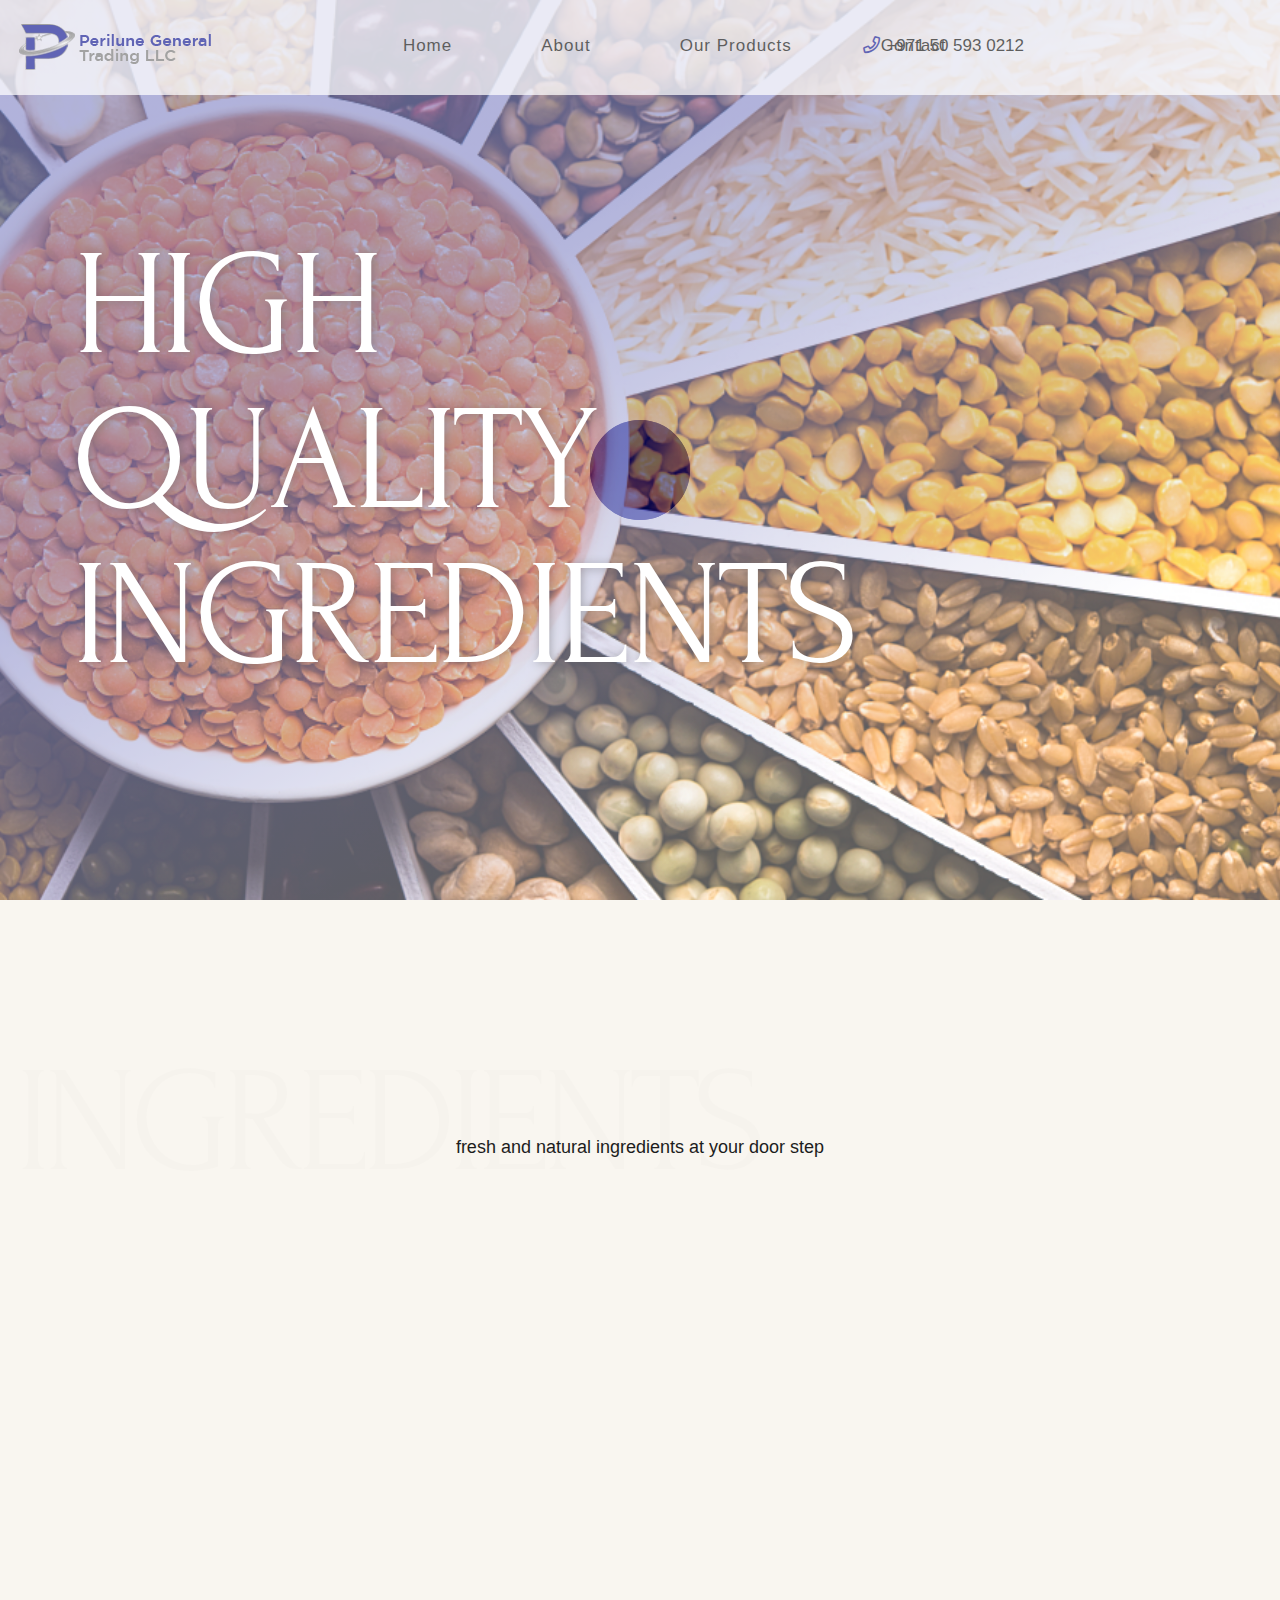
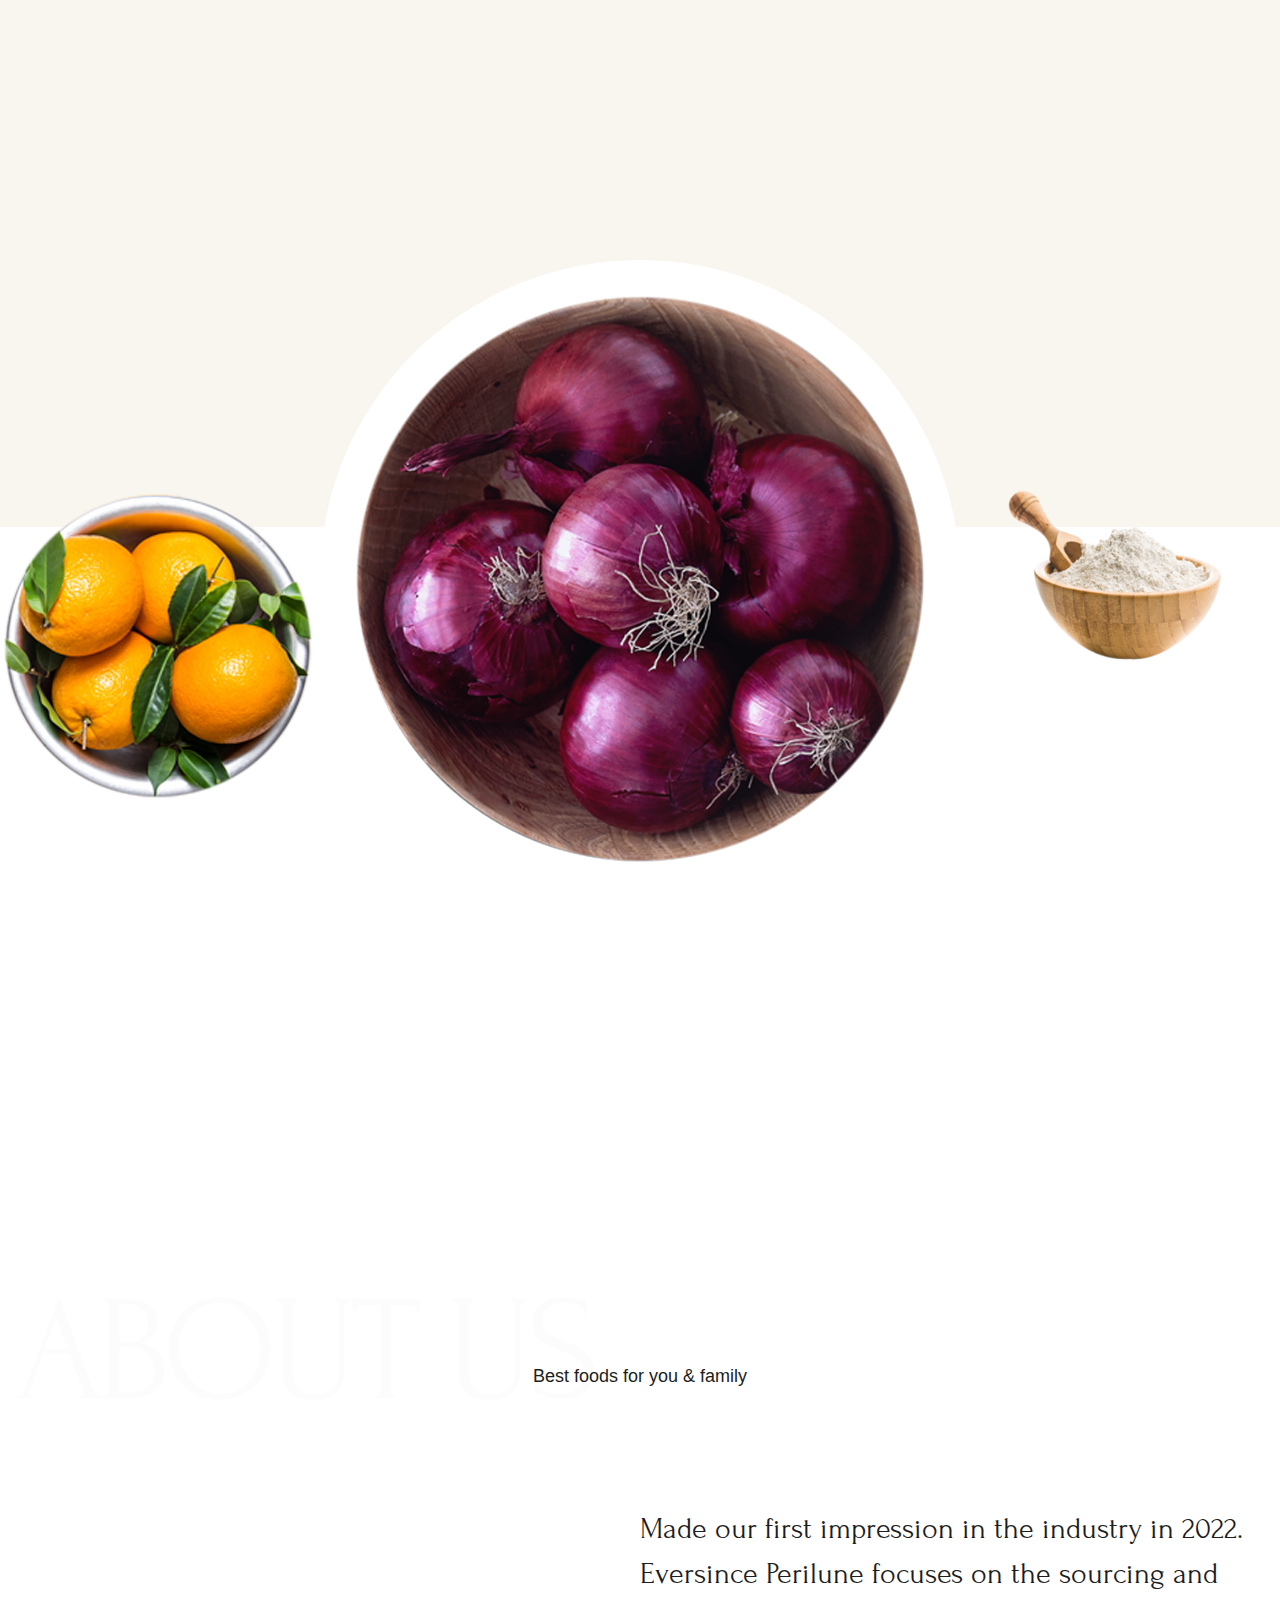
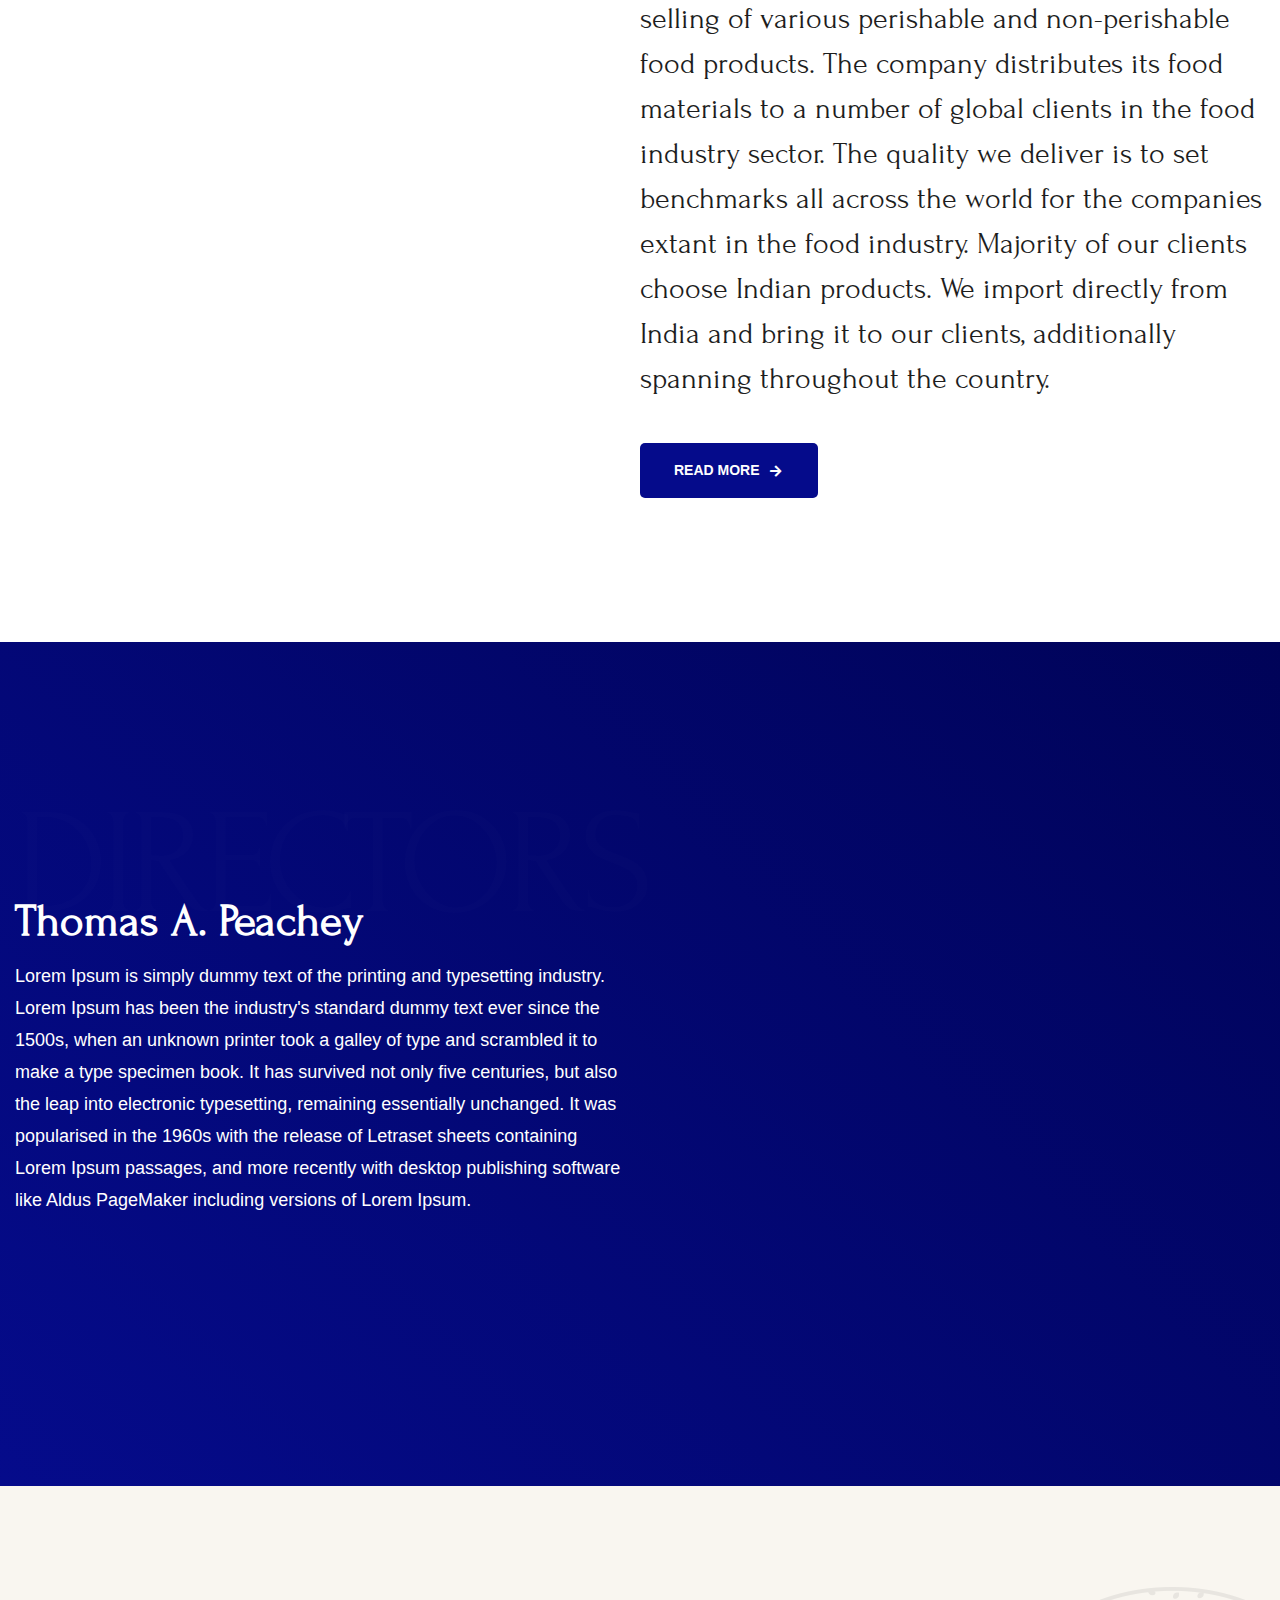
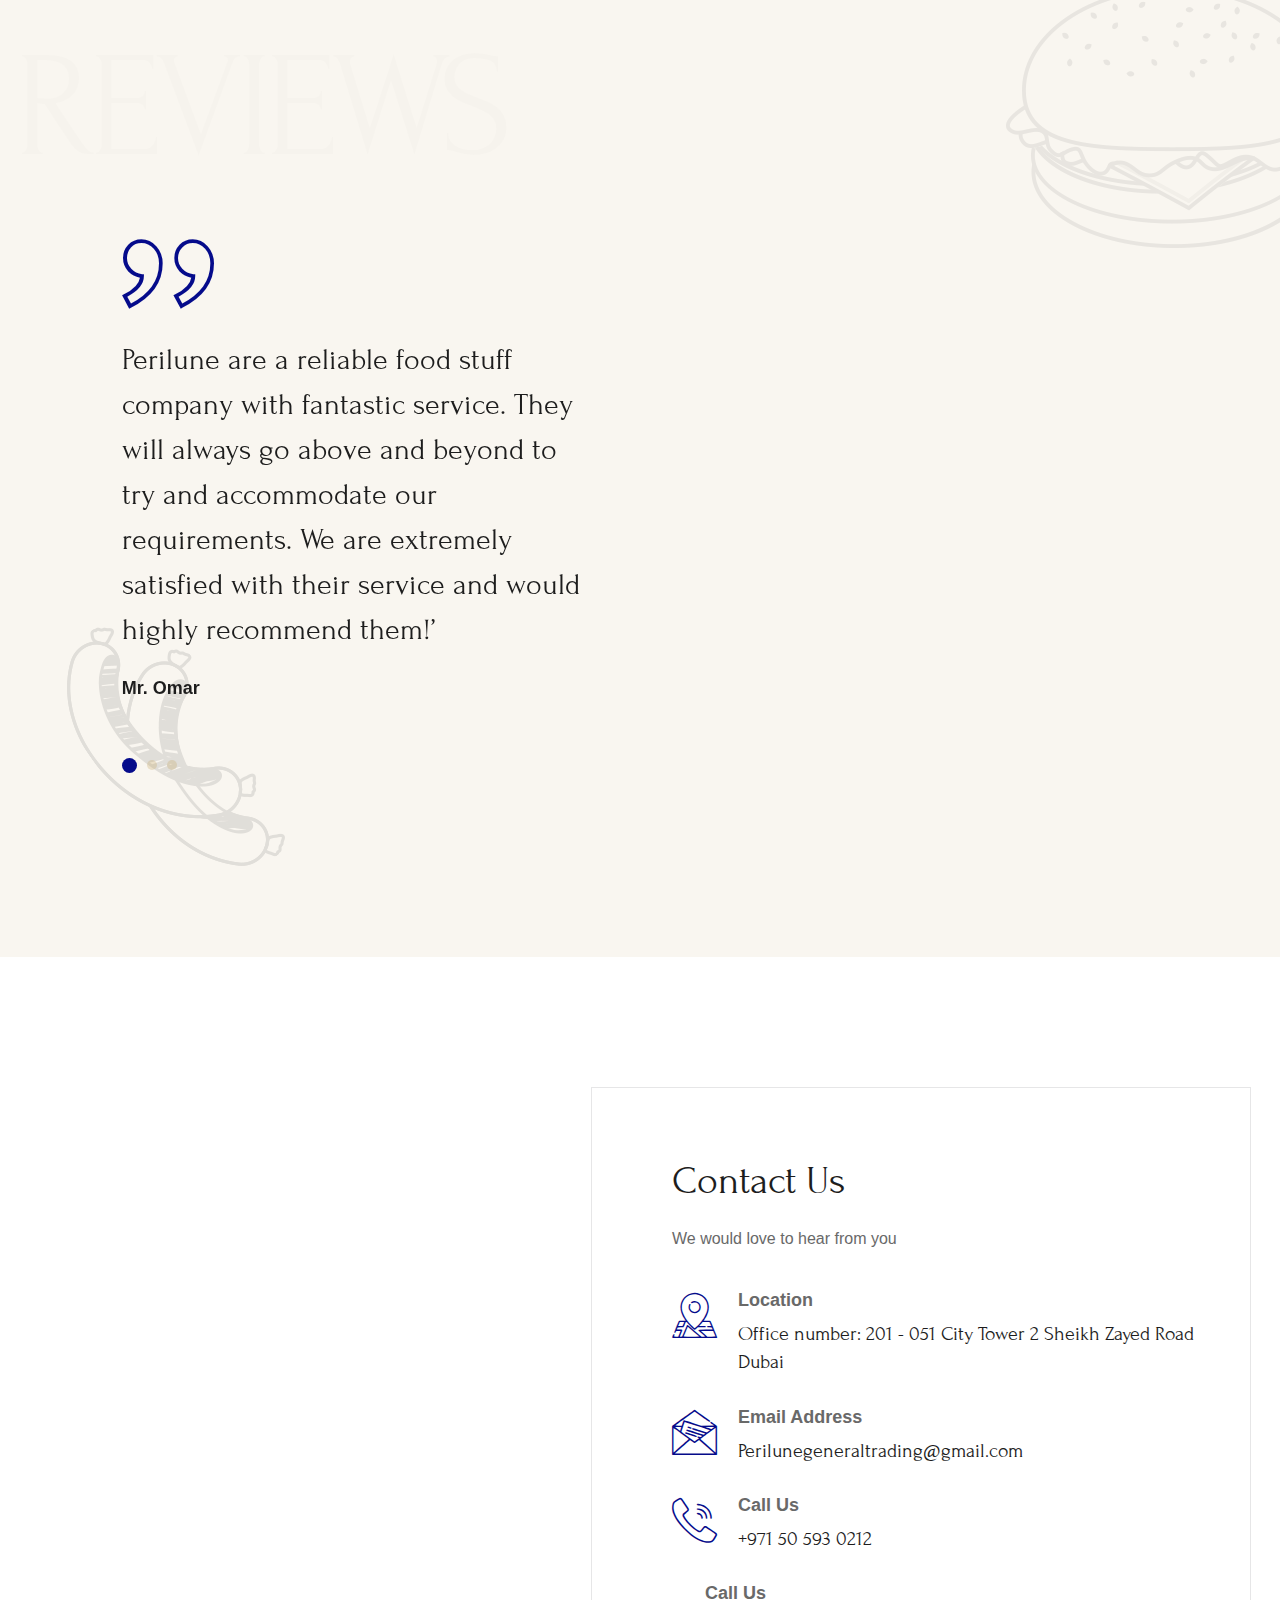
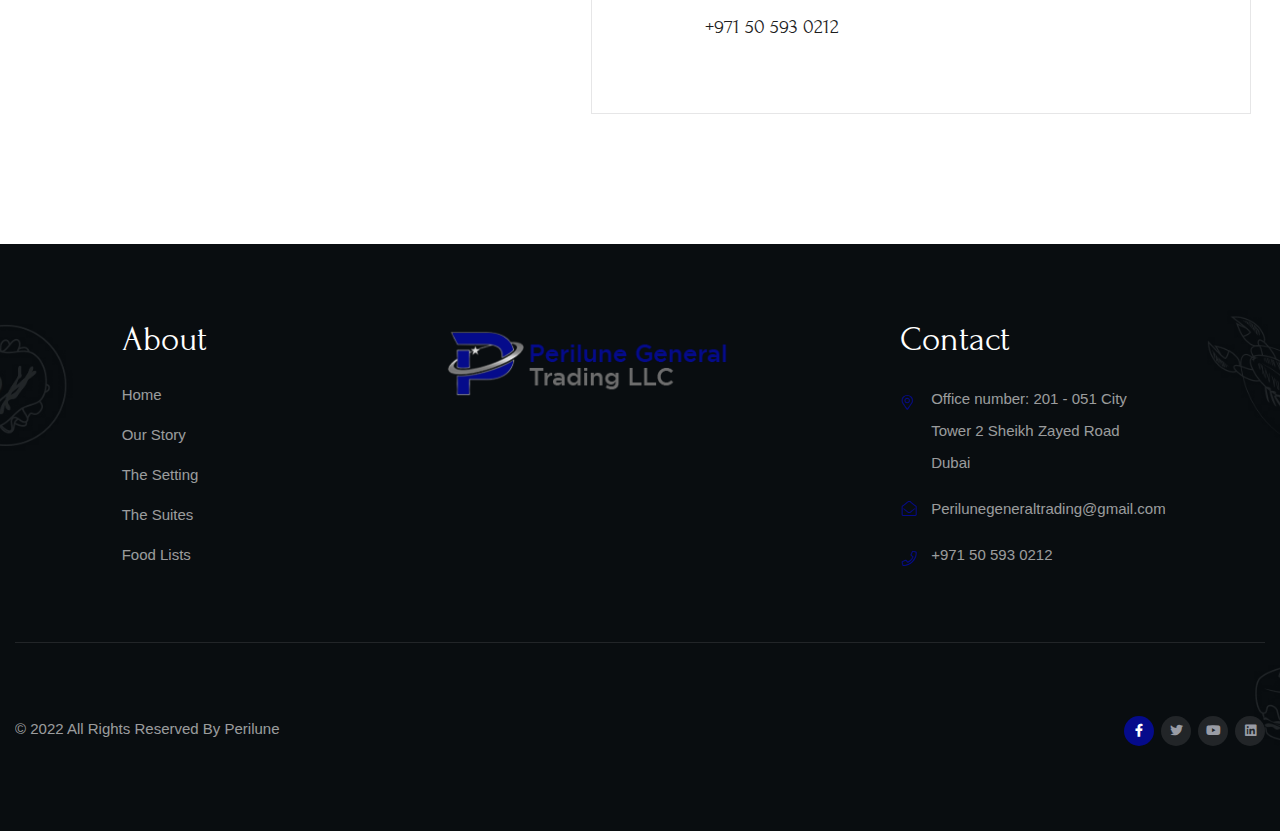
==== commit 0afe9103: "update" ====
--- a/index.html
+++ b/index.html
@@ -55,7 +55,11 @@
                     </li>
                   </ul>
                 </nav>
-        
+                <div class="header-contact">
+                  <span class="address">
+                    +971 50 593 0212
+                  </span>
+                  </div>
               </div>
             </div>
           </header>
@@ -123,109 +127,45 @@
               <div class="flat-tabs">
                 <ul class="menu-tab">
                   <li class="col-box col-25">
+                   <a href="products.html">
                     <div
                       class="tf-icon-box tf-iconbox-category wow fadeInUp animated"
                       data-wow-delay="0.3ms"
                       data-wow-duration="500ms"
-                    >
-                      <div class="icon-wrap margin-bt-2">
-                        <img src="assets/img/wheat-sack.png" alt=""/>
-                      </div>
-                      <h6 class="heading">Wheat Flour</h6>
+                    style=" background-image: url('/assets/img/fr.jpg');">
+                     
+                      <h6 class="heading">Fruits</h6>
                       <div class="btn-icon-box"></div>
                     </div>
+                  </a>
                   </li>
                   <li class="col-box col-25">
+                    <a href="products.html">
                     <div
                       class="tf-icon-box tf-iconbox-category wow fadeInUp animated"
                       data-wow-delay="0.3ms"
                       data-wow-duration="700ms"
-                    >
-                      <div class="icon-wrap margin-bt-2">
-                        <img src="assets/img/refind flavour.png" alt=""/>
-                      </div>
-                      <h6 class="heading">Refined Flour</h6>
+                    style=" background-image: url('/assets/img/veg.jpg');">
+                     
+                      <h6 class="heading">Vegetables</h6>
                       <div class="btn-icon-box"></div>
                     </div>
+                    </a>
                   </li>
                   <li class="col-box col-25">
+                    <a href="products.html">
                     <div
                       class="tf-icon-box tf-iconbox-category wow fadeInUp animated"
                       data-wow-delay="0.3ms"
                       data-wow-duration="900ms"
-                    >
-                      <div class="icon-wrap margin-bt-2">
-                        <img src="assets/img/coconut.png" alt=""/>
-                      </div>
-                      <h6 class="heading">Coconut</h6>
+                    style=" background-image: url('/assets/img/grains.webp');">
+                     
+                      <h6 class="heading">Grains and pulses</h6>
                       <div class="btn-icon-box"></div>
                     </div>
+                  </a>
                   </li>
-                  <li class="col-box col-25">
-                    <div
-                      class="tf-icon-box tf-iconbox-category wow fadeInUp animated"
-                      data-wow-delay="0.3ms"
-                      data-wow-duration="1100ms"
-                    >
-                      <div class="icon-wrap margin-bt-2">
-                        <img src="assets/img/onion.png" alt=""/>
-                      </div>
-                      <h6 class="heading">Onion</h6>
-                      <div class="btn-icon-box"></div>
-                    </div>
-                  </li>
-                  <li class="col-box col-25">
-                    <div
-                      class="tf-icon-box tf-iconbox-category wow fadeInUp animated"
-                      data-wow-delay="0.3ms"
-                      data-wow-duration="1300ms"
-                    >
-                      <div class="icon-wrap margin-bt-2">
-                        <img src="assets/img/avocado.png" alt=""/>
-                      </div>
-                      <h6 class="heading">Avocado</h6>
-                      <div class="btn-icon-box"></div>
-                    </div>
-                  </li>
-                  <li class="col-box col-25">
-                    <div
-                      class="tf-icon-box tf-iconbox-category wow fadeInUp animated"
-                      data-wow-delay="0.3ms"
-                      data-wow-duration="1500ms"
-                    >
-                      <div class="icon-wrap margin-bt-2">
-                        <img src="assets/img/apples.png" alt=""/>
-                      </div>
-                      <h6 class="heading">Apple</h6>
-                      <div class="btn-icon-box"></div>
-                    </div>
-                  </li>
-                  <li class="col-box col-25">
-                    <div
-                      class="tf-icon-box tf-iconbox-category wow fadeInUp animated"
-                      data-wow-delay="0.3ms"
-                      data-wow-duration="1500ms"
-                    >
-                      <div class="icon-wrap margin-bt-2">
-                        <img src="assets/img/orange.png" alt=""/>
-                      </div>
-                      <h6 class="heading">Oranges</h6>
-                      <div class="btn-icon-box"></div>
-                    </div>
-                  </li>
-                  <li class="col-box col-25">
-                    <div
-                      class="tf-icon-box tf-iconbox-category wow fadeInUp animated"
-                      data-wow-delay="0.3ms"
-                      data-wow-duration="1500ms"
-                    >
-                      <div class="icon-wrap margin-bt-2">
-                        <img src="assets/img/sugar.png" alt=""/>
-                      </div>
-                      <h6 class="heading">Sugar</h6>
-                      <div class="btn-icon-box"></div>
-                    </div>
-                  </li>
+                 
                 </ul>
                 <div class="content-tab style2">
                   <div class="content-inner">
@@ -633,6 +573,15 @@
                       <p>+971 50 593 0212</p>
                     </div>
                   </div>
+                  <div class="widget widget-info style2 flex">
+                    <div class="icon icon-call">
+                      <i class="fa-brands fa-whatsapp"></i>
+                    </div>
+                    <div class="infor-text">
+                      <h6 class="title">Call Us</h6>
+                      <p>+971 50 593 0212</p>
+                    </div>
+                  </div>
                 </div>
               </div>
             </div>
--- a/assets/css/style.css
+++ b/assets/css/style.css
@@ -922,7 +922,7 @@
 }
 
 .col-box.col-25{
-    width: 25%;
+    width: 33%;
 }
 
 .col-box.col-50{
@@ -1234,7 +1234,7 @@
 }
 
 #site-header.site-header-inner-page #site-header-inner #main-nav{
-    right:0;
+    left: 28%;
     -webkit-transform: translateY(0);
     -ms-transform: translateY(0);
     -o-transform: translateY(0);
@@ -1544,15 +1544,15 @@
 }
 
 #site-header #site-header-inner .header-contact{
-    right: 15.8%;
-    top: 2px;
+    right: -0.2%;
+    top: 20px;
 }
 
 #site-header-inner .header-contact span{
     font-size: 17px;
     line-height: 35px;
     font-family: 'Open Sans', sans-serif;
-    color: #fff;
+    color: #000;
 }
 
 #site-header #site-header-inner .header-contact .address::before{
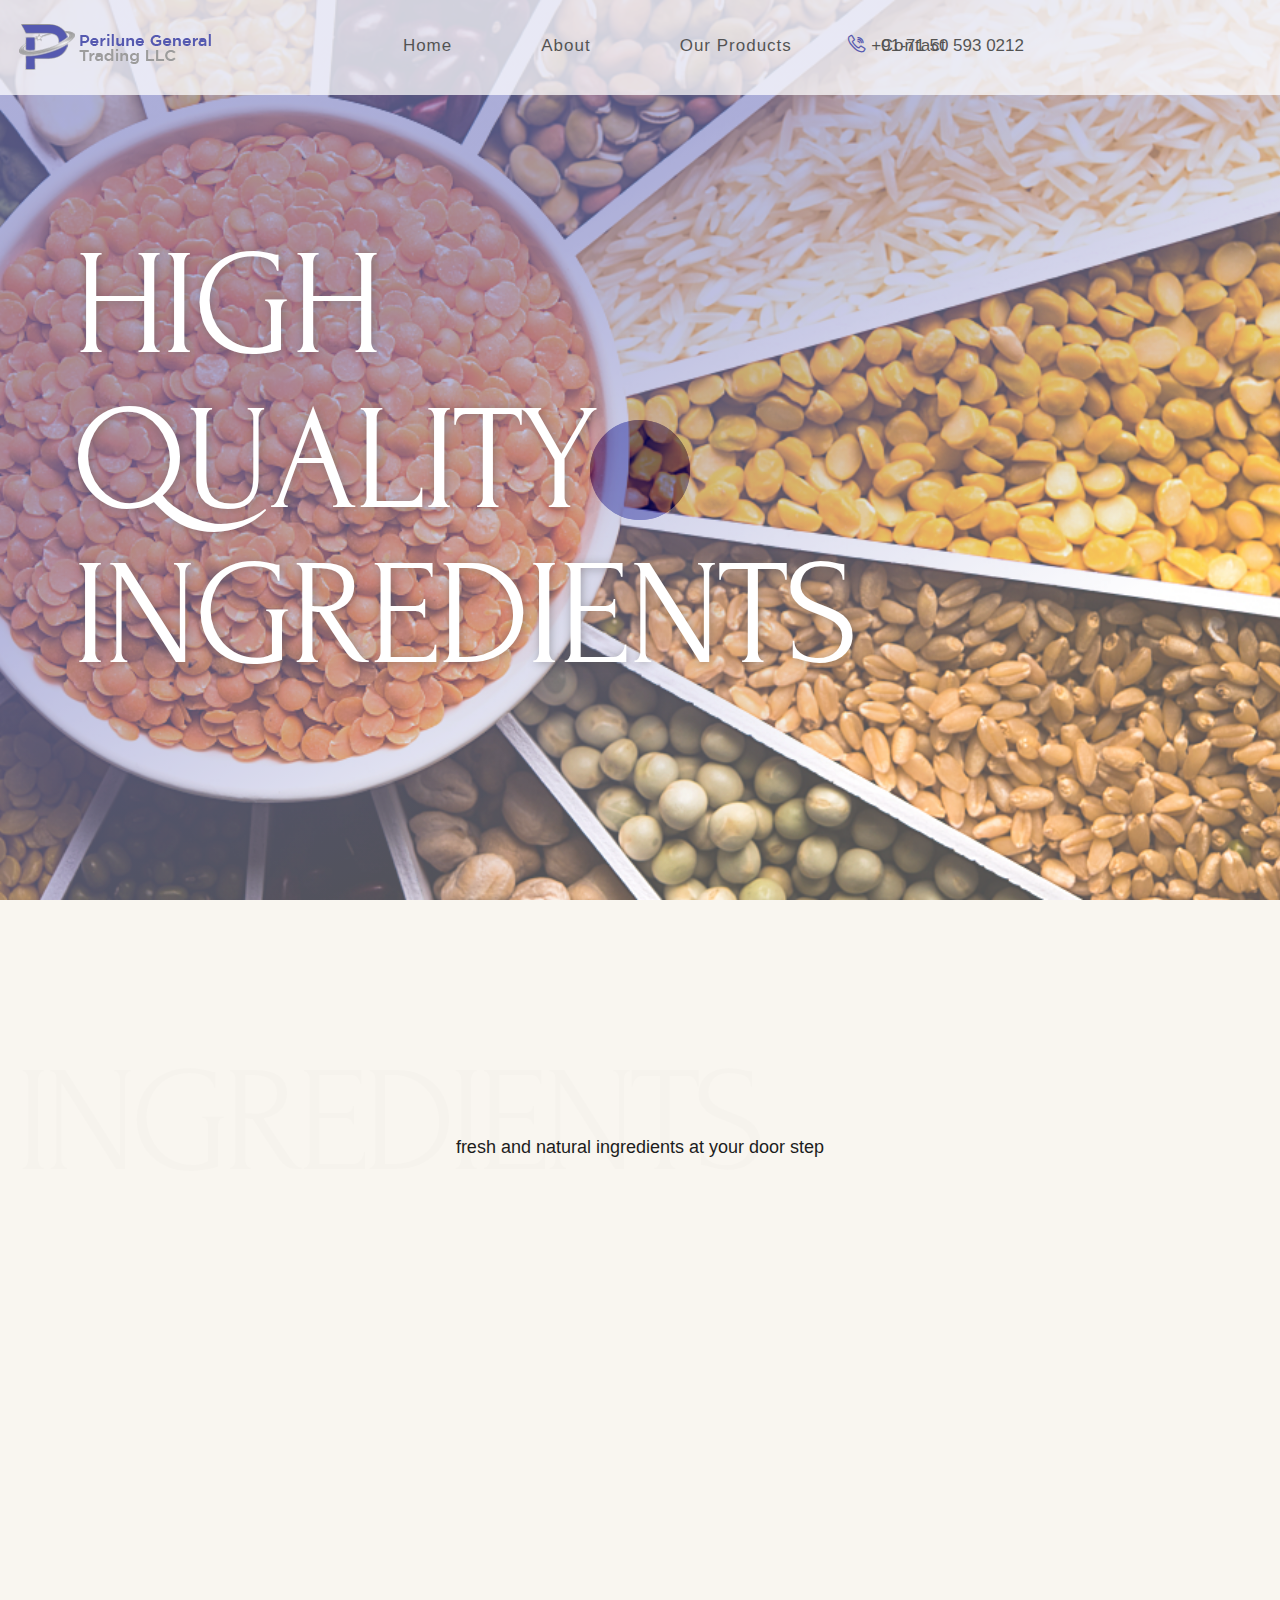
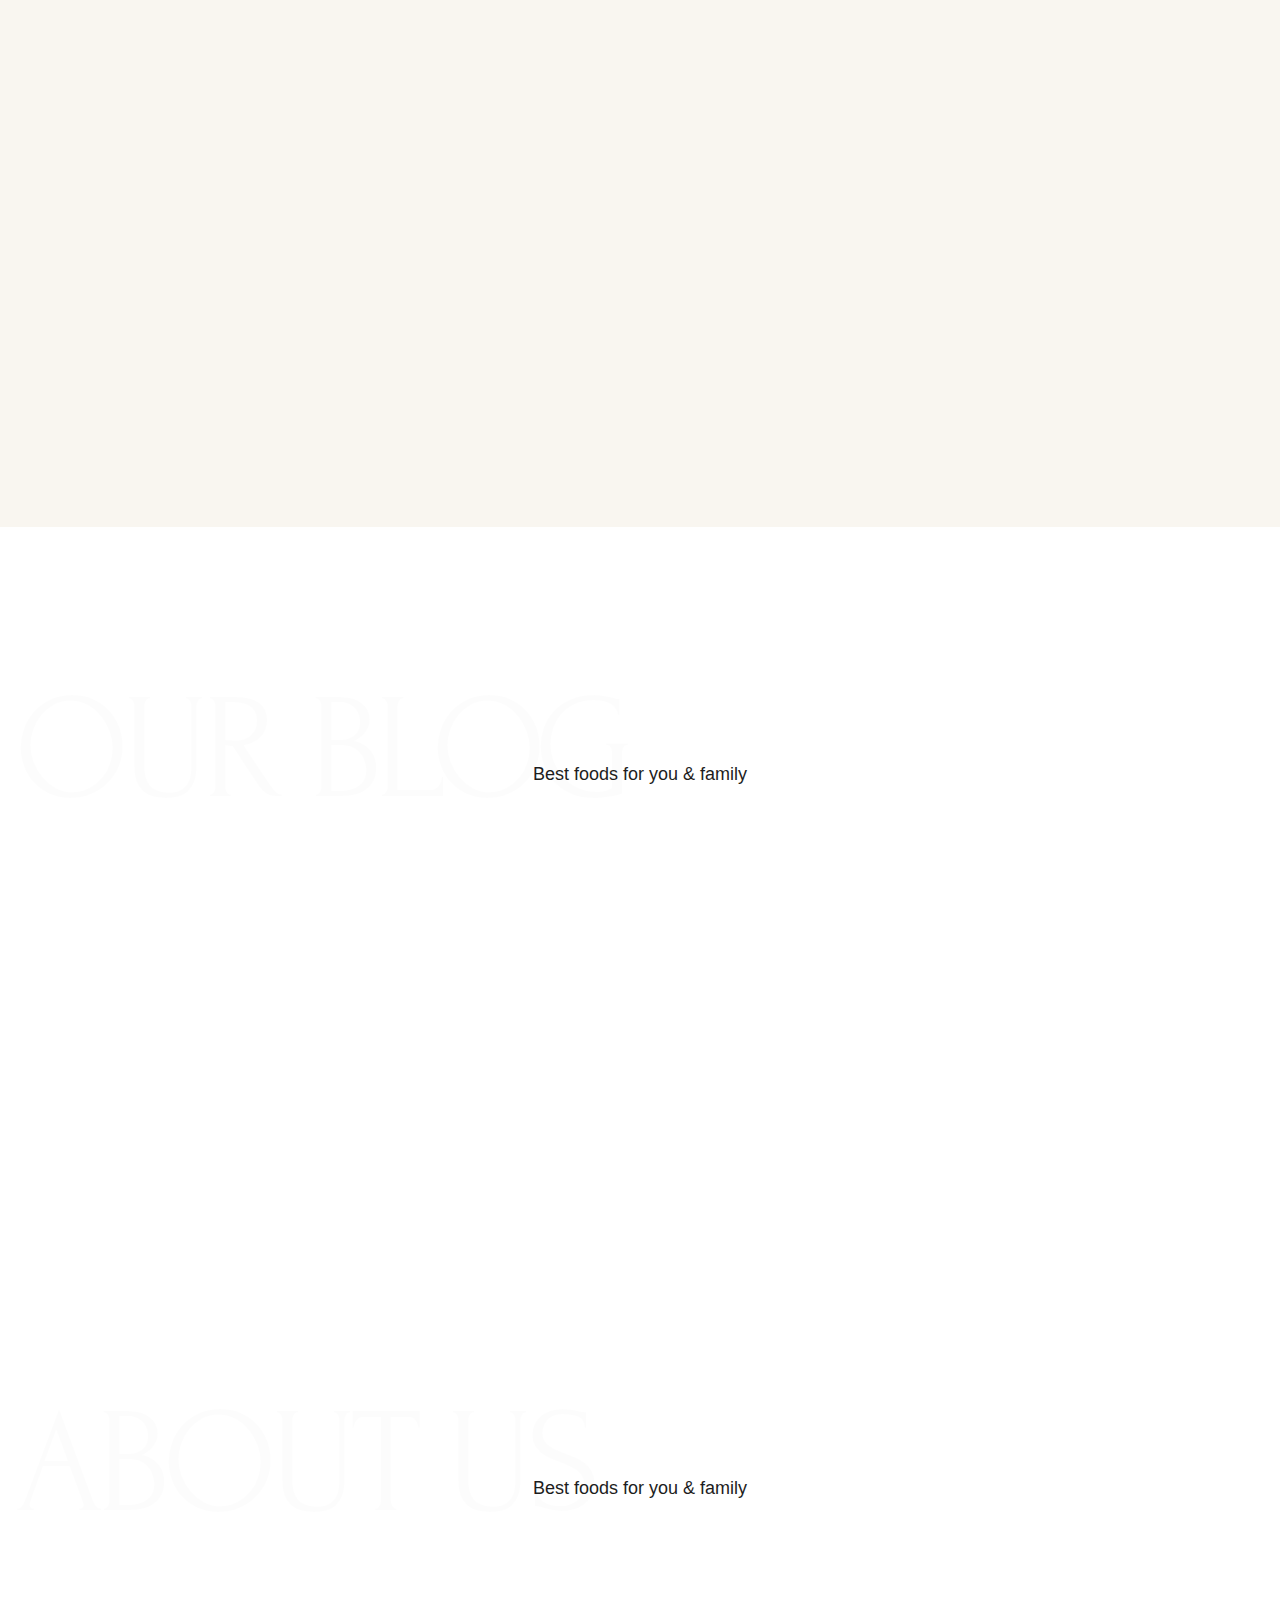
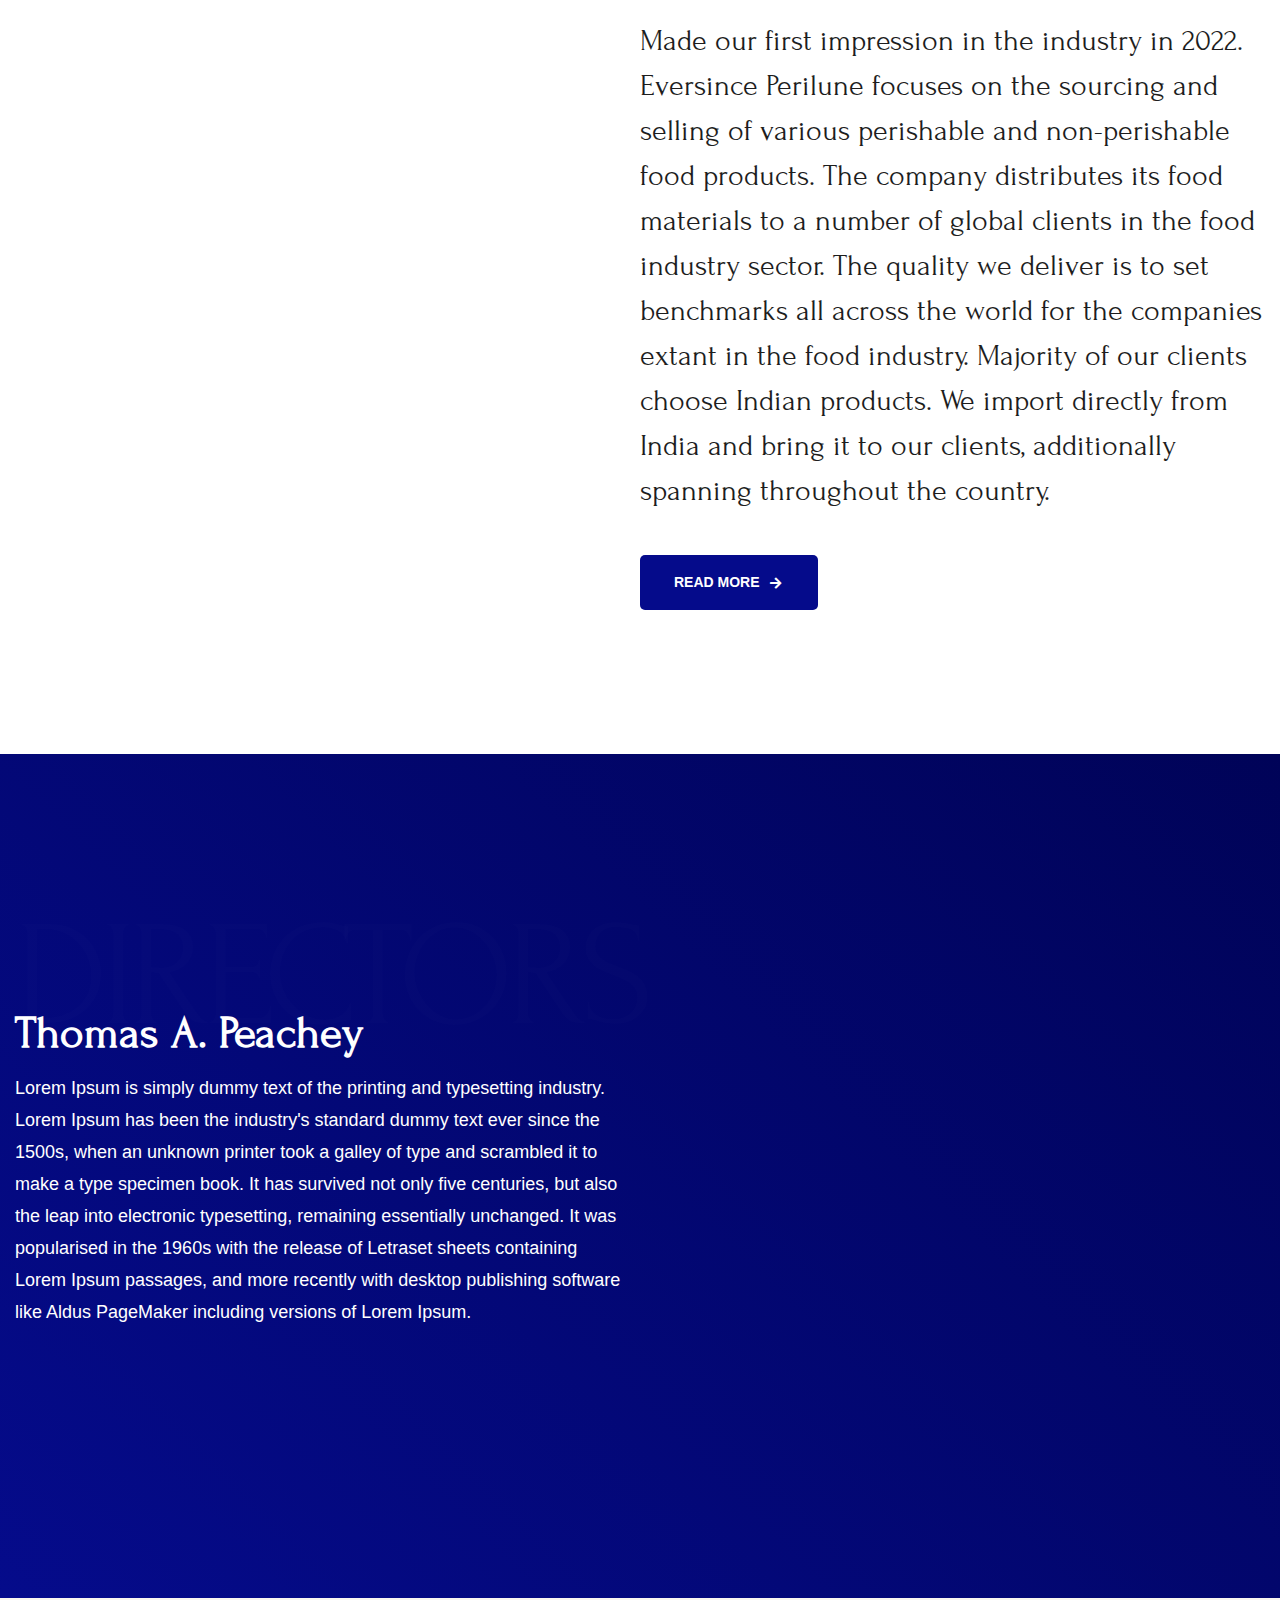
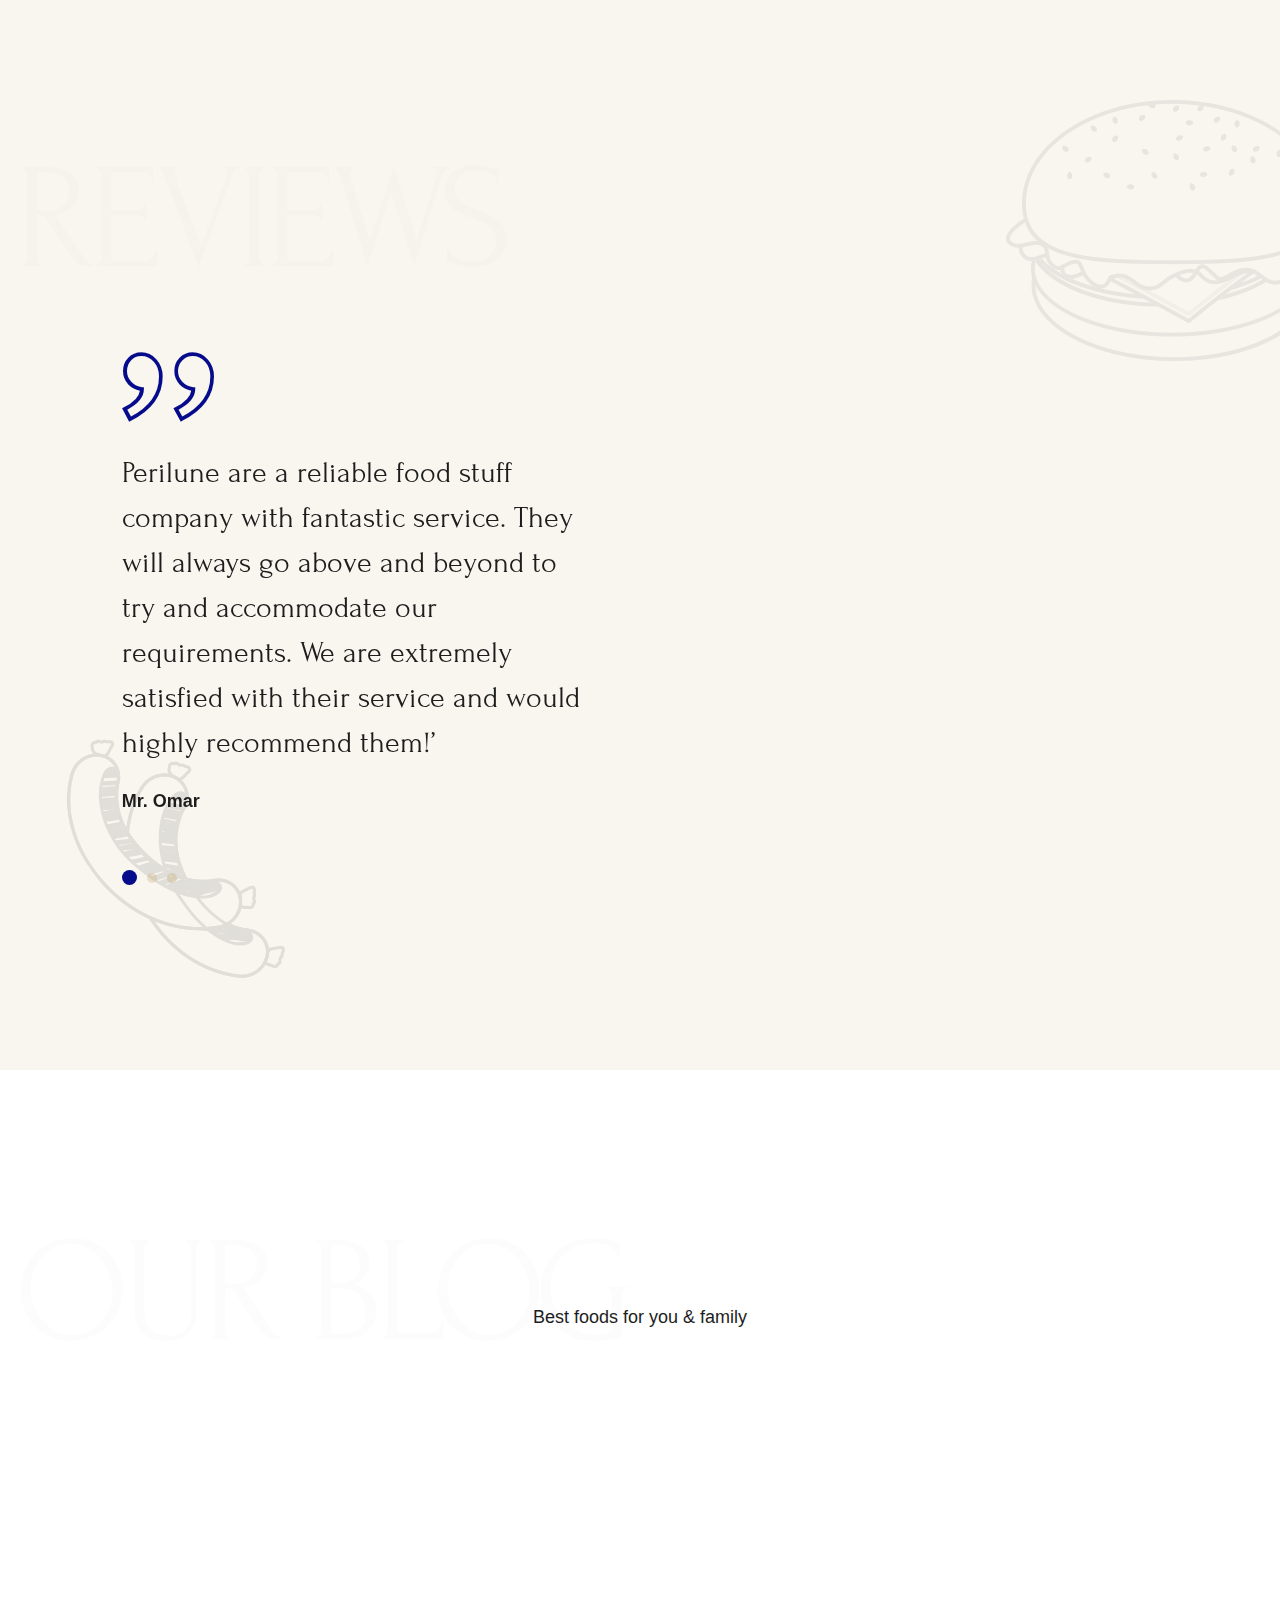
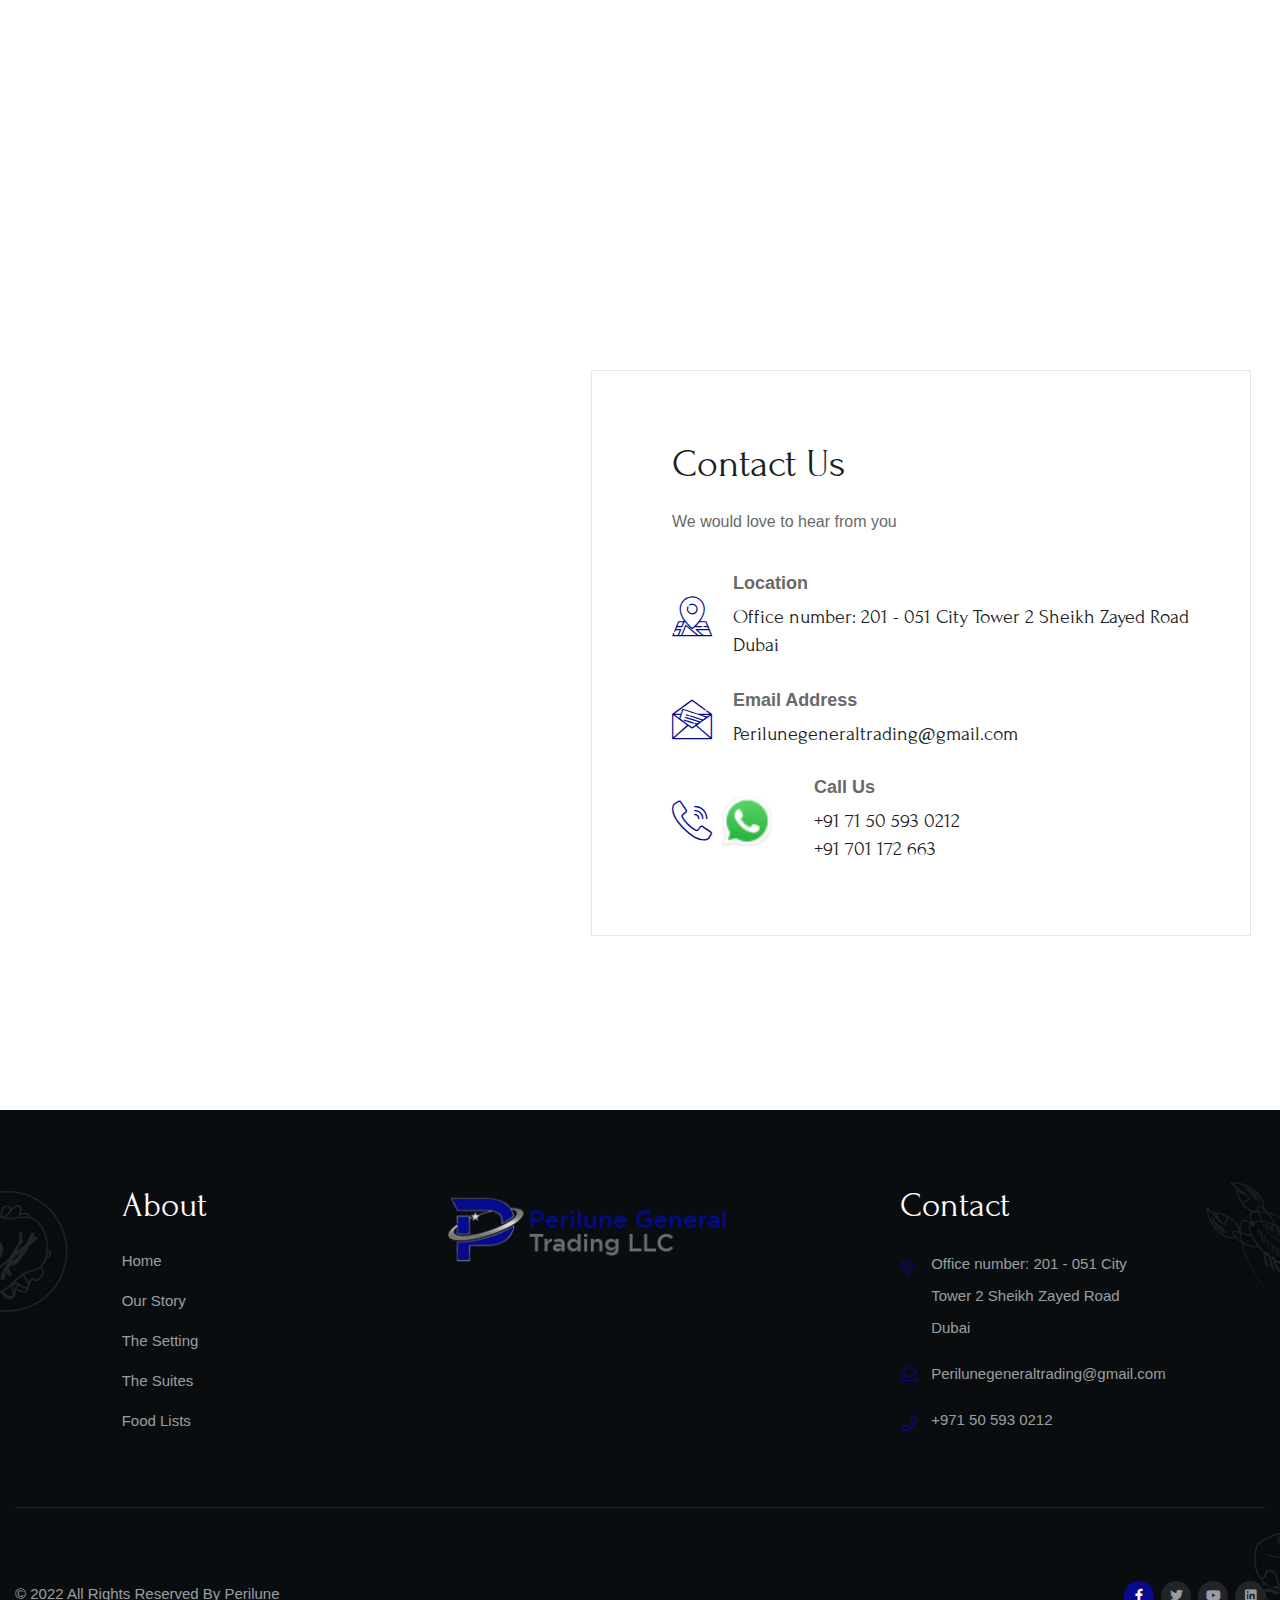
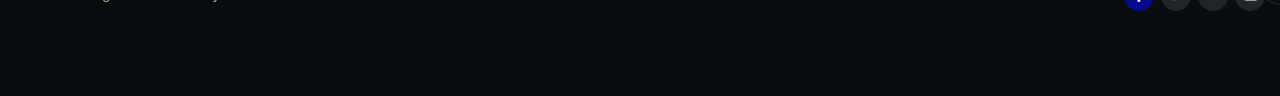
==== commit 809e02a3: "update" ====
--- a/index.html
+++ b/index.html
@@ -1,685 +1,741 @@
 <!DOCTYPE html>
 <!--[if IE 8]><html class="ie" xmlns="http://www.w3.org/1999/xhtml" xml:lang="en-US" lang="en-US"> <![endif]-->
-<!--[if (gte IE 9)|!(IE)]><!--><html
-  xmlns="http://www.w3.org/1999/xhtml"
-  xml:lang="en-US"
-  lang="en-US"
->
-  <head>
-    <meta charset="utf-8" />
-    <!--[if IE
+<!--[if (gte IE 9)|!(IE)]><!-->
+<html xmlns="http://www.w3.org/1999/xhtml" xml:lang="en-US" lang="en-US">
+
+<head>
+  <meta charset="utf-8" />
+  <!--[if IE
       ]><meta http-equiv="X-UA-Compatible" content="IE=edge,chrome=1"
     /><![endif]-->
-    <title>Kababi - Restaurant HTML Template</title>
-    <meta name="author" content="themesflat.com" />
-
-    <meta
-      name="viewport"
-      content="width=device-width, initial-scale=1, maximum-scale=1"
-    />
-
-    <link rel="stylesheet" type="text/css" href="assets/css/style.css" />
-
-    <link rel="shortcut icon" href="assets/img/fev.png" />
-  </head>
-  <body class="counter-scroll header-fixed">
-    <div id="loading-overlay">
-      <div class="loader"></div>
-    </div>
-    <div id="wrapper">
-      <div id="page" class="clearfix">
-        <header id="site-header" class="site-header-inner-page">
-            <div id="site-header-inner" class="container-fluid">
-              <div class="wrap-inner flex">
-                <div id="site-logo" class="cleafix">
-                  <a href="index.html" class="logo">
-                    <img src="assets/img/logo/logo.png" alt="" />
-                  </a>
-                </div>
-                <div class="mobile-button">
-                  <span></span>
-                </div>
-                <nav id="main-nav" class="main-nav">
-                  <ul id="menu-primary-menu" class="menu">
-                    <li class="menu-item ">
-                      <a href="index.html">Home</a>
-                    </li>
-                    <li class="menu-item">
-                      <a href="about.html">About</a>
-                    </li>
-                    <li class="menu-item ">
-                      <a href="products.html">Our Products</a>
-                    </li>
-                    <li class="menu-item">
-                      <a href="contact.html">Contact</a>
-                    </li>
-                  </ul>
-                </nav>
-                <div class="header-contact">
-                  <span class="address">
-                    +971 50 593 0212
-                  </span>
-                  </div>
-              </div>
-            </div>
-          </header>
-        <section class="page-title">
-          <div class="slider">
-            <!-- <div class="img-bg2">
+  <title>Kababi - Restaurant HTML Template</title>
+  <meta name="author" content="themesflat.com" />
+
+  <meta name="viewport" content="width=device-width, initial-scale=1, maximum-scale=1" />
+
+  <link rel="stylesheet" type="text/css" href="assets/css/style.css" />
+
+  <link rel="shortcut icon" href="assets/img/fev.png" />
+</head>
+
+<body class="counter-scroll header-fixed">
+  <div id="loading-overlay">
+    <div class="loader"></div>
+  </div>
+  <div id="wrapper">
+    <div id="page" class="clearfix">
+      <header id="site-header" class="site-header-inner-page">
+        <div id="site-header-inner" class="container-fluid">
+          <div class="wrap-inner flex">
+            <div id="site-logo" class="cleafix">
+              <a href="index.html" class="logo">
+                <img src="assets/img/logo/logo.png" alt="" />
+              </a>
+            </div>
+            <div class="mobile-button">
+              <span></span>
+            </div>
+            <nav id="main-nav" class="main-nav">
+              <ul id="menu-primary-menu" class="menu">
+                <li class="menu-item ">
+                  <a href="index.html">Home</a>
+                </li>
+                <li class="menu-item">
+                  <a href="about.html">About</a>
+                </li>
+                <li class="menu-item ">
+                  <a href="products.html">Our Products</a>
+                </li>
+                <li class="menu-item">
+                  <a href="contact.html">Contact</a>
+                </li>
+              </ul>
+            </nav>
+            <div class="header-contact">
+              <span class="address">
+                <i class="icon-kababicall"></i>
+                +91-71 50 593 0212
+              </span>
+             
+            </div>
+          </div>
+        </div>
+      </header>
+      <section class="page-title">
+        <div class="slider">
+          <!-- <div class="img-bg2">
 <img src="assets/img/slider/img_bg2.png" alt="">
 </div> -->
-            <div class="swiper-container mainslider">
-              <div class="swiper-wrapper">
-                <div class="swiper-slide">
-                  <div class="slider-item">
-                    <div class="container-fluid">
-                      <div class="page-tittle-slider distance">
-                        <div class="heading-tittle">
-                          <h1 class="title color-style4 margin-6 margin-bt30">
-                            High <br />Quality<br />Ingredients
-                          </h1>
-                        </div>
-                      </div>
-                    </div>
-                  </div>
-                </div>
-                <div class="swiper-slide">
-                  <div class="slider-item">
-                    <div class="container-fluid">
-                      <div class="page-tittle-slider">
-                        <div class="heading-tittle">
-                          <h1 class="title color-style4 margin-6 margin-bt30">
-                            High <br />Quality<br />Ingredients
-                          </h1>
-                        </div>
-                      </div>
-                    </div>
-                  </div>
-                </div>
-              </div>
-              <div class="swiper-button-next btn-slide-next"></div>
-              <div class="swiper-button-prev btn-slide-prev active"></div>
-            </div>
-          </div>
-        </section>
-
-        <section class="tf-section wrap-category">
-          <div class="overlay-bg-style01"></div>
-          <div class="container-fluid">
-            <div class="row">
-              <div class="col-md-12 cleafix">
-                <div class="content-heading-wrap">
-                  <div class="tf-heading-bg color-style1 cleafix">
-                    <h2 class="heading-bg-style">INGREDIENTS</h2>
-                  </div>
-                  <div class="tf-heading text-center">
-                    <h4
-                      class="tf-title wow zoomIn animated"
-                      data-wow-delay="0.3ms"
-                      data-wow-duration="1200ms"
-                    >
+          <div class="swiper-container mainslider">
+            <div class="swiper-wrapper">
+              <div class="swiper-slide">
+                <div class="slider-item">
+                  <div class="container-fluid">
+                    <div class="page-tittle-slider distance">
+                      <div class="heading-tittle">
+                        <h1 class="title color-style4 margin-6 margin-bt30">
+                          High <br />Quality<br />Ingredients
+                        </h1>
+                      </div>
+                    </div>
+                  </div>
+                </div>
+              </div>
+              <div class="swiper-slide">
+                <div class="slider-item">
+                  <div class="container-fluid">
+                    <div class="page-tittle-slider">
+                      <div class="heading-tittle">
+                        <h1 class="title color-style4 margin-6 margin-bt30">
+                          High <br />Quality<br />Ingredients
+                        </h1>
+                      </div>
+                    </div>
+                  </div>
+                </div>
+              </div>
+            </div>
+            <div class="swiper-button-next btn-slide-next"></div>
+            <div class="swiper-button-prev btn-slide-prev active"></div>
+          </div>
+        </div>
+      </section>
+
+      <section class="tf-section wrap-category">
+        <div class="overlay-bg-style01"></div>
+        <div class="container-fluid">
+          <div class="row">
+            <div class="col-md-12 cleafix">
+              <div class="content-heading-wrap">
+                <div class="tf-heading-bg color-style1 cleafix">
+                  <h2 class="heading-bg-style">INGREDIENTS</h2>
+                </div>
+                <div class="tf-heading text-center">
+                  <h4 class="tf-title wow zoomIn animated" data-wow-delay="0.3ms" data-wow-duration="1200ms">
                     our best prime ingredients
-                    </h4>
-                    <p class="tf-sub-heading">fresh and natural ingredients at your door step</p>
-                  </div>
-                </div>
-              </div>
-              <div class="flat-tabs">
-                <ul class="menu-tab">
-                  <li class="col-box col-25">
-                   <a href="products.html">
-                    <div
-                      class="tf-icon-box tf-iconbox-category wow fadeInUp animated"
-                      data-wow-delay="0.3ms"
-                      data-wow-duration="500ms"
-                    style=" background-image: url('/assets/img/fr.jpg');">
-                     
+                  </h4>
+                  <p class="tf-sub-heading">fresh and natural ingredients at your door step</p>
+                </div>
+              </div>
+            </div>
+            <div class="flat-tabs">
+              <ul class="menu-tab">
+                <li class="col-box col-25">
+                  <a href="products.html">
+                    <div class="tf-icon-box tf-iconbox-category wow fadeInUp animated" data-wow-delay="0.3ms"
+                      data-wow-duration="500ms" style=" background-image: url('/assets/img/fr.jpg');">
+
                       <h6 class="heading">Fruits</h6>
                       <div class="btn-icon-box"></div>
                     </div>
                   </a>
-                  </li>
-                  <li class="col-box col-25">
-                    <a href="products.html">
-                    <div
-                      class="tf-icon-box tf-iconbox-category wow fadeInUp animated"
-                      data-wow-delay="0.3ms"
-                      data-wow-duration="700ms"
-                    style=" background-image: url('/assets/img/veg.jpg');">
-                     
+                </li>
+                <li class="col-box col-25">
+                  <a href="products.html">
+                    <div class="tf-icon-box tf-iconbox-category wow fadeInUp animated" data-wow-delay="0.3ms"
+                      data-wow-duration="700ms" style=" background-image: url('/assets/img/veg.jpg');">
+
                       <h6 class="heading">Vegetables</h6>
                       <div class="btn-icon-box"></div>
                     </div>
-                    </a>
-                  </li>
-                  <li class="col-box col-25">
-                    <a href="products.html">
-                    <div
-                      class="tf-icon-box tf-iconbox-category wow fadeInUp animated"
-                      data-wow-delay="0.3ms"
-                      data-wow-duration="900ms"
-                    style=" background-image: url('/assets/img/grains.webp');">
-                     
+                  </a>
+                </li>
+                <li class="col-box col-25">
+                  <a href="products.html">
+                    <div class="tf-icon-box tf-iconbox-category wow fadeInUp animated" data-wow-delay="0.3ms"
+                      data-wow-duration="900ms" style=" background-image: url('/assets/img/grains.webp');">
+
                       <h6 class="heading">Grains and pulses</h6>
                       <div class="btn-icon-box"></div>
                     </div>
                   </a>
-                  </li>
-                 
-                </ul>
-                <div class="content-tab style2">
-                  <div class="content-inner">
-                    <div class="wrap-img-food-inner flex">
-                      <div class="img-food-1">
-                        <img
-                          src="assets/img/left-img.png"
-                          alt="images"
-                        />
-                      </div>
-                      <div class="img-food-2">
-                        <img
-                          class="img-style-bg"
-                          src="assets/img/center-img.png"
-                          alt="images"
-                        />
-                      </div>
-                      <div class="img-food-3">
-                        <img
-                          src="assets/img/Right-Img.png"
-                          alt="images"
-                        />
-                      </div>
-                    </div>
-                  </div>
-                  <div class="content-inner">
-                      <div class="wrap-img-food-inner flex">
-                      <div class="img-food-1">
-                        <img
-                          src="assets/img/left-img.png"
-                          alt="images"
-                        />
-                      </div>
-                      <div class="img-food-2">
-                        <img
-                          class="img-style-bg"
-                          src="assets/img/center-img.png"
-                          alt="images"
-                        />
-                      </div>
-                      <div class="img-food-3">
-                        <img
-                          src="assets/img/Right-Img.png"
-                          alt="images"
-                        />
-                      </div>
-                    </div>
-                  </div>
-                  <div class="content-inner">
-                      <div class="wrap-img-food-inner flex">
-                      <div class="img-food-1">
-                        <img
-                          src="assets/img/left-img.png"
-                          alt="images"
-                        />
-                      </div>
-                      <div class="img-food-2">
-                        <img
-                          class="img-style-bg"
-                          src="assets/img/center-img.png"
-                          alt="images"
-                        />
-                      </div>
-                      <div class="img-food-3">
-                        <img
-                          src="assets/img/Right-Img.png"
-                          alt="images"
-                        />
-                      </div>
-                    </div>
-                  </div>
-                  <div class="content-inner">
-                      <div class="wrap-img-food-inner flex">
-                      <div class="img-food-1">
-                        <img
-                          src="assets/img/left-img.png"
-                          alt="images"
-                        />
-                      </div>
-                      <div class="img-food-2">
-                        <img
-                          class="img-style-bg"
-                          src="assets/img/center-img.png"
-                          alt="images"
-                        />
-                      </div>
-                      <div class="img-food-3">
-                        <img
-                          src="assets/img/Right-Img.png"
-                          alt="images"
-                        />
-                      </div>
-                    </div>
-                  </div>
-                  <div class="content-inner">
-                      <div class="wrap-img-food-inner flex">
-                      <div class="img-food-1">
-                        <img
-                          src="assets/img/left-img.png"
-                          alt="images"
-                        />
-                      </div>
-                      <div class="img-food-2">
-                        <img
-                          class="img-style-bg"
-                          src="assets/img/center-img.png"
-                          alt="images"
-                        />
-                      </div>
-                      <div class="img-food-3">
-                        <img
-                          src="assets/img/Right-Img.png"
-                          alt="images"
-                        />
-                      </div>
-                    </div>
-                  </div>
-                  <div class="content-inner">
-                      <div class="wrap-img-food-inner flex">
-                      <div class="img-food-1">
-                        <img
-                          src="assets/img/left-img.png"
-                          alt="images"
-                        />
-                      </div>
-                      <div class="img-food-2">
-                        <img
-                          class="img-style-bg"
-                          src="assets/img/center-img.png"
-                          alt="images"
-                        />
-                      </div>
-                      <div class="img-food-3">
-                        <img
-                          src="assets/img/Right-Img.png"
-                          alt="images"
-                        />
-                      </div>
-                    </div>
-                  </div>
-                </div>
-              </div>
-            </div>
-          </div>
-        </section>
-
-        <section class="tf-section wrap-about-us">
-          <div class="container-fluid cleafix">
-            <div class="row">
-              <div class="col-md-12 cleafix">
-                <div class="content-heading-wrap">
-                  <div class="tf-heading-bg color-style1 cleafix">
-                    <h2 class="heading-bg-style">About us</h2>
-                  </div>
-                  <div class="tf-heading text-center">
-                    <h4
-                      class="tf-title wow zoomIn animated"
-                      data-wow-delay="0.3ms"
-                      data-wow-duration="1200ms"
-                    >
-                     About Us
-                    </h4>
-                    <p class="tf-sub-heading">Best foods for you & family</p>
-                  </div>
-                </div>
-              </div>
-              <div class="col-md-6">
-                <div
-                  class="tf-img-about wow fadeIn animated"
-                  data-wow-delay="0.3ms"
-                  data-wow-duration="1500ms"
-                >
-                  <img src="assets/img/why.jpg" alt="" />
-                </div>
-              </div>
-              <div class="col-md-6 no-pd-left">
-                <div class="content-about-us">
-                  <p>
-                    Made our first impression in the industry in 2022. Eversince
-                    Perilune focuses on the sourcing and selling of various
-                    perishable and non-perishable food products. The company
-                    distributes its food materials to a number of global clients
-                    in the food industry sector. The quality we deliver is to
-                    set benchmarks all across the world for the companies extant
-                    in the food industry. Majority of our clients choose Indian
-                    products. We import directly from India and bring it to our
-                    clients, additionally spanning throughout the country.
-                  </p>
-                  <div class="flat-button flat-button-style2">
-                    <a href="about.html" class="tf-button color-style1"
-                      >read more</a
-                    >
-                  </div>
-                </div>
-              </div>
-            </div>
-          </div>
-        </section>
-        <section class="tf-section wrap-our-chefs bg-wrap-style2">
-          <div class="container-fluid">
-            <div class="row align-item-center">
-              <div class="col-md-6 cleafix">
-                <div class="content-heading-wrap">
-                  <div class="tf-heading-bg cleafix">
-                    <h2 class="heading-bg-style text-left">Directors</h2>
-                  </div>
-                  <div class="tf-heading text-center">
-                    <h4
-                      class="tf-title color-white wow zoomIn animated text-left"
-                      data-wow-delay="0.3ms"
-                      data-wow-duration="1200ms" style="color: #fff;"
-                    >
-                      meet our Director
-                    </h4>
-                    <h4 class="heading fontd color-white text-left">Thomas A. Peachey</h4>
-                    <p class="tf-sub-heading color-white text-left">Lorem Ipsum is simply dummy text of the printing and typesetting industry. Lorem Ipsum has been the industry's standard dummy text ever since the 1500s, when an unknown printer took a galley of type and scrambled it to make a type specimen book. It has survived not only five centuries, but also the leap into electronic typesetting, remaining essentially unchanged. It was popularised in the 1960s with the release of Letraset sheets containing Lorem Ipsum passages, and more recently with desktop publishing software like Aldus PageMaker including versions of Lorem Ipsum.</p>
-
-                   
-                  </div>
-                </div>
-              </div>
-              <div class="col-md-4 offset-lg-1
+                </li>
+
+              </ul>
+              <!-- <div class="content-tab style2">
+                <div class="content-inner">
+                  <div class="wrap-img-food-inner flex">
+                    <div class="img-food-1">
+                      <img src="assets/img/left-img.png" alt="images" />
+                    </div>
+                    <div class="img-food-2">
+                      <img class="img-style-bg" src="assets/img/center-img.png" alt="images" />
+                    </div>
+                    <div class="img-food-3">
+                      <img src="assets/img/Right-Img.png" alt="images" />
+                    </div>
+                  </div>
+                </div>
+                <div class="content-inner">
+                  <div class="wrap-img-food-inner flex">
+                    <div class="img-food-1">
+                      <img src="assets/img/left-img.png" alt="images" />
+                    </div>
+                    <div class="img-food-2">
+                      <img class="img-style-bg" src="assets/img/center-img.png" alt="images" />
+                    </div>
+                    <div class="img-food-3">
+                      <img src="assets/img/Right-Img.png" alt="images" />
+                    </div>
+                  </div>
+                </div>
+                <div class="content-inner">
+                  <div class="wrap-img-food-inner flex">
+                    <div class="img-food-1">
+                      <img src="assets/img/left-img.png" alt="images" />
+                    </div>
+                    <div class="img-food-2">
+                      <img class="img-style-bg" src="assets/img/center-img.png" alt="images" />
+                    </div>
+                    <div class="img-food-3">
+                      <img src="assets/img/Right-Img.png" alt="images" />
+                    </div>
+                  </div>
+                </div>
+                <div class="content-inner">
+                  <div class="wrap-img-food-inner flex">
+                    <div class="img-food-1">
+                      <img src="assets/img/left-img.png" alt="images" />
+                    </div>
+                    <div class="img-food-2">
+                      <img class="img-style-bg" src="assets/img/center-img.png" alt="images" />
+                    </div>
+                    <div class="img-food-3">
+                      <img src="assets/img/Right-Img.png" alt="images" />
+                    </div>
+                  </div>
+                </div>
+                <div class="content-inner">
+                  <div class="wrap-img-food-inner flex">
+                    <div class="img-food-1">
+                      <img src="assets/img/left-img.png" alt="images" />
+                    </div>
+                    <div class="img-food-2">
+                      <img class="img-style-bg" src="assets/img/center-img.png" alt="images" />
+                    </div>
+                    <div class="img-food-3">
+                      <img src="assets/img/Right-Img.png" alt="images" />
+                    </div>
+                  </div>
+                </div>
+                <div class="content-inner">
+                  <div class="wrap-img-food-inner flex">
+                    <div class="img-food-1">
+                      <img src="assets/img/left-img.png" alt="images" />
+                    </div>
+                    <div class="img-food-2">
+                      <img class="img-style-bg" src="assets/img/center-img.png" alt="images" />
+                    </div>
+                    <div class="img-food-3">
+                      <img src="assets/img/Right-Img.png" alt="images" />
+                    </div>
+                  </div>
+                </div>
+              </div> -->
+            </div>
+          </div>
+        </div>
+      </section>
+      <section class="tf-section tf-blog">
+        <div class="container-fluid">
+          <div class="row">
+            <div class="col-md-12 cleafix">
+              <div class="content-heading-wrap">
+                <div class="tf-heading-bg cleafix">
+                  <h2 class="heading-bg-style ">Our blog</h2>
+                </div>
+                <div class="tf-heading text-center">
+                  <h4 class="tf-title wow zoomIn animated" data-wow-delay="0.3ms" data-wow-duration="1200ms">latest news
+                    & blog</h4>
+                  <p class="tf-sub-heading">Best foods for you & family</p>
+                </div>
+              </div>
+            </div>
+            <div class="col-md-12">
+              <div class="swiper-container carousel-3">
+                <div class="swiper-wrapper">
+                  <div class="swiper-slide">
+                    <div class="slider-item ">
+                      <div class="post wow fadeIn animated" data-wow-delay="0.3ms" data-wow-duration="1500ms">
+                        <div class="featured-post">
+                          <img src="assets/img/blog/img1blohhome01.jpg" alt="images">
+                        </div>
+                        <div class="content-post bg-blog">
+                          <ul class="meta-post">
+                            <li class="author"><a href="shop-details.html">By Williamson</a></li>
+                            <li class="date"><a href="shop-details.html">25 Aug 2021</a></li>
+                          </ul>
+                          <h6 class="title">
+                            <a href="shop-details.html">
+                              How To Run A UX Audit For Major EdTech Platform Case Study
+                            </a>
+                          </h6>
+                          <div class="btn-blog">
+                            <a href="shop-details.html" class="tf-button color-style color-style4">read more</a>
+                          </div>
+                        </div>
+                      </div>
+                    </div>
+                  </div>
+                  <div class="swiper-slide">
+                    <div class="slider-item ">
+                      <div class="post wow fadeIn animated" data-wow-delay="0.3ms" data-wow-duration="1500ms">
+                        <div class="featured-post">
+                          <img src="assets/img/blog/img2blohhome01.jpg" alt="images">
+                        </div>
+                        <div class="content-post bg-blog">
+                          <ul class="meta-post">
+                            <li class="author"><a href="shop-details.html">By Williamson</a></li>
+                            <li class="date"><a href="shop-details.html">25 Aug 2021</a></li>
+                          </ul>
+                          <h6 class="title">
+                            <a href="shop-details.html">
+                              Designing With Code A Modern Approach To Development
+                            </a>
+                          </h6>
+                          <div class="btn-blog active">
+                            <a href="shop-details.html" class="tf-button color-style color-style4">read more</a>
+                          </div>
+                        </div>
+                      </div>
+                    </div>
+                  </div>
+                  <div class="swiper-slide">
+                    <div class="slider-item ">
+                      <div class="post wow fadeIn animated" data-wow-delay="0.3ms" data-wow-duration="1500ms">
+                        <div class="featured-post">
+                          <img src="assets/img/blog/img3blohhome01.jpg" alt="images">
+                        </div>
+                        <div class="content-post bg-blog">
+                          <ul class="meta-post">
+                            <li class="author"><a href="shop-details.html">By Williamson</a></li>
+                            <li class="date"><a href="shop-details.html">25 Aug 2021</a></li>
+                          </ul>
+                          <h6 class="title">
+                            <a href="shop-details.html">
+                              How To Run A UX Audit For Major EdTech Platform Case Study
+                            </a>
+                          </h6>
+                          <div class="btn-blog">
+                            <a href="shop-details.html" class="tf-button color-style color-style4">read more</a>
+                          </div>
+                        </div>
+                      </div>
+                    </div>
+                  </div>
+                </div>
+              </div>
+            </div>
+          </div>
+        </div>
+      </section>
+      <section class="tf-section wrap-about-us">
+        <div class="container-fluid cleafix">
+          <div class="row">
+            <div class="col-md-12 cleafix">
+              <div class="content-heading-wrap">
+                <div class="tf-heading-bg color-style1 cleafix">
+                  <h2 class="heading-bg-style">About us</h2>
+                </div>
+                <div class="tf-heading text-center">
+                  <h4 class="tf-title wow zoomIn animated" data-wow-delay="0.3ms" data-wow-duration="1200ms">
+                    About Us
+                  </h4>
+                  <p class="tf-sub-heading">Best foods for you & family</p>
+                </div>
+              </div>
+            </div>
+            <div class="col-md-6">
+              <div class="tf-img-about wow fadeIn animated" data-wow-delay="0.3ms" data-wow-duration="1500ms">
+                <img src="assets/img/why.jpg" alt="" />
+              </div>
+            </div>
+            <div class="col-md-6 no-pd-left">
+              <div class="content-about-us">
+                <p>
+                  Made our first impression in the industry in 2022. Eversince
+                  Perilune focuses on the sourcing and selling of various
+                  perishable and non-perishable food products. The company
+                  distributes its food materials to a number of global clients
+                  in the food industry sector. The quality we deliver is to
+                  set benchmarks all across the world for the companies extant
+                  in the food industry. Majority of our clients choose Indian
+                  products. We import directly from India and bring it to our
+                  clients, additionally spanning throughout the country.
+                </p>
+                <div class="flat-button flat-button-style2">
+                  <a href="about.html" class="tf-button color-style1">read more</a>
+                </div>
+              </div>
+            </div>
+          </div>
+        </div>
+      </section>
+      <section class="tf-section wrap-our-chefs bg-wrap-style2">
+        <div class="container-fluid">
+          <div class="row align-item-center">
+            <div class="col-md-6 cleafix">
+              <div class="content-heading-wrap">
+                <div class="tf-heading-bg cleafix">
+                  <h2 class="heading-bg-style text-left">Directors</h2>
+                </div>
+                <div class="tf-heading text-center">
+                  <h4 class="tf-title color-white wow zoomIn animated text-left" data-wow-delay="0.3ms"
+                    data-wow-duration="1200ms" style="color: #fff;">
+                    meet our Director
+                  </h4>
+                  <h4 class="heading fontd color-white text-left">Thomas A. Peachey</h4>
+                  <p class="tf-sub-heading color-white text-left">Lorem Ipsum is simply dummy text of the printing and
+                    typesetting industry. Lorem Ipsum has been the industry's standard dummy text ever since the 1500s,
+                    when an unknown printer took a galley of type and scrambled it to make a type specimen book. It has
+                    survived not only five centuries, but also the leap into electronic typesetting, remaining
+                    essentially unchanged. It was popularised in the 1960s with the release of Letraset sheets
+                    containing Lorem Ipsum passages, and more recently with desktop publishing software like Aldus
+                    PageMaker including versions of Lorem Ipsum.</p>
+
+
+                </div>
+              </div>
+            </div>
+            <div class="col-md-4 offset-lg-1
               ">
-                <div
-                  class="team-box wow fadeInUp animated"
-                  data-wow-delay="0.2ms"
-                  data-wow-duration="1500ms"
-                >
-                  <div class="team-hover">
-                    <div class="image">
-                      <img src="/assets/img/placeholder.png" alt="" />
-                    </div>
-                    <div class="content">
-                      <h6 class="heading color-white">Thomas A. Peachey</h6>
-                      <div class="sub-heading color-white">Main Chefs</div>
-                      <ul class="widget widget_socials">
-                        <li>
-                          <a href="#" class="active"
-                            ><i class="fab fa-facebook-f"></i
-                          ></a>
-                        </li>
-                        <li>
-                          <a href="#"><i class="fab fa-twitter"></i></a>
-                        </li>
-                        <li>
-                          <a href="#"><i class="fab fa-youtube"></i></a>
-                        </li>
-                        <li>
-                          <a href="#"><i class="fab fa-linkedin"></i></a>
-                        </li>
-                      </ul>
-                    </div>
-                  </div>
-                </div>
-              </div>
-            </div>
-          </div>
-        </section>
-        <section class="tf-section wrap-testimonials bg-style2">
-          <img
-            class="icon-bg1"
-            src="assets/img/Testimonial/iconbg1.png"
-            alt="images"
-          />
-          <img
-            class="icon-bg2"
-            src="assets/img/Testimonial/iconbg2.png"
-            alt="images"
-          />
-          <div class="container-fluid">
-            <div class="row">
-              <div class="col-md-12 cleafix">
-                <div class="content-heading-wrap">
-                  <div class="tf-heading-bg cleafix">
-                    <h2 class="heading-bg-style">reviews</h2>
-                  </div>
-                  <div class="tf-heading text-center">
-                    <h4
-                      class="tf-title wow zoomIn animated"
-                      data-wow-delay="0.3ms"
-                      data-wow-duration="1200ms"
-                    >
-                      Testimonials
-                    </h4>
-                  </div>
-                </div>
-              </div>
-              <div class="col-md-6">
-                <div class="wrap-testimonials-slider">
-                  <div class="swiper-container carousel">
-                    <div class="swiper-wrapper">
-                      <div class="swiper-slide">
-                        <div class="slider-item testimonials-style">
-                          <span class="flaticon-quotation"></span>
-                          <p>
-                            Perilune are a reliable food stuff company with fantastic service. They will always go above and beyond to try and accommodate our requirements. We are extremely satisfied with their service and would highly recommend them!’
-                          </p>
-                          <div class="name-position">
-                           Mr. Omar
+              <div class="team-box wow fadeInUp animated" data-wow-delay="0.2ms" data-wow-duration="1500ms">
+                <div class="team-hover">
+                  <div class="image">
+                    <img src="/assets/img/placeholder.png" alt="" />
+                  </div>
+                  <div class="content">
+                    <h6 class="heading color-white">Thomas A. Peachey</h6>
+                    <div class="sub-heading color-white">Main Chefs</div>
+                    <ul class="widget widget_socials">
+                      <li>
+                        <a href="#" class="active"><i class="fab fa-facebook-f"></i></a>
+                      </li>
+                      <li>
+                        <a href="#"><i class="fab fa-twitter"></i></a>
+                      </li>
+                      <li>
+                        <a href="#"><i class="fab fa-youtube"></i></a>
+                      </li>
+                      <li>
+                        <a href="#"><i class="fab fa-linkedin"></i></a>
+                      </li>
+                    </ul>
+                  </div>
+                </div>
+              </div>
+            </div>
+          </div>
+        </div>
+      </section>
+      <section class="tf-section wrap-testimonials bg-style2">
+        <img class="icon-bg1" src="assets/img/Testimonial/iconbg1.png" alt="images" />
+        <img class="icon-bg2" src="assets/img/Testimonial/iconbg2.png" alt="images" />
+        <div class="container-fluid">
+          <div class="row">
+            <div class="col-md-12 cleafix">
+              <div class="content-heading-wrap">
+                <div class="tf-heading-bg cleafix">
+                  <h2 class="heading-bg-style">reviews</h2>
+                </div>
+                <div class="tf-heading text-center">
+                  <h4 class="tf-title wow zoomIn animated" data-wow-delay="0.3ms" data-wow-duration="1200ms">
+                    Testimonials
+                  </h4>
+                </div>
+              </div>
+            </div>
+            <div class="col-md-6">
+              <div class="wrap-testimonials-slider">
+                <div class="swiper-container carousel">
+                  <div class="swiper-wrapper">
+                    <div class="swiper-slide">
+                      <div class="slider-item testimonials-style">
+                        <span class="flaticon-quotation"></span>
+                        <p>
+                          Perilune are a reliable food stuff company with fantastic service. They will always go above
+                          and beyond to try and accommodate our requirements. We are extremely satisfied with their
+                          service and would highly recommend them!’
+                        </p>
+                        <div class="name-position">
+                          Mr. Omar
+                        </div>
+                      </div>
+                    </div>
+                    <div class="swiper-slide">
+                      <div class="slider-item testimonials-style">
+                        <span class="flaticon-quotation"></span>
+                        <p>
+                          The team at Peruline have been absolutely wonderful to work with. Since switching to peruline,
+                          we regularly hear very positive comments about the food provided to visiting clients.
+                        </p>
+                        <div class="name-position">
+                          Rahul Yadav
+                        </div>
+                      </div>
+                    </div>
+                    <div class="swiper-slide">
+                      <div class="slider-item testimonials-style">
+                        <span class="flaticon-quotation"></span>
+                        <p>
+                          We have been buying from Peruline regularly. They truly care about the customer needs and go
+                          out of their way to service them.
+                        </p>
+                        <div class="name-position">
+                          Mounir Halwani
+                        </div>
+                      </div>
+                    </div>
+                  </div>
+                  <div class="swiper-pagination"></div>
+                </div>
+              </div>
+            </div>
+            <div class="col-md-6">
+              <div class="image-testimonials">
+                <div class="image wow fadeIn animated" data-wow-delay="0.3ms" data-wow-duration="1500ms">
+                  <img src="assets/img/imgtestimonialhome1.jpg" alt="images" />
+                </div>
+              </div>
+            </div>
+          </div>
+        </div>
+      </section>
+      <section class="tf-section tf-blog">
+        <div class="container-fluid">
+          <div class="row">
+            <div class="col-md-12 cleafix">
+              <div class="content-heading-wrap">
+                <div class="tf-heading-bg cleafix">
+                  <h2 class="heading-bg-style ">Our blog</h2>
+                </div>
+                <div class="tf-heading text-center">
+                  <h4 class="tf-title wow zoomIn animated" data-wow-delay="0.3ms" data-wow-duration="1200ms">latest news
+                    & blog</h4>
+                  <p class="tf-sub-heading">Best foods for you & family</p>
+                </div>
+              </div>
+            </div>
+            <div class="col-md-12">
+              <div class="swiper-container carousel-3">
+                <div class="swiper-wrapper">
+                  <div class="swiper-slide">
+                    <div class="slider-item ">
+                      <div class="post wow fadeIn animated" data-wow-delay="0.3ms" data-wow-duration="1500ms">
+                        <div class="featured-post">
+                          <img src="assets/img/blog/img1blohhome01.jpg" alt="images">
+                        </div>
+                        <div class="content-post bg-blog">
+                          <ul class="meta-post">
+                            <li class="author"><a href="shop-details.html">By Williamson</a></li>
+                            <li class="date"><a href="shop-details.html">25 Aug 2021</a></li>
+                          </ul>
+                          <h6 class="title">
+                            <a href="shop-details.html">
+                              How To Run A UX Audit For Major EdTech Platform Case Study
+                            </a>
+                          </h6>
+                          <div class="btn-blog">
+                            <a href="shop-details.html" class="tf-button color-style color-style4">read more</a>
                           </div>
                         </div>
                       </div>
-                      <div class="swiper-slide">
-                        <div class="slider-item testimonials-style">
-                          <span class="flaticon-quotation"></span>
-                          <p>
-                            The team at Peruline have been absolutely wonderful to work with. Since switching to peruline, we regularly hear very positive comments about the food provided to visiting clients.
-                          </p>
-                          <div class="name-position">
-                         Rahul Yadav
+                    </div>
+                  </div>
+                  <div class="swiper-slide">
+                    <div class="slider-item ">
+                      <div class="post wow fadeIn animated" data-wow-delay="0.3ms" data-wow-duration="1500ms">
+                        <div class="featured-post">
+                          <img src="assets/img/blog/img2blohhome01.jpg" alt="images">
+                        </div>
+                        <div class="content-post bg-blog">
+                          <ul class="meta-post">
+                            <li class="author"><a href="shop-details.html">By Williamson</a></li>
+                            <li class="date"><a href="shop-details.html">25 Aug 2021</a></li>
+                          </ul>
+                          <h6 class="title">
+                            <a href="shop-details.html">
+                              Designing With Code A Modern Approach To Development
+                            </a>
+                          </h6>
+                          <div class="btn-blog active">
+                            <a href="shop-details.html" class="tf-button color-style color-style4">read more</a>
                           </div>
                         </div>
                       </div>
-                      <div class="swiper-slide">
-                        <div class="slider-item testimonials-style">
-                          <span class="flaticon-quotation"></span>
-                          <p>
-                            We have been buying from Peruline regularly.  They truly care about the customer needs and go out of their way to service them.
-                          </p>
-                          <div class="name-position">
-                            Mounir Halwani
+                    </div>
+                  </div>
+                  <div class="swiper-slide">
+                    <div class="slider-item ">
+                      <div class="post wow fadeIn animated" data-wow-delay="0.3ms" data-wow-duration="1500ms">
+                        <div class="featured-post">
+                          <img src="assets/img/blog/img3blohhome01.jpg" alt="images">
+                        </div>
+                        <div class="content-post bg-blog">
+                          <ul class="meta-post">
+                            <li class="author"><a href="shop-details.html">By Williamson</a></li>
+                            <li class="date"><a href="shop-details.html">25 Aug 2021</a></li>
+                          </ul>
+                          <h6 class="title">
+                            <a href="shop-details.html">
+                              How To Run A UX Audit For Major EdTech Platform Case Study
+                            </a>
+                          </h6>
+                          <div class="btn-blog">
+                            <a href="shop-details.html" class="tf-button color-style color-style4">read more</a>
                           </div>
                         </div>
                       </div>
                     </div>
-                    <div class="swiper-pagination"></div>
-                  </div>
-                </div>
-              </div>
-              <div class="col-md-6">
-                <div class="image-testimonials">
-                  <div
-                    class="image wow fadeIn animated"
-                    data-wow-delay="0.3ms"
-                    data-wow-duration="1500ms"
-                  >
-                    <img
-                      src="assets/img/Testimonial/imgtestimonialhome1.jpg"
-                      alt="images"
-                    />
-                  </div>
-                </div>
-              </div>
-            </div>
-          </div>
-        </section>
-
-        <section class="tf-section contact-us">
-          <div class="container-fluid">
-            <div class="row">
-              <div class="col-box col-45">
-                <div class="flat-map">
-                  <iframe
-                    class="map-content wow fadeInUp animated"
-                    src="https://www.google.com/maps/embed?pb=!1m18!1m12!1m3!1d4457.30210514409!2d144.9550716623184!3d-37.818421643591336!2m3!1f0!2f0!3f0!3m2!1i1024!2i768!4f13.1!3m3!1m2!1s0x6ad65d4dd5a05d97%3A0x3e64f855a564844d!2s121%20King%20St%2C%20Melbourne%20VIC%203000%2C%20%C3%9Ac!5e0!3m2!1svi!2s!4v1631871760998!5m2!1svi!2s"
-                    width="1720"
-                    height="655"
-                    style="
+                  </div>
+                </div>
+              </div>
+            </div>
+          </div>
+        </div>
+      </section>
+      <section class="tf-section contact-us">
+        <div class="container-fluid">
+          <div class="row">
+            <div class="col-box col-45">
+              <div class="flat-map">
+                <iframe class="map-content wow fadeInUp animated"
+                  src="https://www.google.com/maps/embed?pb=!1m18!1m12!1m3!1d4457.30210514409!2d144.9550716623184!3d-37.818421643591336!2m3!1f0!2f0!3f0!3m2!1i1024!2i768!4f13.1!3m3!1m2!1s0x6ad65d4dd5a05d97%3A0x3e64f855a564844d!2s121%20King%20St%2C%20Melbourne%20VIC%203000%2C%20%C3%9Ac!5e0!3m2!1svi!2s!4v1631871760998!5m2!1svi!2s"
+                  width="1720" height="655" style="
                       border: 0px;
                       visibility: visible;
                       animation-name: fadeInUp;
-                    "
-                    allowfullscreen=""
-                    loading="lazy"
-                  ></iframe>
-                </div>
-              </div>
-              <div class="col-box col-55">
-                <div class="infor-contact border-style2">
-                  <h4 class="heading">Contact Us</h4>
-                  <div class="text">
-                    We would love to hear from you
-                  </div>
-                  <div class="widget widget-info flex">
-                    <div class="icon icon-afress">
-                      <i class="icon-kababimap"></i>
-                    </div>
-                    <div class="infor-text">
-                      <h6 class="title">Location</h6>
-                  <p>        Office number: 201 - 051
-City Tower 2 Sheikh Zayed Road Dubai</p>
-                    </div>
-                  </div>
-                  <div class="widget widget-info flex">
-                    <div class="icon icon-mail">
-                      <i class="icon-kababiemail"></i>
-                    </div>
-                    <div class="infor-text">
-                      <h6 class="title">Email Address</h6>
-                      <p>
-                        <a
-                       
-                          >Perilunegeneraltrading@gmail.com</a
-                        >
-                      </p>
-                      <p></p>
-                    </div>
-                  </div>
-                  <div class="widget widget-info style2 flex">
-                    <div class="icon icon-call">
-                      <i class="icon-kababicall"></i>
-                    </div>
-                    <div class="infor-text">
-                      <h6 class="title">Call Us</h6>
-                      <p>+971 50 593 0212</p>
-                    </div>
-                  </div>
-                  <div class="widget widget-info style2 flex">
-                    <div class="icon icon-call">
-                      <i class="fa-brands fa-whatsapp"></i>
-                    </div>
-                    <div class="infor-text">
-                      <h6 class="title">Call Us</h6>
-                      <p>+971 50 593 0212</p>
-                    </div>
-                  </div>
-                </div>
-              </div>
-            </div>
-          </div>
-        </section>
-
-        <footer id="footer" class="footer-style01">
-          <div class="container-fluid">
-            <div class="row">
-             
-              <div class="col-md-3 offset-lg-1">
-                <div class="widget widget-link widget-footer">
-                  <h4 class="widget-title">About</h4>
-                  <ul class="widget-list">
-                    <li><a href="index.html">Home</a></li>
-                    <li><a href="about.html">Our Story</a></li>
-                    <li><a href="#">The Setting</a></li>
-                    <li><a href="#">The Suites</a></li>
-                    <li><a href="our-menu.html">Food Lists</a></li>
-                  </ul>
-                </div>
-              </div>
-              <div class="col-md-3">
-                <div id="site-logo-2" class="logo-footer">
-                  <a href="index.html"
-                    ><img src="assets/img/logo/logo2.png" alt="images"
-                  /></a>
-                </div>
-              </div>
-              <div class="col-md-4 no-pd-left">
-                <div class="widget widget-link widget-contact widget-footer">
-                  <h4 class="widget-title">Contact</h4>
-                    <ul class="widget-list">
-                    <li class="adress margin-right-1">
-                            Office number: 201 - 051
-City Tower 2 Sheikh Zayed Road Dubai
-                    </li>
-                    <li class="mail">
-                      <a
-                        >Perilunegeneraltrading@gmail.com</a
-                      >
-                    </li>
-                    <li class="phone">+971 50 593 0212</li>
-                  </ul>
-                </div>
-              </div>
-
-              <div class="col-md-12">
-                <div
-                  class="wrap-scroll wow fadeInUp animated"
-                  data-wow-delay="0.3ms"
-                  data-wow-duration="1000ms"
-                >
-                  <a id="scroll-top">
-                    <img src="assets/img/fot.png" alt="images" />
-                  </a>
-                </div>
-              </div>
-
-              <div class="col-md-12">
-                <div id="bottom" class="tf-bottom-inner">
-                  <div class="Copyright">
+                    " allowfullscreen="" loading="lazy"></iframe>
+              </div>
+            </div>
+            <div class="col-box col-55">
+              <div class="infor-contact border-style2">
+                <h4 class="heading">Contact Us</h4>
+                <div class="text">
+                  We would love to hear from you
+                </div>
+                <div class="widget widget-info flex">
+                  <div class="icon icon-afress">
+                    <i class="icon-kababimap"></i>
+                  </div>
+                  <div class="infor-text">
+                    <h6 class="title">Location</h6>
+                    <p> Office number: 201 - 051
+                      City Tower 2 Sheikh Zayed Road Dubai</p>
+                  </div>
+                </div>
+                <div class="widget widget-info flex">
+                  <div class="icon icon-mail">
+                    <i class="icon-kababiemail"></i>
+                  </div>
+                  <div class="infor-text">
+                    <h6 class="title">Email Address</h6>
                     <p>
-                      © 2022 All Rights Reserved By Perilune
+                      <a>Perilunegeneraltrading@gmail.com</a>
                     </p>
-                  </div>
-                  <ul class="widget widget_socials">
-                    <li>
-                      <a href="#" class="active"
-                        ><i class="fab fa-facebook-f"></i
-                      ></a>
-                    </li>
-                    <li>
-                      <a href="#"><i class="fab fa-twitter"></i></a>
-                    </li>
-                    <li>
-                      <a href="#"><i class="fab fa-youtube"></i></a>
-                    </li>
-                    <li>
-                      <a href="#"><i class="fab fa-linkedin"></i></a>
-                    </li>
-                  </ul>
-                </div>
-              </div>
-            </div>
-          </div>
-        </footer>
-      </div>
+                    <p></p>
+                  </div>
+                </div>
+                <div class="widget widget-info style2 flex">
+                  <div class="icon icon-call">
+                    <i class="icon-kababicall"></i>
+                    <img src="/assets/img/whatsapp.png" class="icon">
+                  </div>
+                  <div class="infor-text">
+                    <h6 class="title">Call Us</h6>
+                    <p>+91 71 50 593 0212</p>
+                    <p>+91 701 172 663</p>
+                  </div>
+                </div>
+              </div>
+            </div>
+          </div>
+        </div>
+      </section>
+
+      <footer id="footer" class="footer-style01">
+        <div class="container-fluid">
+          <div class="row">
+
+            <div class="col-md-3 offset-lg-1">
+              <div class="widget widget-link widget-footer">
+                <h4 class="widget-title">About</h4>
+                <ul class="widget-list">
+                  <li><a href="index.html">Home</a></li>
+                  <li><a href="about.html">Our Story</a></li>
+                  <li><a href="#">The Setting</a></li>
+                  <li><a href="#">The Suites</a></li>
+                  <li><a href="our-menu.html">Food Lists</a></li>
+                </ul>
+              </div>
+            </div>
+            <div class="col-md-3">
+              <div id="site-logo-2" class="logo-footer">
+                <a href="index.html"><img src="assets/img/logo/logo2.png" alt="images" /></a>
+              </div>
+            </div>
+            <div class="col-md-4 no-pd-left">
+              <div class="widget widget-link widget-contact widget-footer">
+                <h4 class="widget-title">Contact</h4>
+                <ul class="widget-list">
+                  <li class="adress margin-right-1">
+                    Office number: 201 - 051
+                    City Tower 2 Sheikh Zayed Road Dubai
+                  </li>
+                  <li class="mail">
+                    <a>Perilunegeneraltrading@gmail.com</a>
+                  </li>
+                  <li class="phone">+971 50 593 0212</li>
+                </ul>
+              </div>
+            </div>
+
+            <div class="col-md-12">
+              <div class="wrap-scroll wow fadeInUp animated" data-wow-delay="0.3ms" data-wow-duration="1000ms">
+                <a id="scroll-top">
+                  <img src="assets/img/fot.png" alt="images" />
+                </a>
+              </div>
+            </div>
+
+            <div class="col-md-12">
+              <div id="bottom" class="tf-bottom-inner">
+                <div class="Copyright">
+                  <p>
+                    © 2022 All Rights Reserved By Perilune
+                  </p>
+                </div>
+                <ul class="widget widget_socials">
+                  <li>
+                    <a href="#" class="active"><i class="fab fa-facebook-f"></i></a>
+                  </li>
+                  <li>
+                    <a href="#"><i class="fab fa-twitter"></i></a>
+                  </li>
+                  <li>
+                    <a href="#"><i class="fab fa-youtube"></i></a>
+                  </li>
+                  <li>
+                    <a href="#"><i class="fab fa-linkedin"></i></a>
+                  </li>
+                </ul>
+              </div>
+            </div>
+          </div>
+        </div>
+      </footer>
     </div>
-
-    <script src="assets/js/jquery.min.js"></script>
-    <script src="assets/js/shortcodes.js"></script>
-    <script src="assets/js/main.js"></script>
-    <script src="assets/js/countto.js"></script>
-    <script src="assets/js/jquery.magnific-popup.min.js"></script>
-    <script src="assets/js/jquery-validate.js"></script>
-    <script src="assets/js/wow.min.js"></script>
-    <script src="assets/js/swiper-bundle.min.js"></script>
-    <script src="assets/js/swiper.js"></script>
-  </body>
-</html>
+  </div>
+
+  <script src="assets/js/jquery.min.js"></script>
+  <script src="assets/js/shortcodes.js"></script>
+  <script src="assets/js/main.js"></script>
+  <script src="assets/js/countto.js"></script>
+  <script src="assets/js/jquery.magnific-popup.min.js"></script>
+  <script src="assets/js/jquery-validate.js"></script>
+  <script src="assets/js/wow.min.js"></script>
+  <script src="assets/js/swiper-bundle.min.js"></script>
+  <script src="assets/js/swiper.js"></script>
+</body>
+
+</html>--- a/assets/css/style.css
+++ b/assets/css/style.css
@@ -1555,9 +1555,8 @@
     color: #000;
 }
 
-#site-header #site-header-inner .header-contact .address::before{
-    content: "\f095" ;
-     font-family: "Font Awesome 5 Pro";
+#site-header #site-header-inner .header-contact .address i{
+    font-weight: 700;
     color: #050b8b;
     margin-right: 2px;
 }
@@ -1837,7 +1836,7 @@
     transition-delay: 0.4s;
 }
 .tf-section.wrap-about-us{
-    margin-top: 10%;
+    margin-top: 0;
 }
 
 /* Pagination
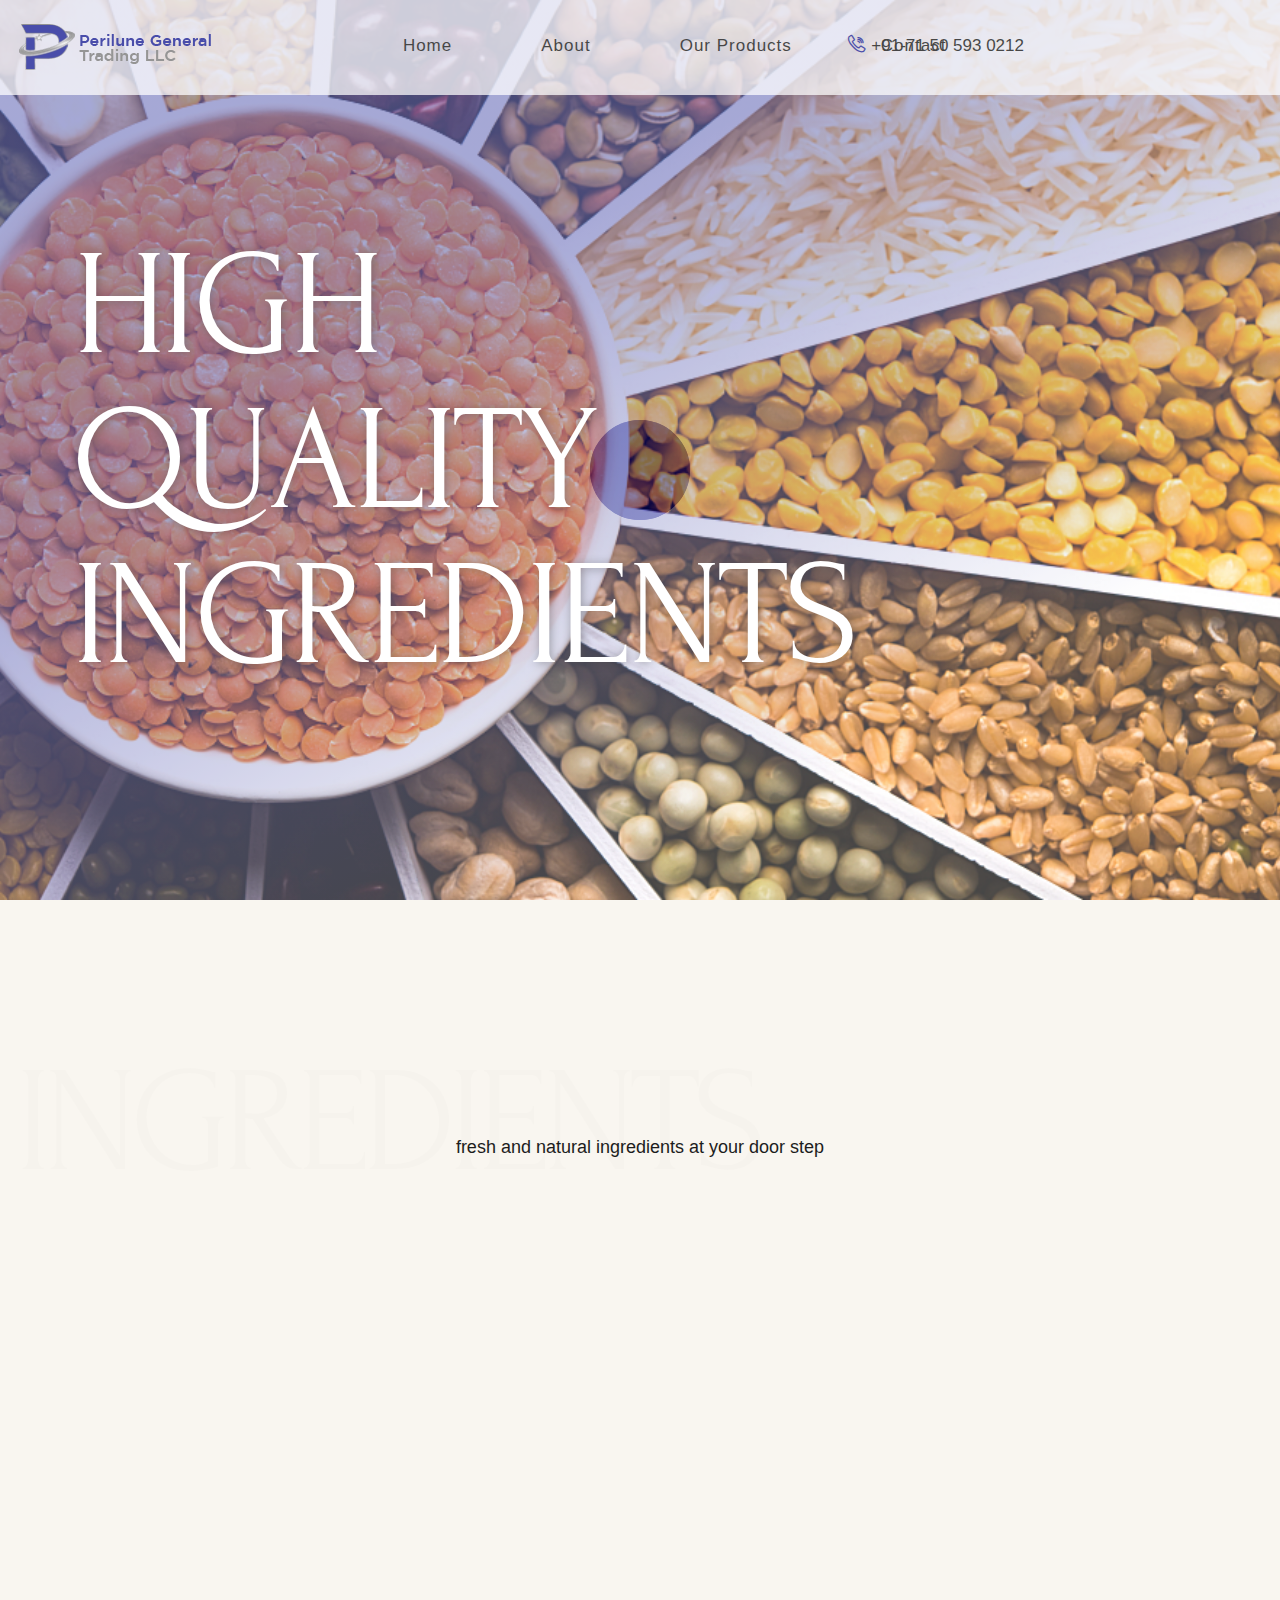
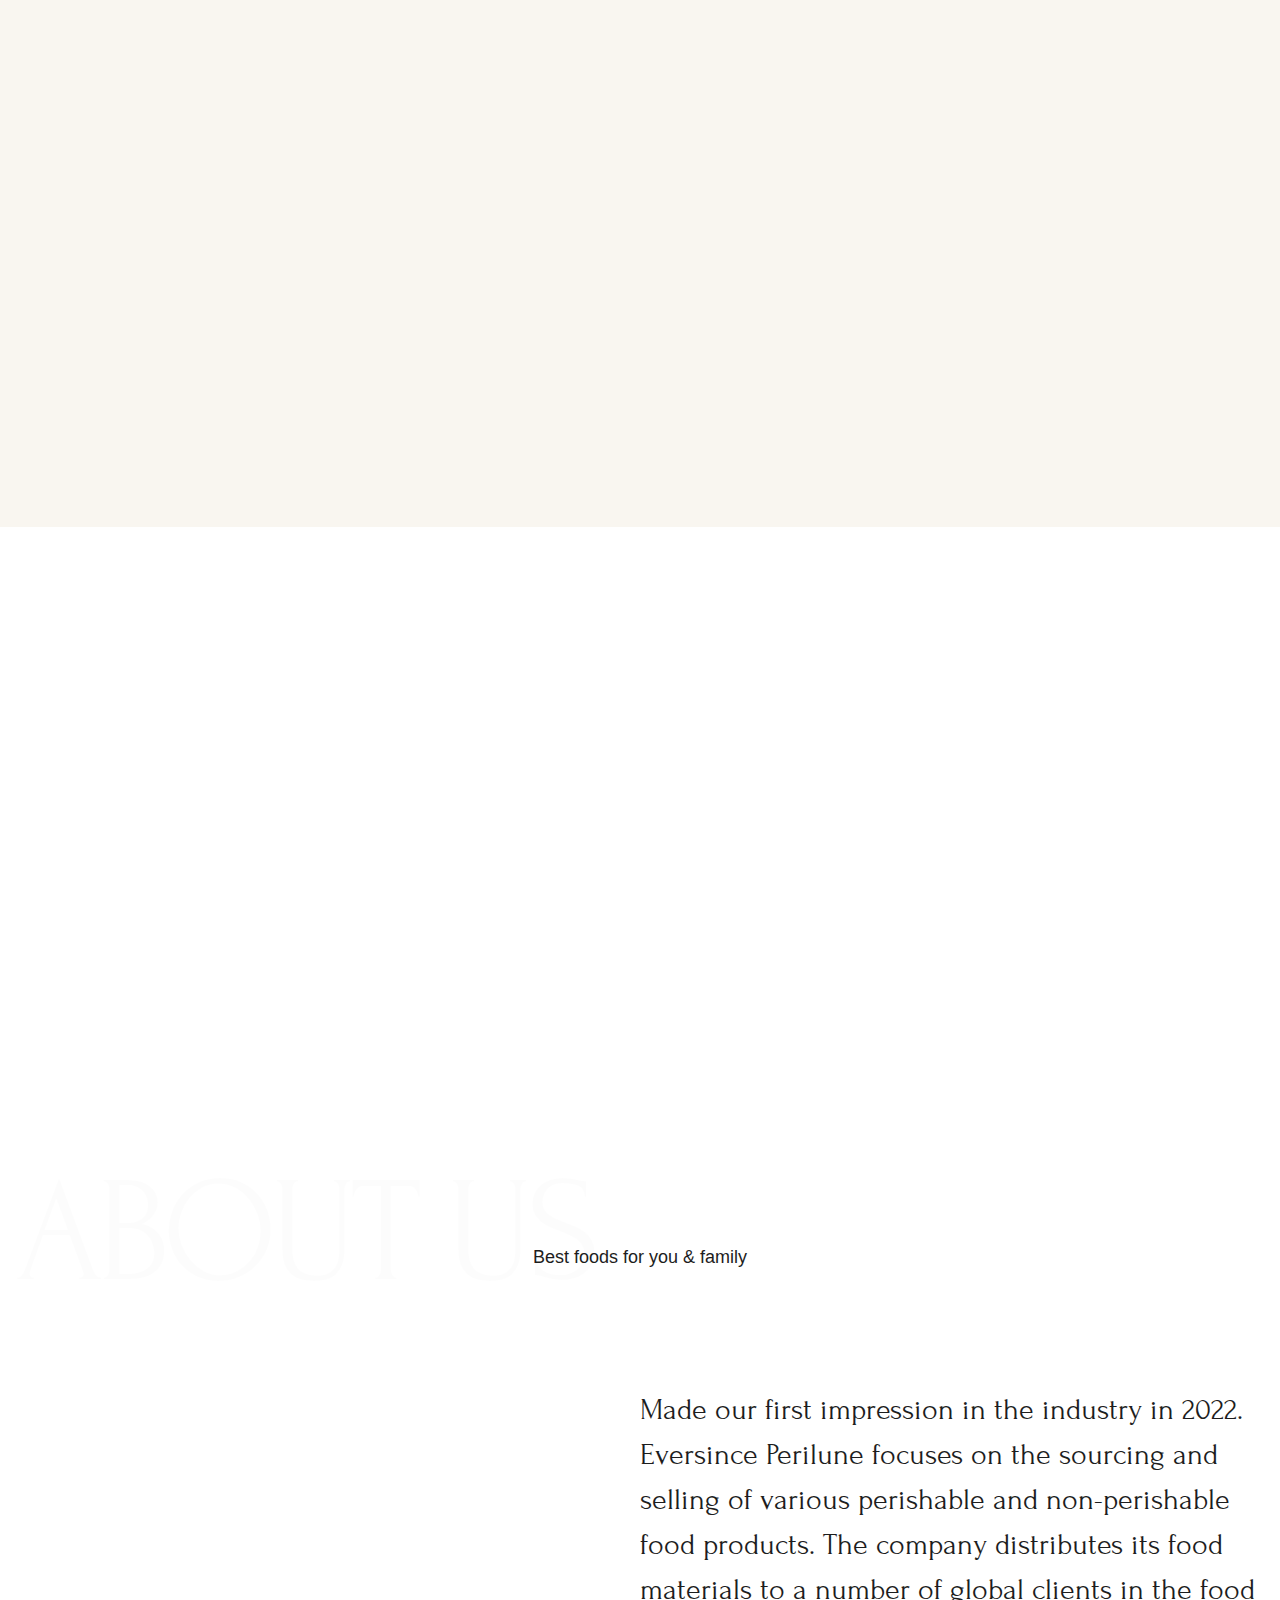
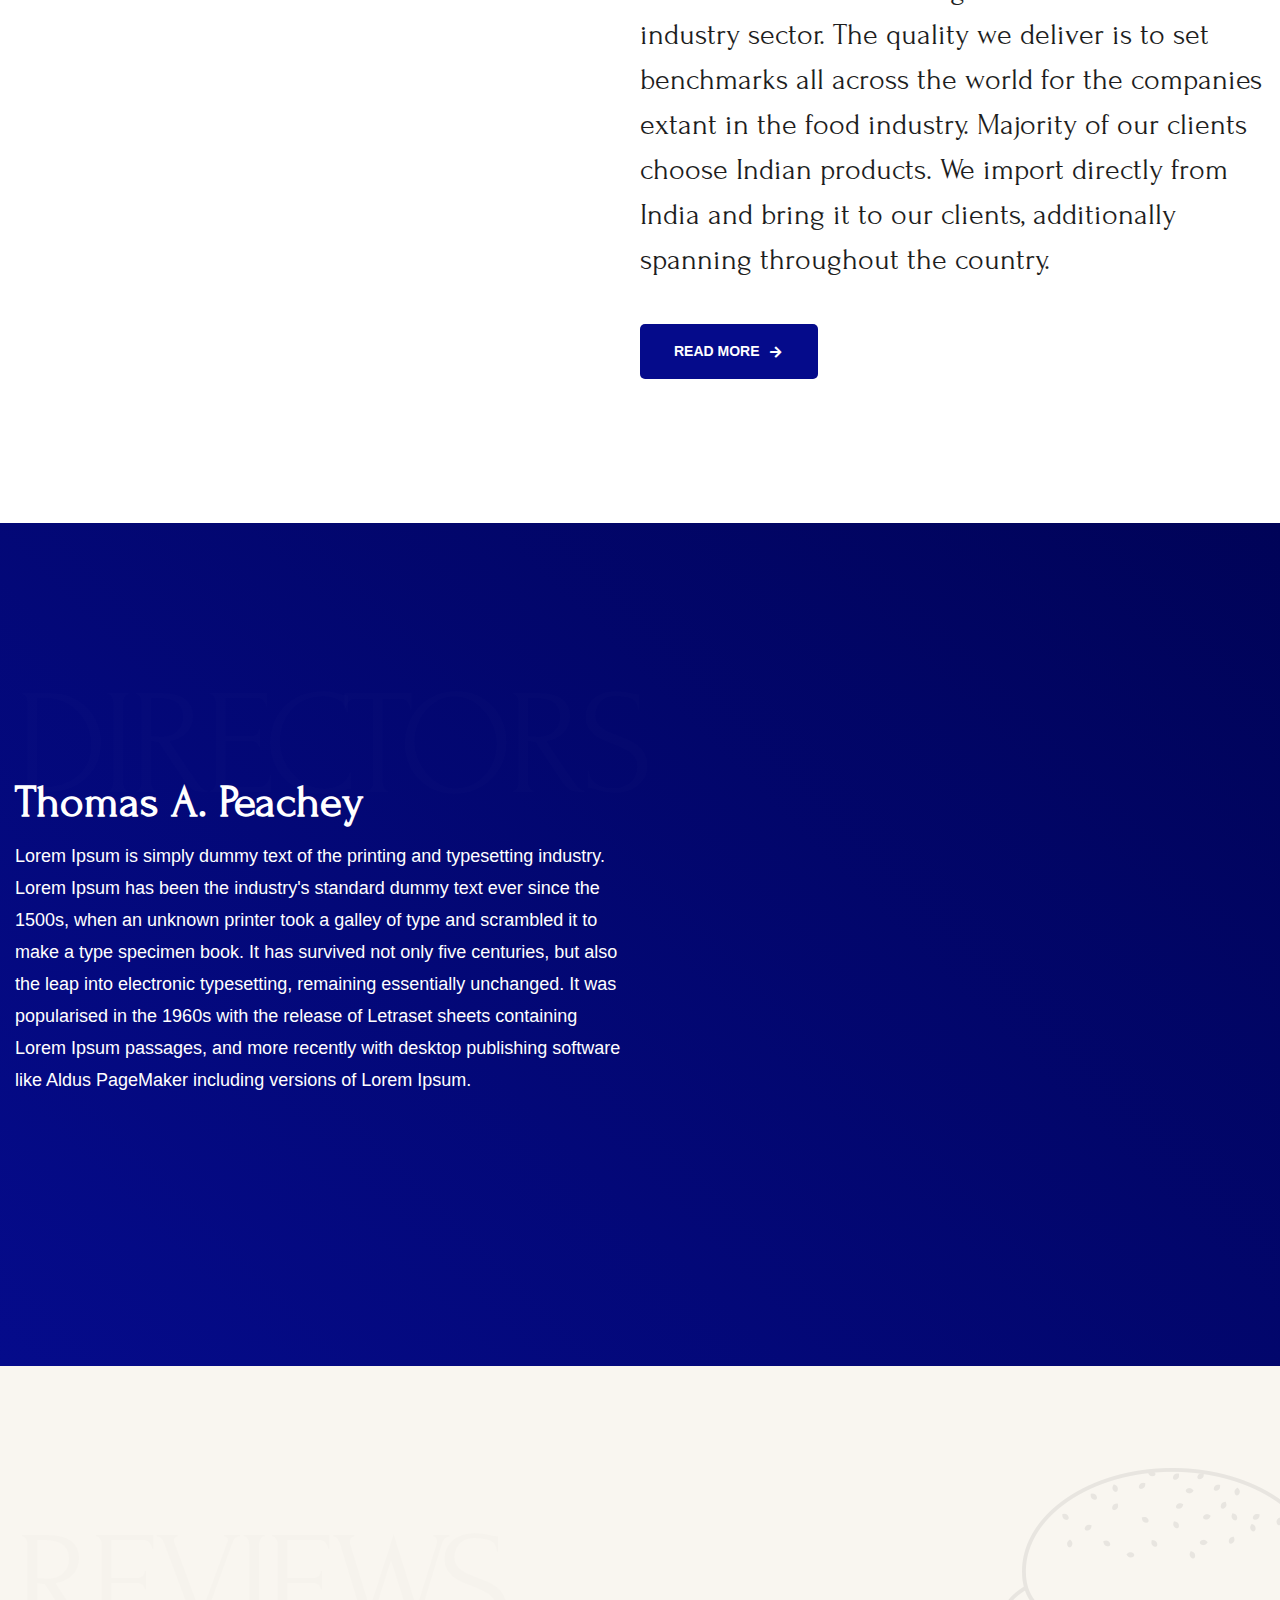
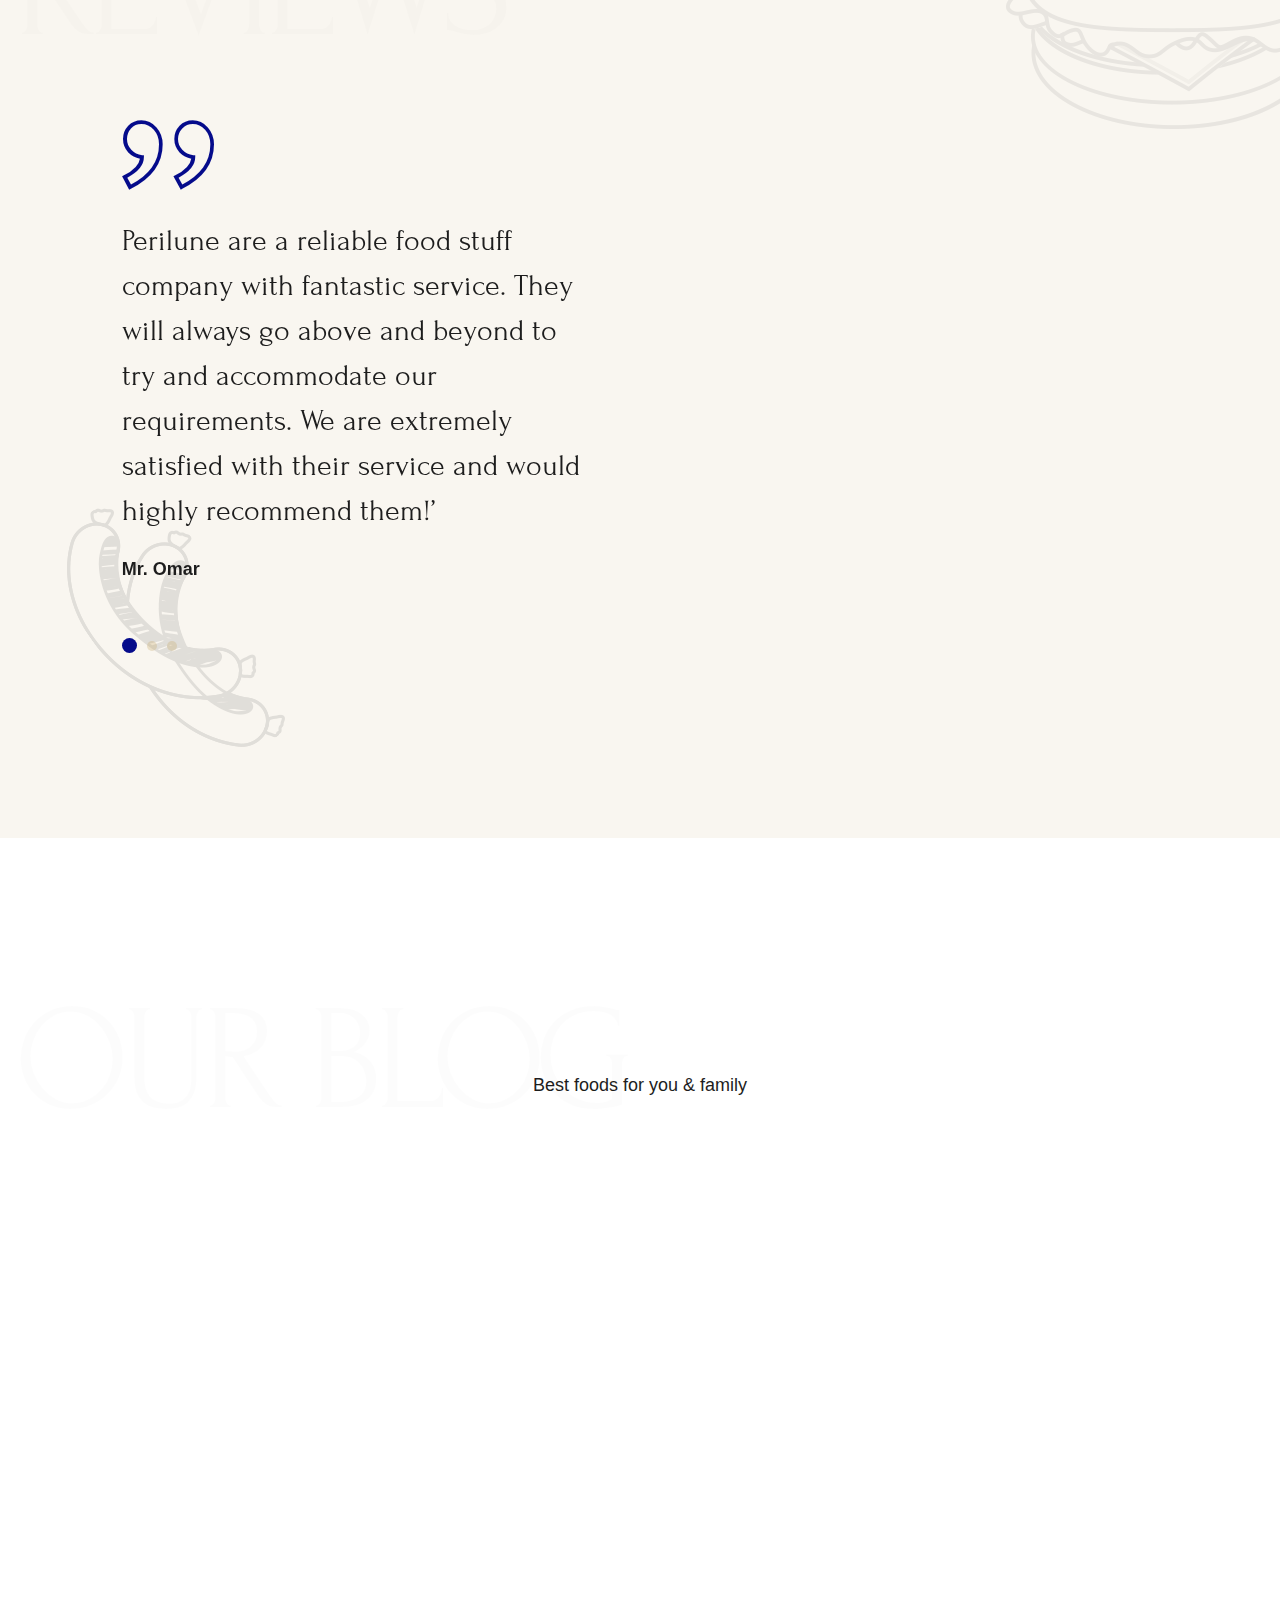
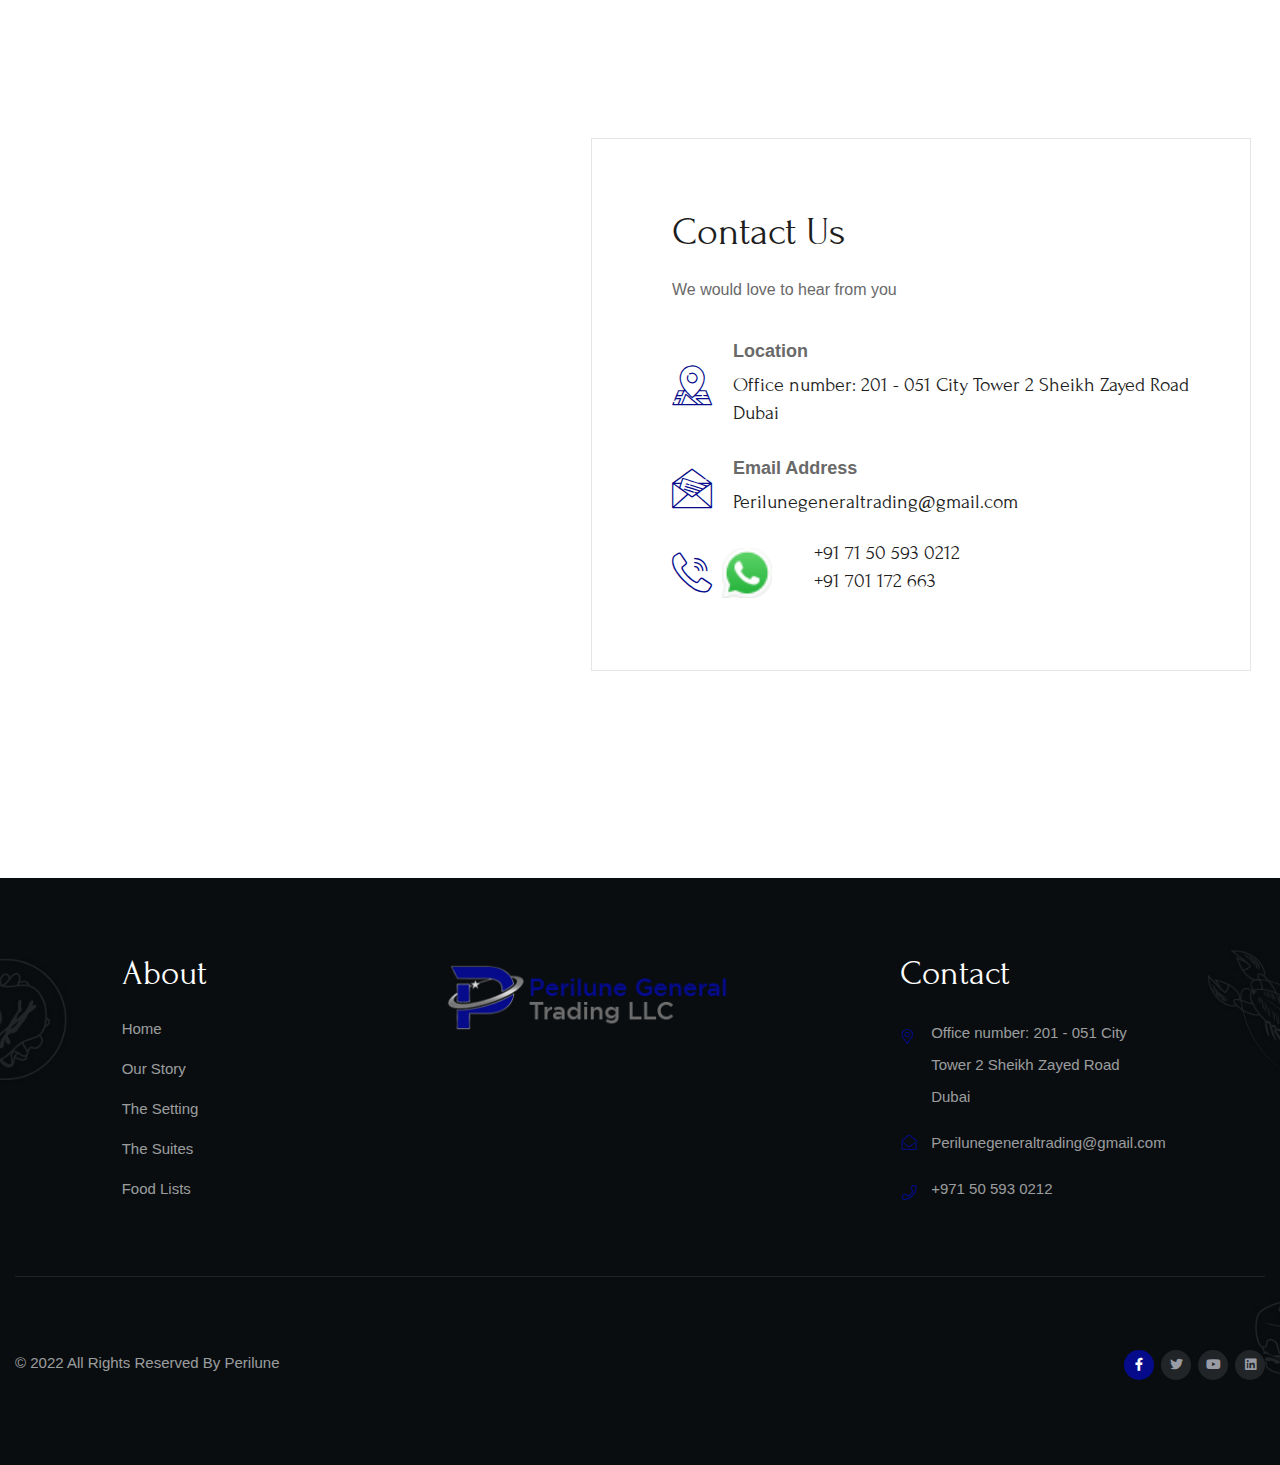
==== commit fb42d272: "UPDATE" ====
--- a/index.html
+++ b/index.html
@@ -236,21 +236,10 @@
           </div>
         </div>
       </section>
+      
       <section class="tf-section tf-blog">
         <div class="container-fluid">
           <div class="row">
-            <div class="col-md-12 cleafix">
-              <div class="content-heading-wrap">
-                <div class="tf-heading-bg cleafix">
-                  <h2 class="heading-bg-style ">Our blog</h2>
-                </div>
-                <div class="tf-heading text-center">
-                  <h4 class="tf-title wow zoomIn animated" data-wow-delay="0.3ms" data-wow-duration="1200ms">latest news
-                    & blog</h4>
-                  <p class="tf-sub-heading">Best foods for you & family</p>
-                </div>
-              </div>
-            </div>
             <div class="col-md-12">
               <div class="swiper-container carousel-3">
                 <div class="swiper-wrapper">
@@ -258,21 +247,7 @@
                     <div class="slider-item ">
                       <div class="post wow fadeIn animated" data-wow-delay="0.3ms" data-wow-duration="1500ms">
                         <div class="featured-post">
-                          <img src="assets/img/blog/img1blohhome01.jpg" alt="images">
-                        </div>
-                        <div class="content-post bg-blog">
-                          <ul class="meta-post">
-                            <li class="author"><a href="shop-details.html">By Williamson</a></li>
-                            <li class="date"><a href="shop-details.html">25 Aug 2021</a></li>
-                          </ul>
-                          <h6 class="title">
-                            <a href="shop-details.html">
-                              How To Run A UX Audit For Major EdTech Platform Case Study
-                            </a>
-                          </h6>
-                          <div class="btn-blog">
-                            <a href="shop-details.html" class="tf-button color-style color-style4">read more</a>
-                          </div>
+                          <img src="assets/img/fr.jpg" alt="images">
                         </div>
                       </div>
                     </div>
@@ -281,21 +256,7 @@
                     <div class="slider-item ">
                       <div class="post wow fadeIn animated" data-wow-delay="0.3ms" data-wow-duration="1500ms">
                         <div class="featured-post">
-                          <img src="assets/img/blog/img2blohhome01.jpg" alt="images">
-                        </div>
-                        <div class="content-post bg-blog">
-                          <ul class="meta-post">
-                            <li class="author"><a href="shop-details.html">By Williamson</a></li>
-                            <li class="date"><a href="shop-details.html">25 Aug 2021</a></li>
-                          </ul>
-                          <h6 class="title">
-                            <a href="shop-details.html">
-                              Designing With Code A Modern Approach To Development
-                            </a>
-                          </h6>
-                          <div class="btn-blog active">
-                            <a href="shop-details.html" class="tf-button color-style color-style4">read more</a>
-                          </div>
+                          <img src="assets/img/veg.jpg" alt="images">
                         </div>
                       </div>
                     </div>
@@ -304,31 +265,19 @@
                     <div class="slider-item ">
                       <div class="post wow fadeIn animated" data-wow-delay="0.3ms" data-wow-duration="1500ms">
                         <div class="featured-post">
-                          <img src="assets/img/blog/img3blohhome01.jpg" alt="images">
-                        </div>
-                        <div class="content-post bg-blog">
-                          <ul class="meta-post">
-                            <li class="author"><a href="shop-details.html">By Williamson</a></li>
-                            <li class="date"><a href="shop-details.html">25 Aug 2021</a></li>
-                          </ul>
-                          <h6 class="title">
-                            <a href="shop-details.html">
-                              How To Run A UX Audit For Major EdTech Platform Case Study
-                            </a>
-                          </h6>
-                          <div class="btn-blog">
-                            <a href="shop-details.html" class="tf-button color-style color-style4">read more</a>
-                          </div>
-                        </div>
-                      </div>
-                    </div>
-                  </div>
-                </div>
-              </div>
-            </div>
-          </div>
-        </div>
-      </section>
+                          <img src="assets/img/grains.webp" alt="images">
+                        </div>
+                       
+                      </div>
+                    </div>
+                  </div>
+                </div>
+              </div>
+            </div>
+          </div>
+        </div>
+      </section>
+      <!-- sec -->
       <section class="tf-section wrap-about-us">
         <div class="container-fluid cleafix">
           <div class="row">
@@ -428,6 +377,7 @@
           </div>
         </div>
       </section>
+      <!--  -->
       <section class="tf-section wrap-testimonials bg-style2">
         <img class="icon-bg1" src="assets/img/Testimonial/iconbg1.png" alt="images" />
         <img class="icon-bg2" src="assets/img/Testimonial/iconbg2.png" alt="images" />
@@ -501,6 +451,7 @@
           </div>
         </div>
       </section>
+      <!--  -->
       <section class="tf-section tf-blog">
         <div class="container-fluid">
           <div class="row">
@@ -594,6 +545,7 @@
           </div>
         </div>
       </section>
+<!--  -->
       <section class="tf-section contact-us">
         <div class="container-fluid">
           <div class="row">
@@ -642,7 +594,7 @@
                     <img src="/assets/img/whatsapp.png" class="icon">
                   </div>
                   <div class="infor-text">
-                    <h6 class="title">Call Us</h6>
+                    <!-- <h6 class="title">Call Us</h6> -->
                     <p>+91 71 50 593 0212</p>
                     <p>+91 701 172 663</p>
                   </div>
--- a/assets/css/style.css
+++ b/assets/css/style.css
@@ -1226,7 +1226,7 @@
 }
 
 #site-header.site-header-inner-page #site-header-inner.container-fluid{
-    max-width: 1320px;
+    max-width: 1670px;
 }
 
 #site-header.site-header-inner-page #site-header-inner .flat-button {
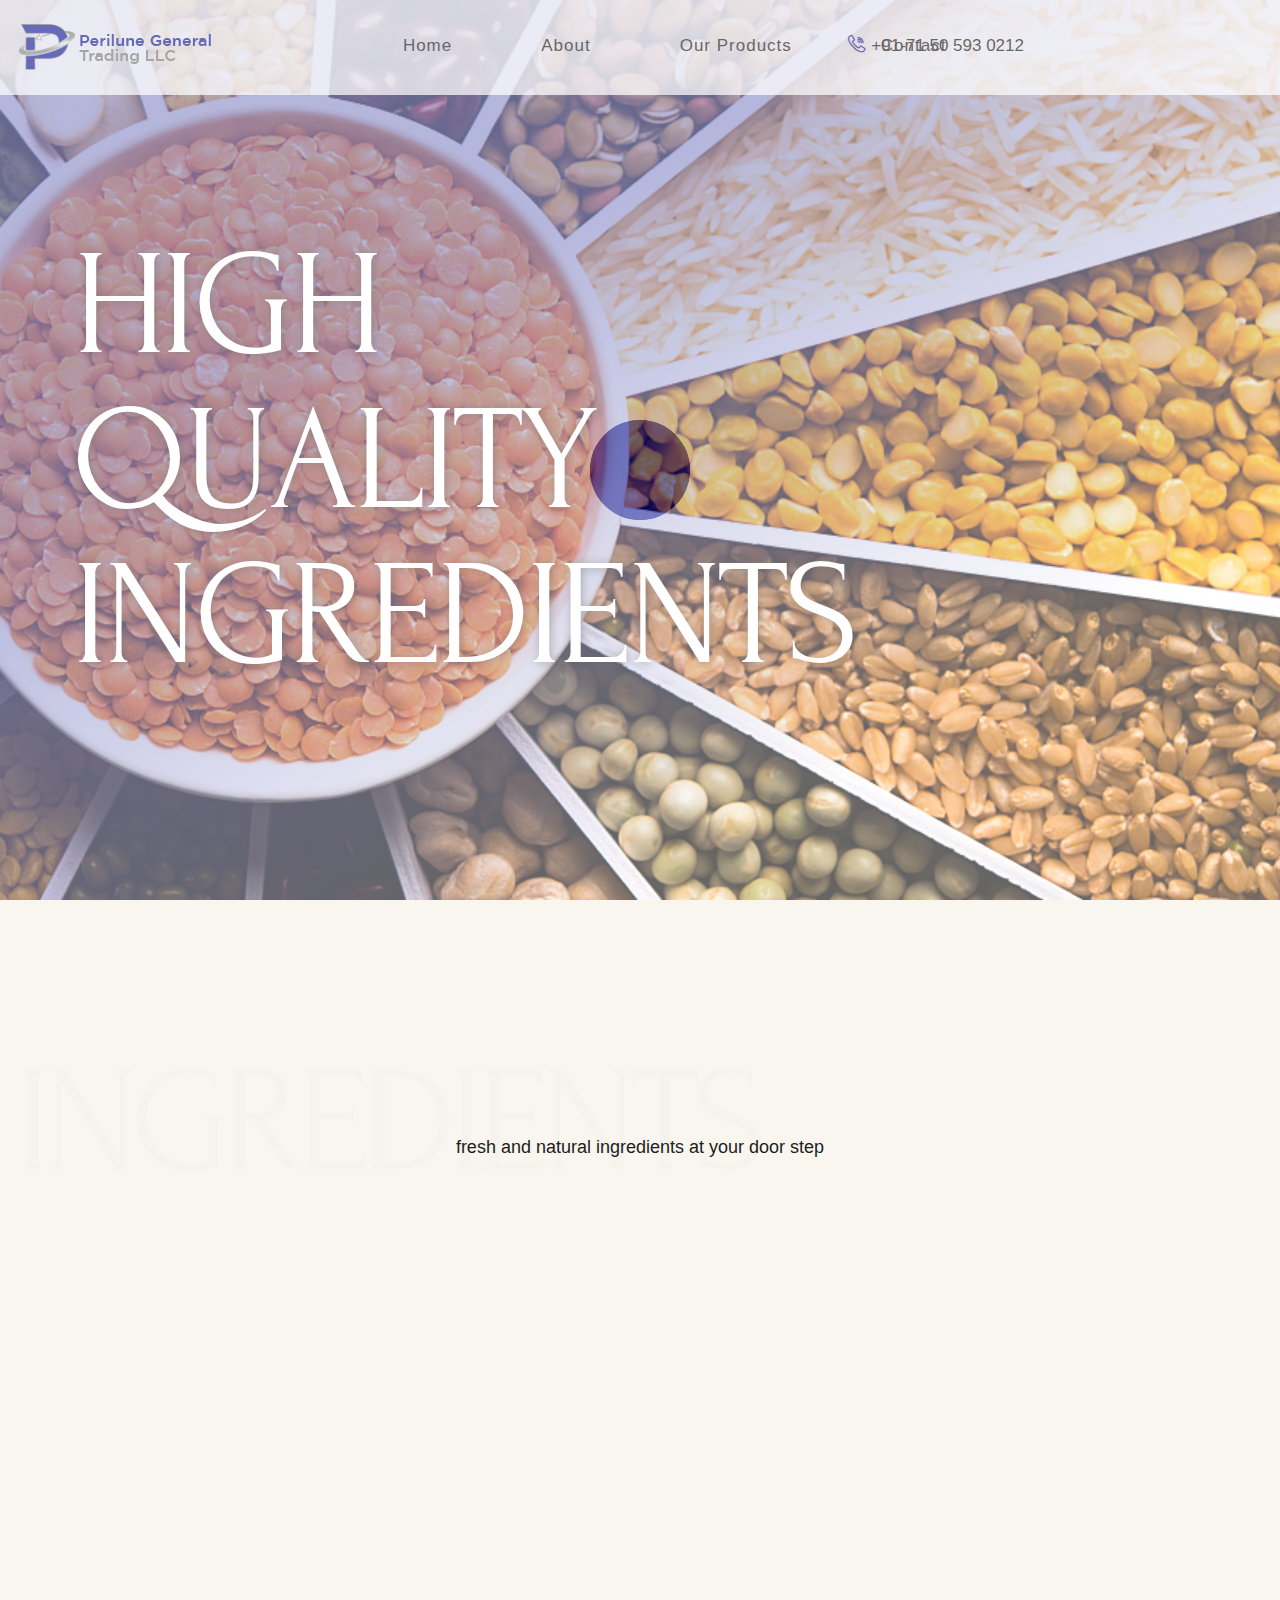
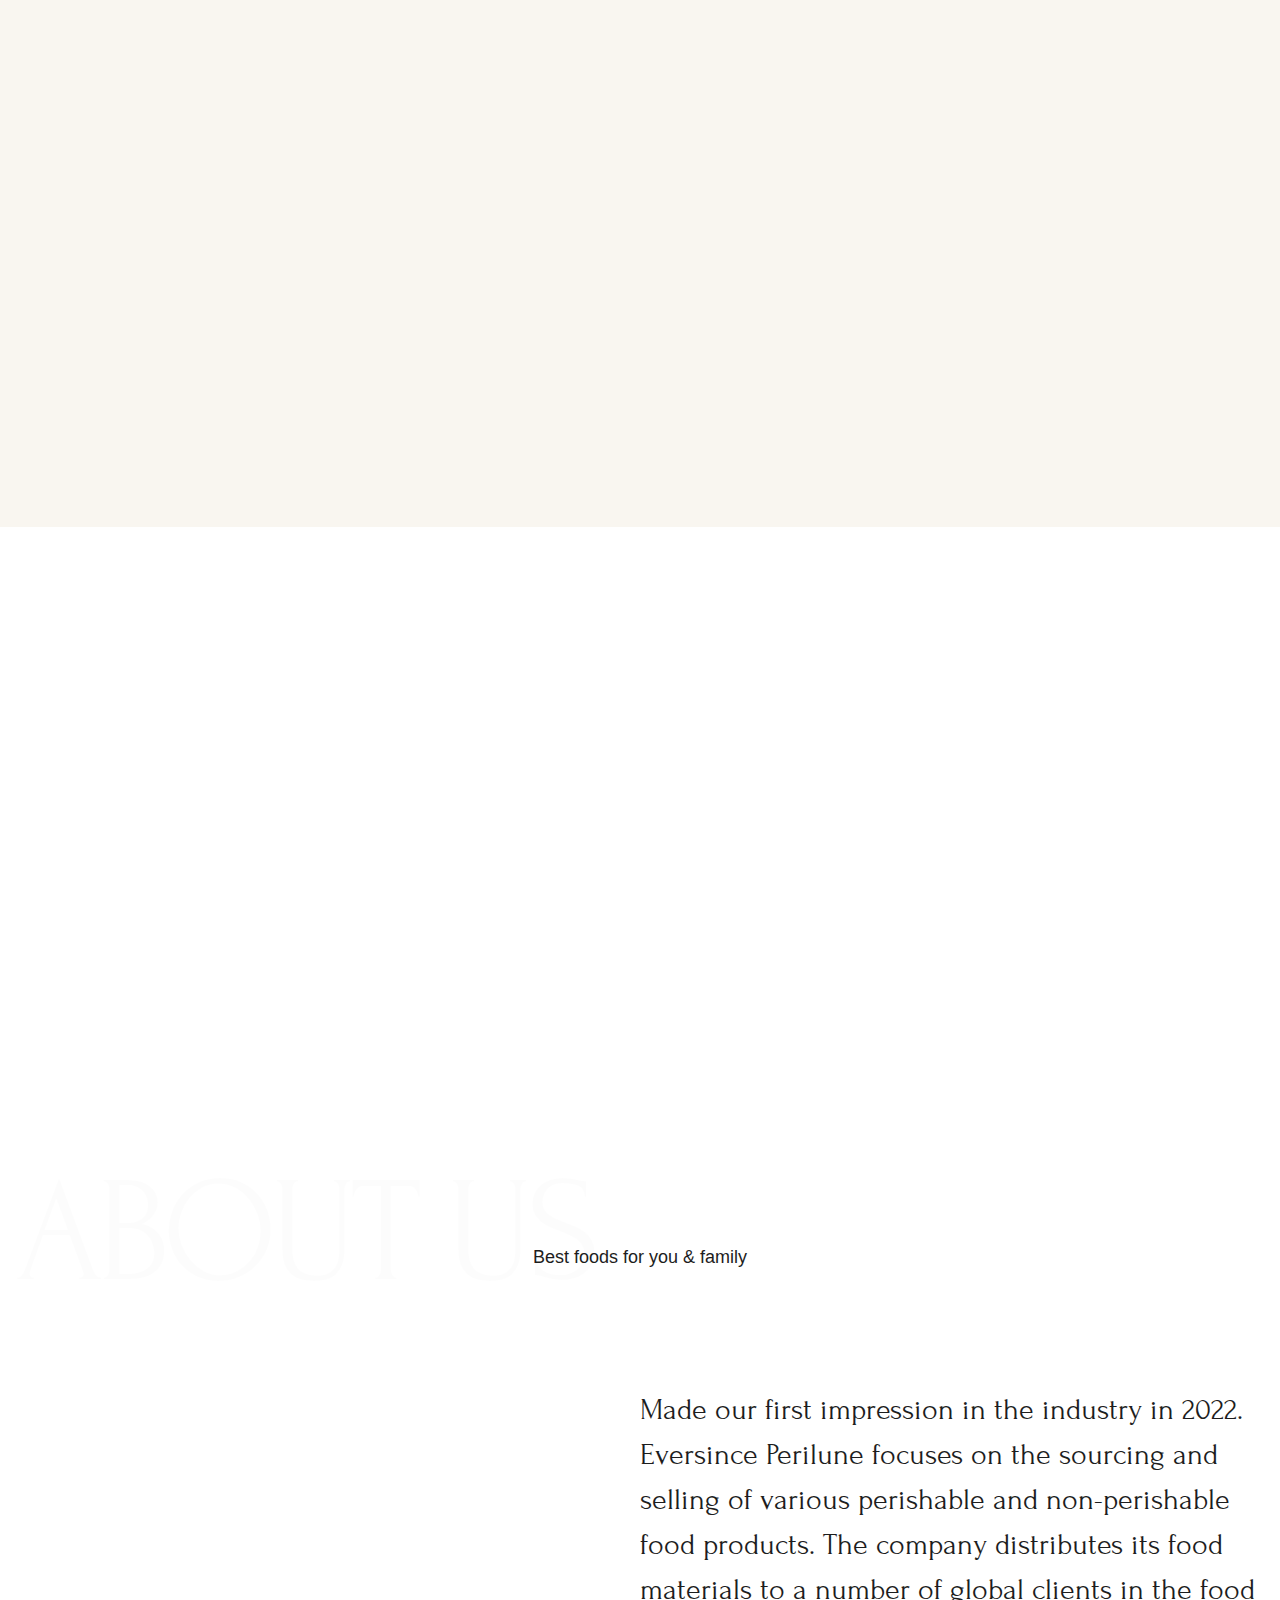
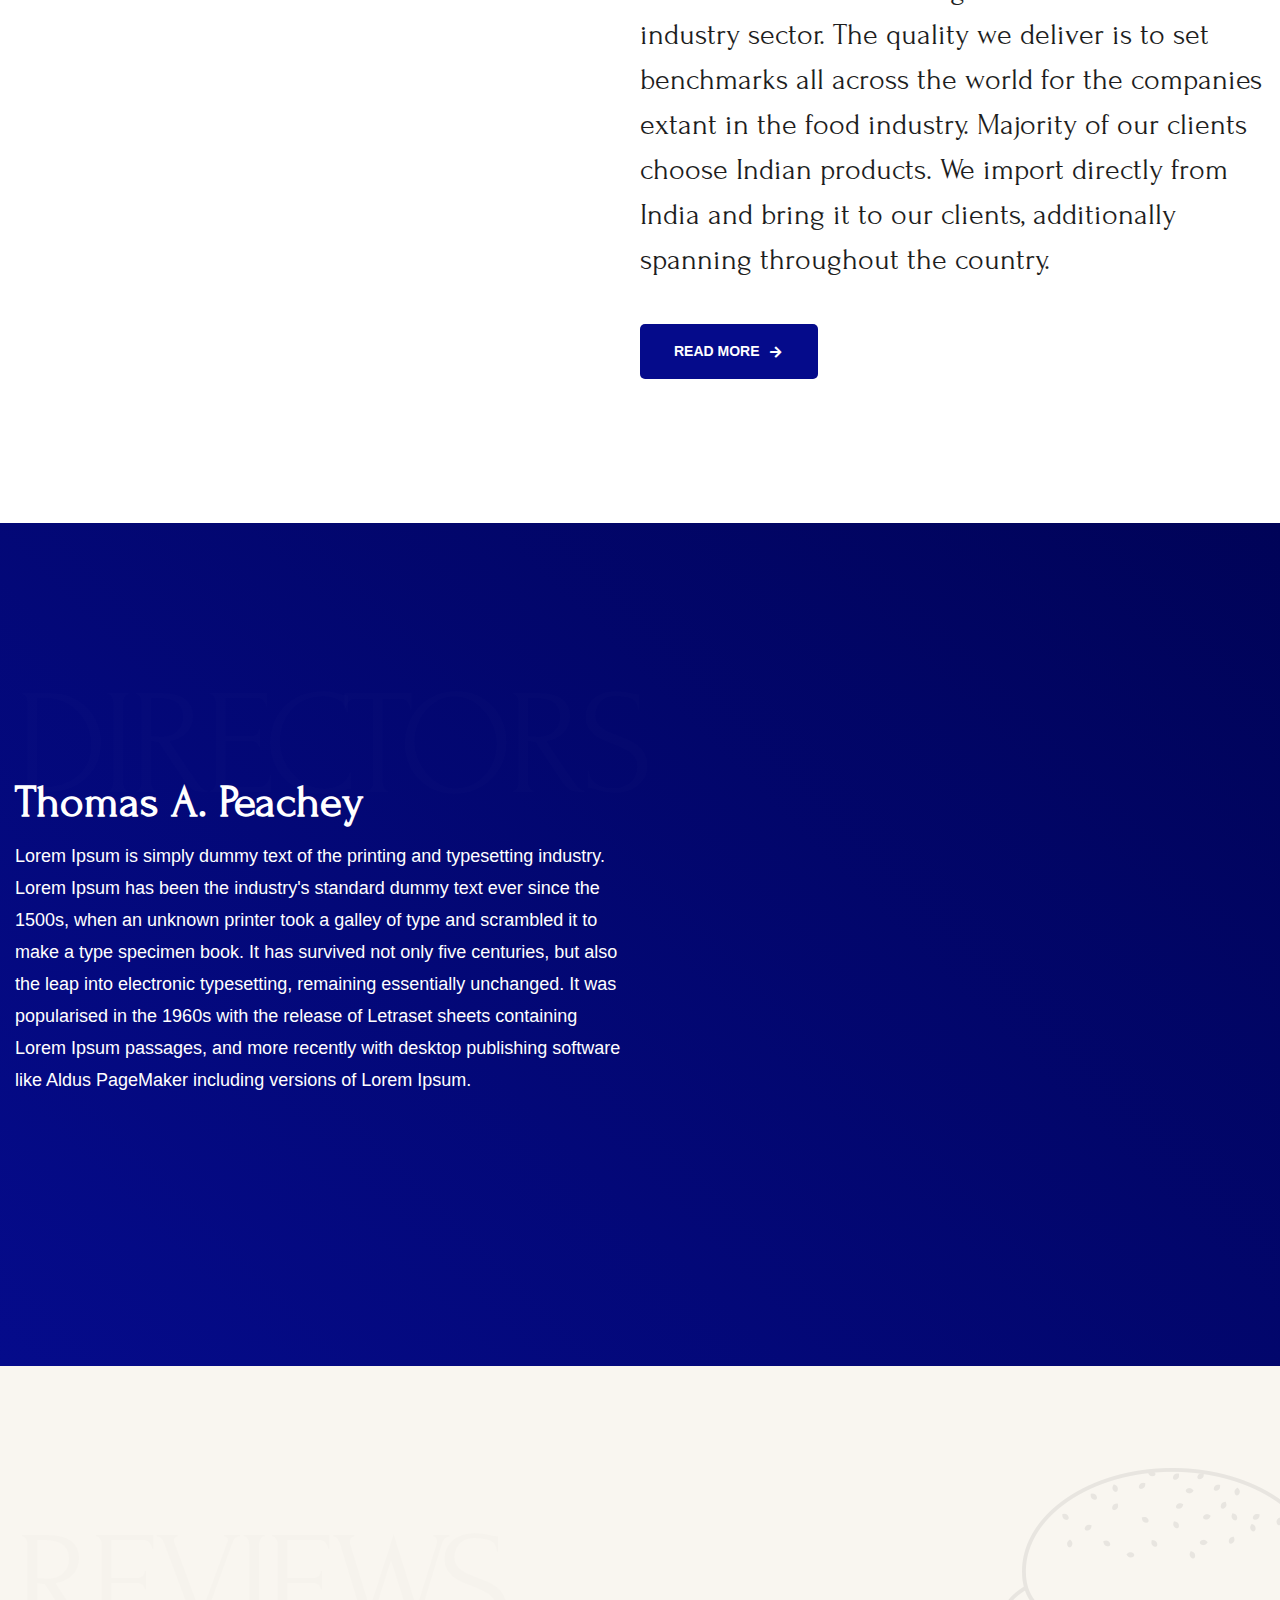
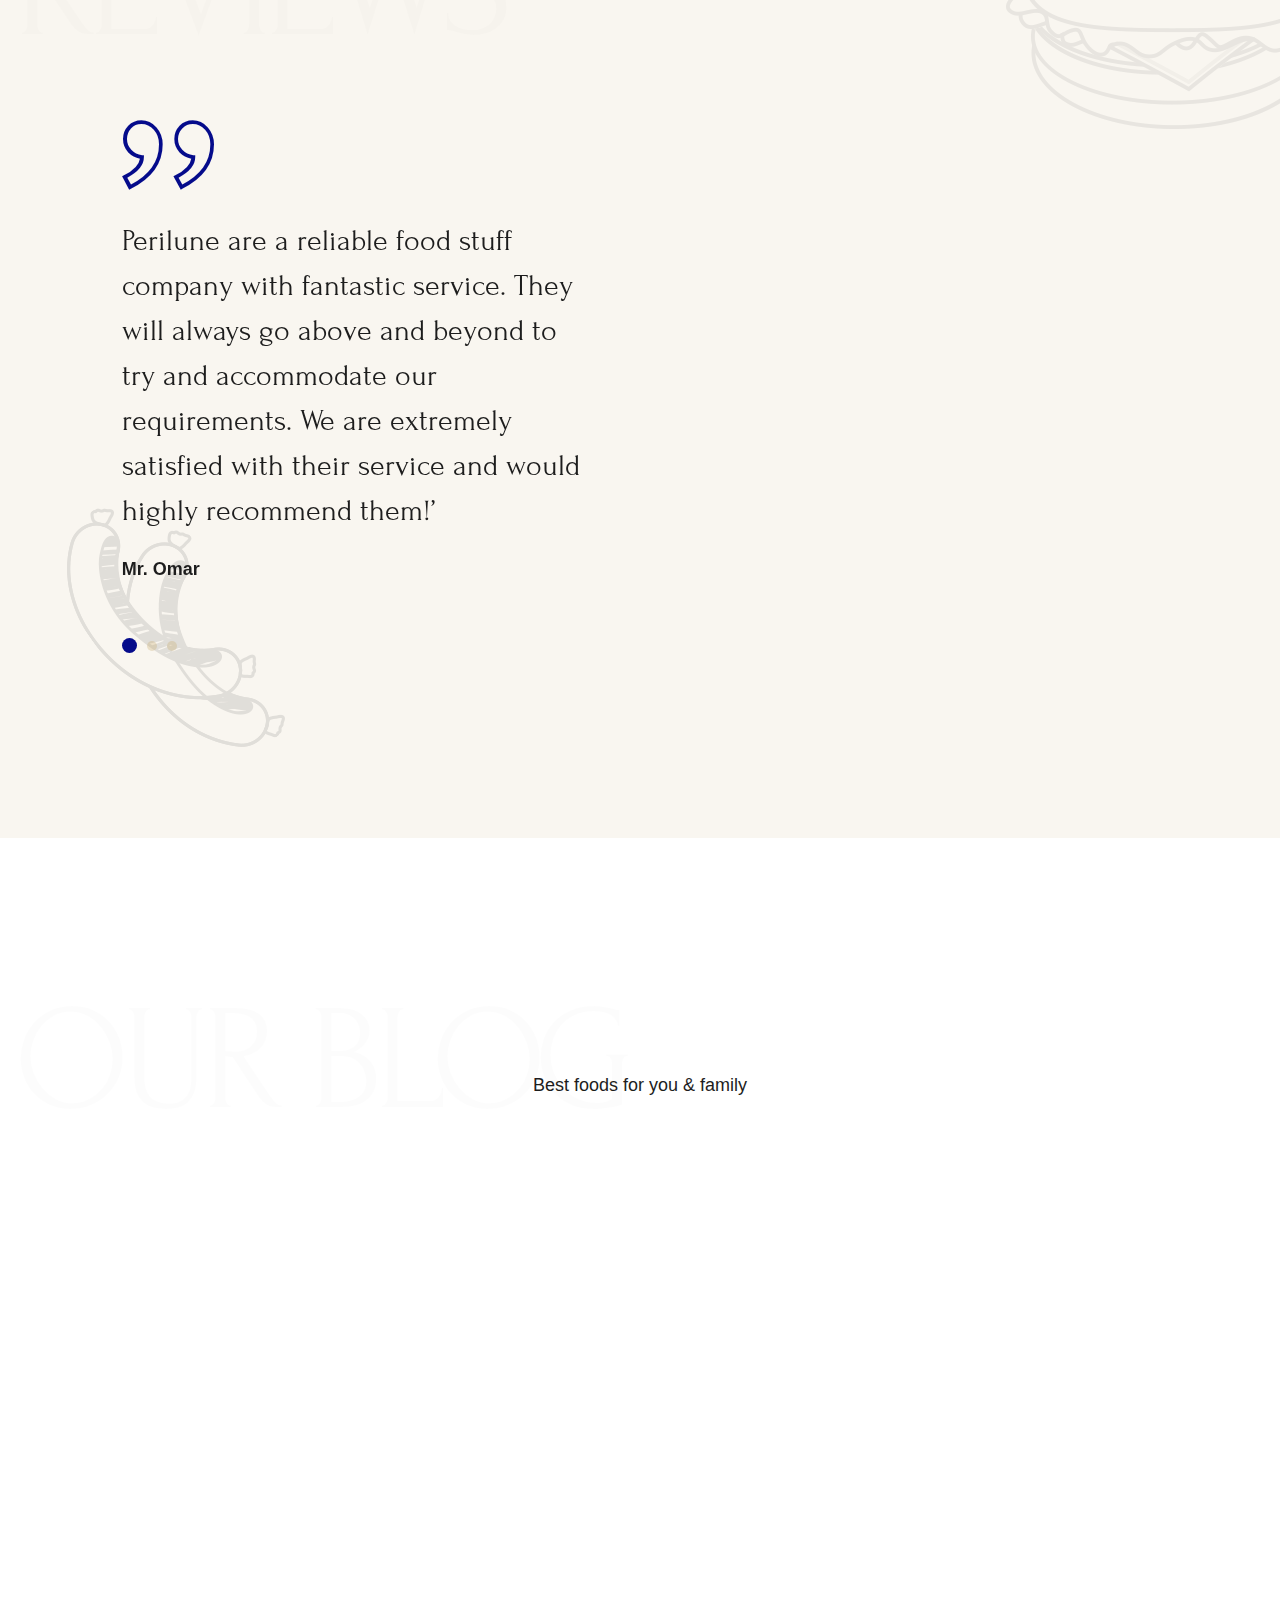
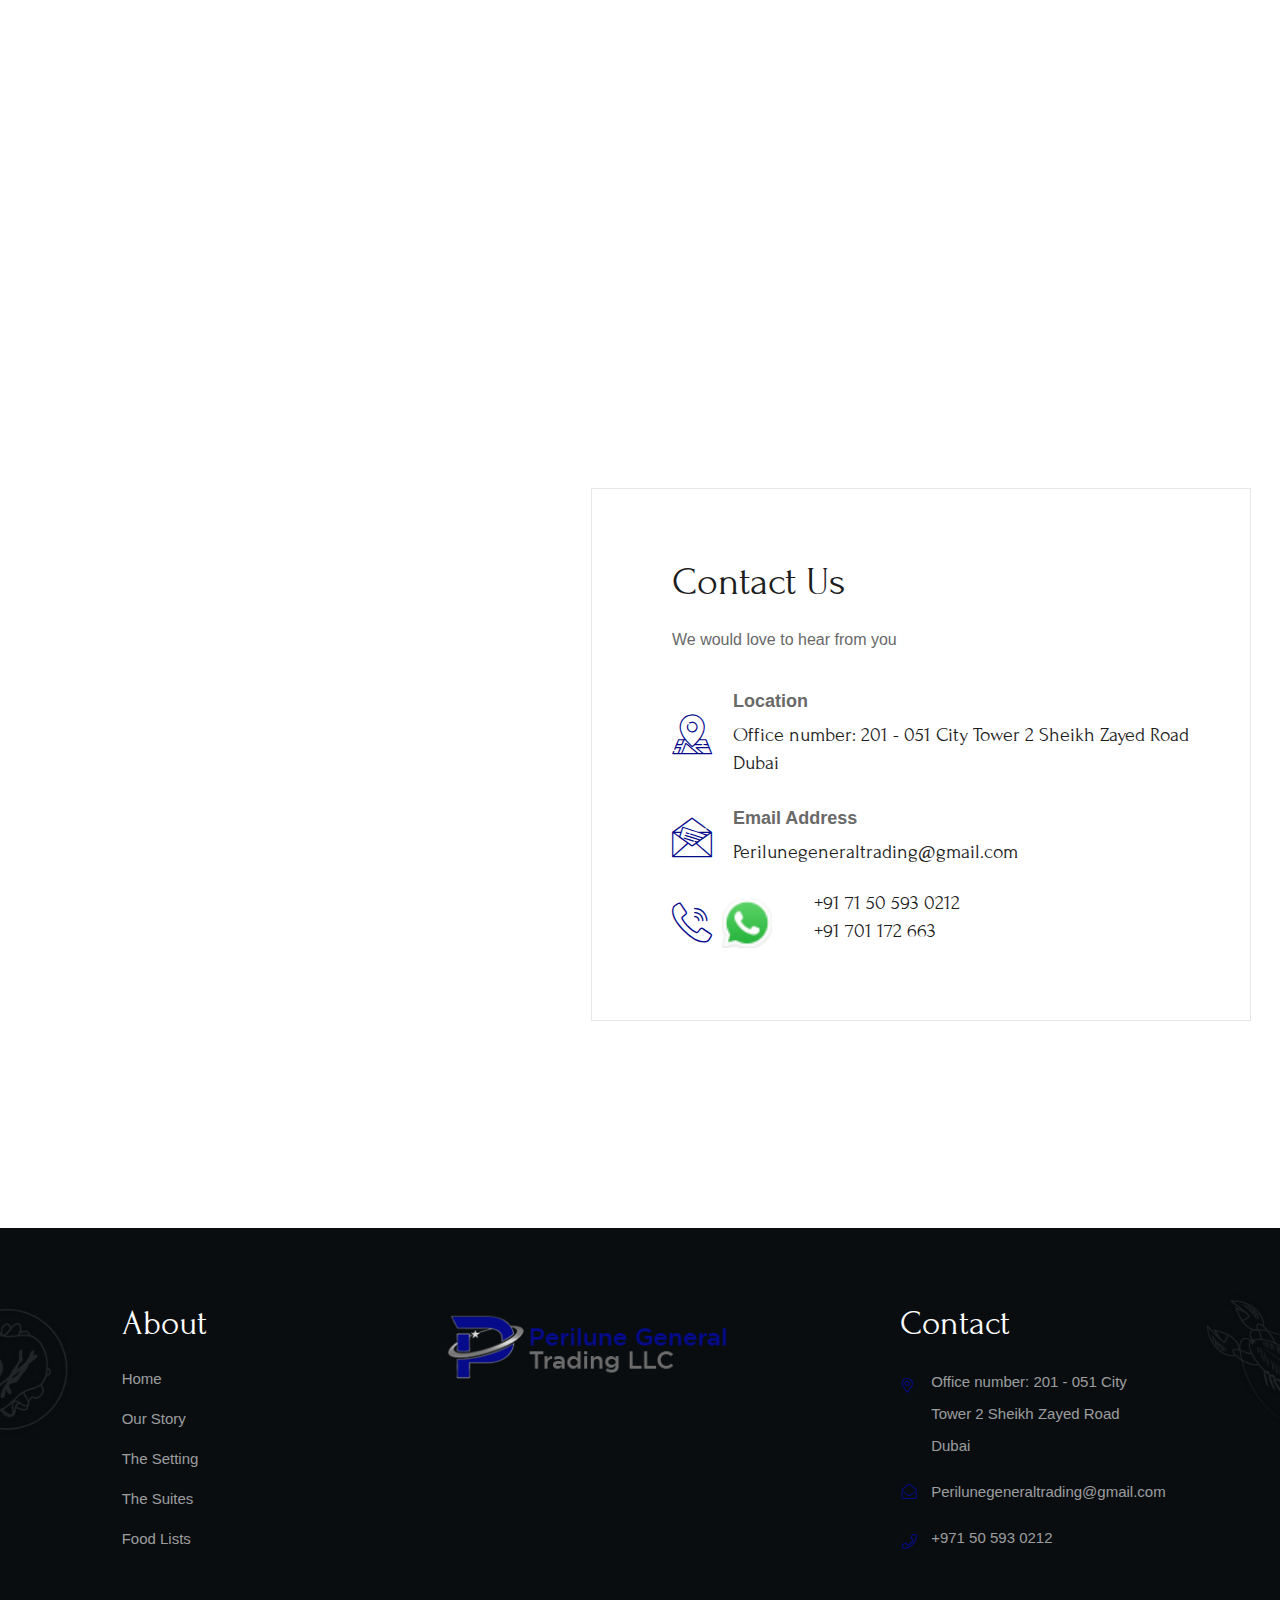
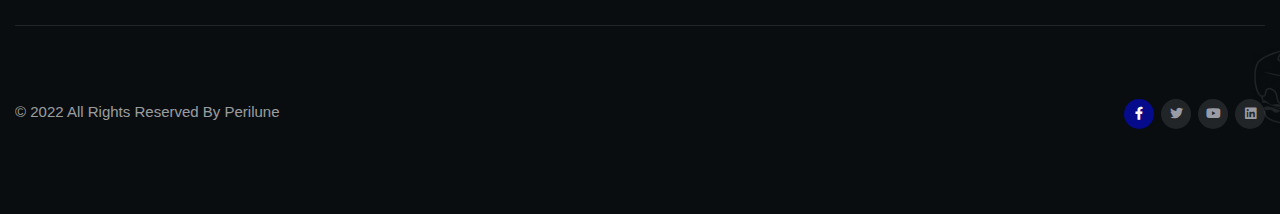
==== commit 96ad776c: "AS" ====
--- a/index.html
+++ b/index.html
@@ -474,7 +474,7 @@
                     <div class="slider-item ">
                       <div class="post wow fadeIn animated" data-wow-delay="0.3ms" data-wow-duration="1500ms">
                         <div class="featured-post">
-                          <img src="assets/img/blog/img1blohhome01.jpg" alt="images">
+                          <img src="assets/img/PRODUCTS/apple.png" alt="images">
                         </div>
                         <div class="content-post bg-blog">
                           <ul class="meta-post">
@@ -497,7 +497,7 @@
                     <div class="slider-item ">
                       <div class="post wow fadeIn animated" data-wow-delay="0.3ms" data-wow-duration="1500ms">
                         <div class="featured-post">
-                          <img src="assets/img/blog/img2blohhome01.jpg" alt="images">
+                          <img src="assets/img/PRODUCTS/apple.png" alt="images">
                         </div>
                         <div class="content-post bg-blog">
                           <ul class="meta-post">
@@ -520,7 +520,7 @@
                     <div class="slider-item ">
                       <div class="post wow fadeIn animated" data-wow-delay="0.3ms" data-wow-duration="1500ms">
                         <div class="featured-post">
-                          <img src="assets/img/blog/img3blohhome01.jpg" alt="images">
+                          <img src="assets/img/PRODUCTS/oranges.png" alt="images">
                         </div>
                         <div class="content-post bg-blog">
                           <ul class="meta-post">
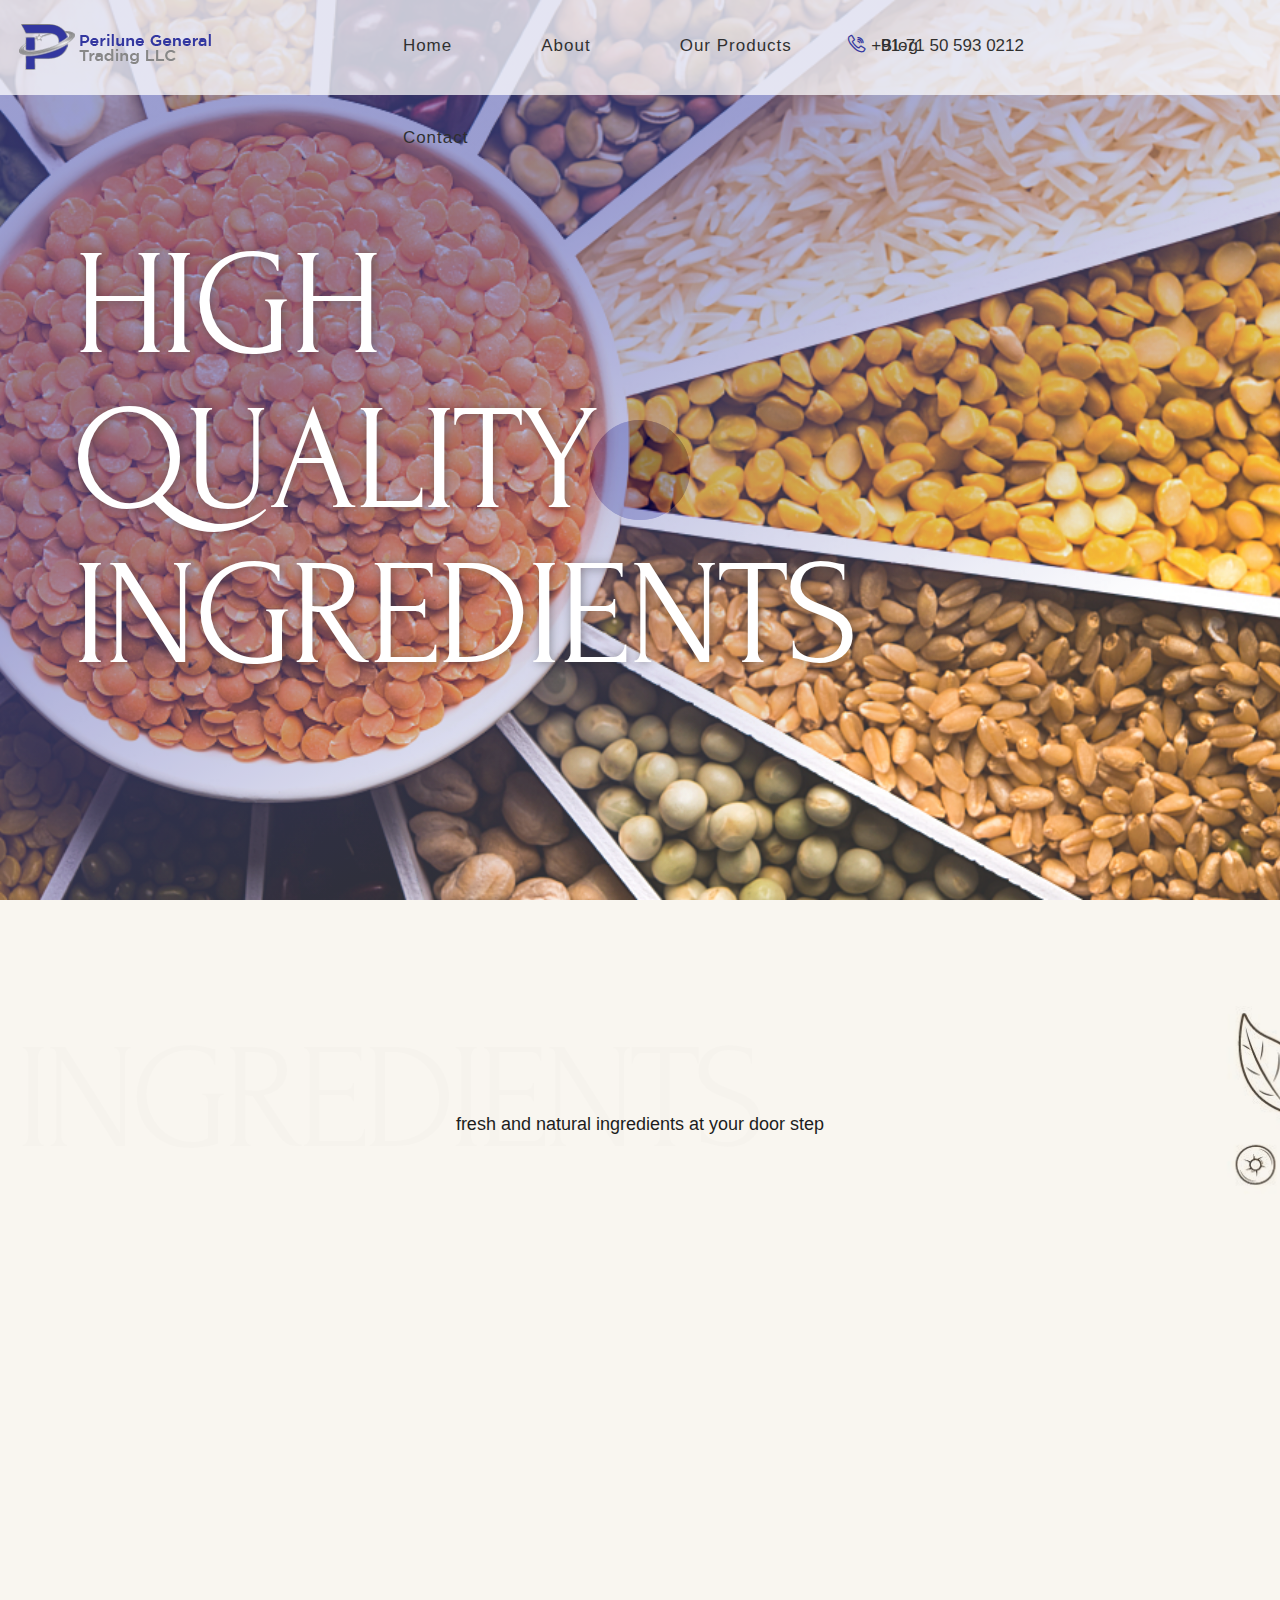
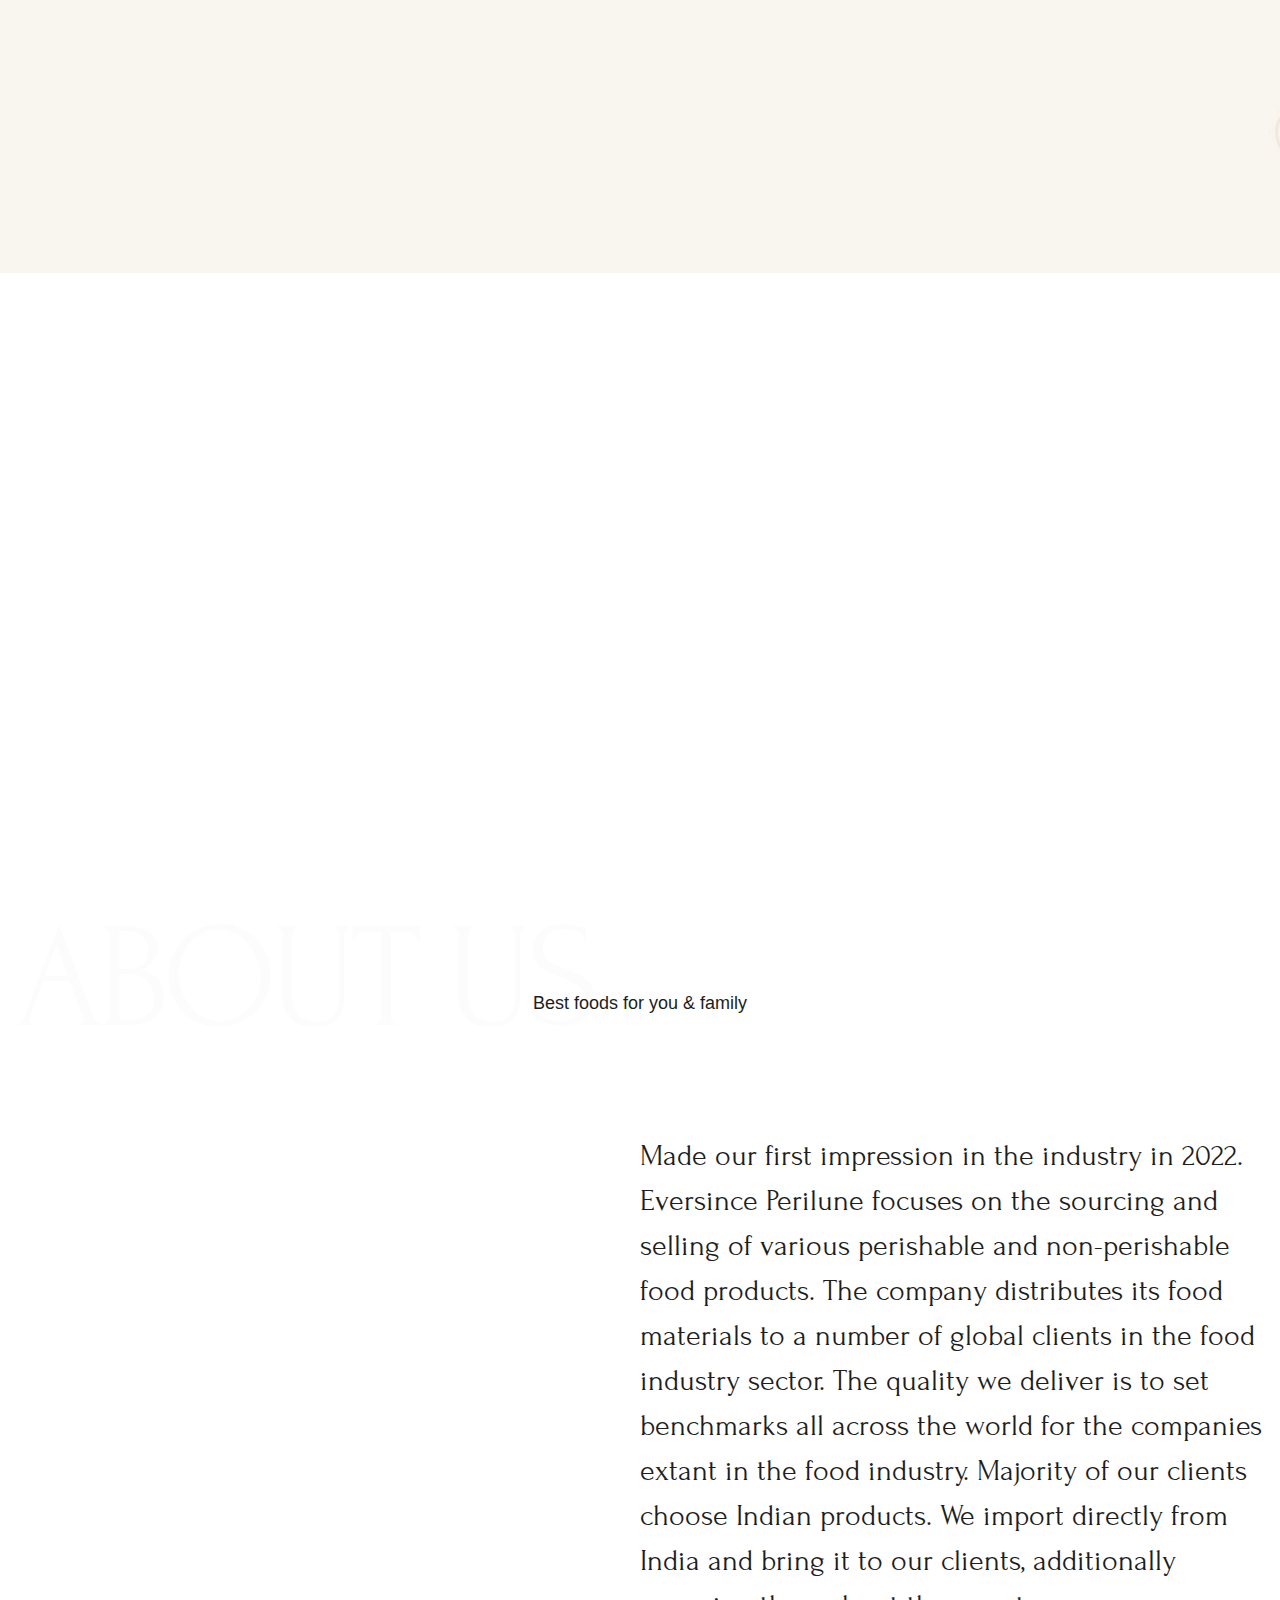
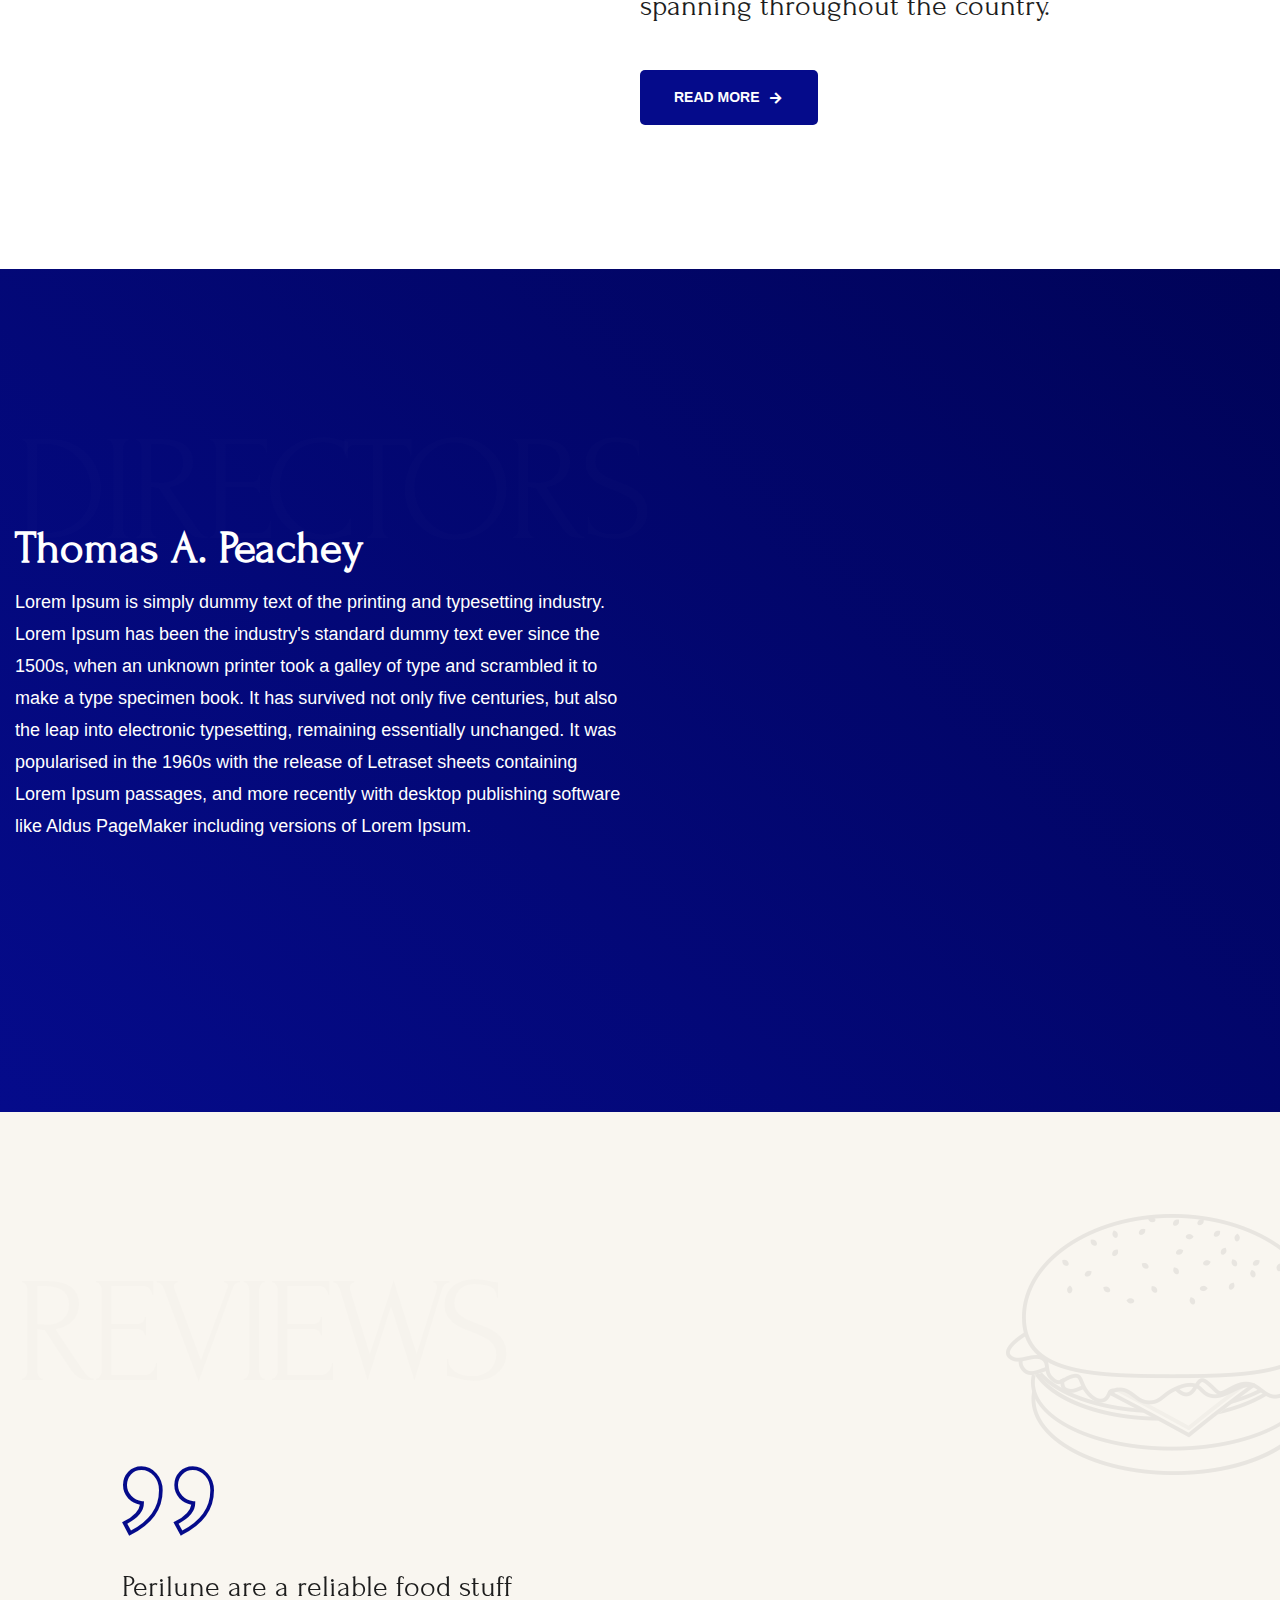
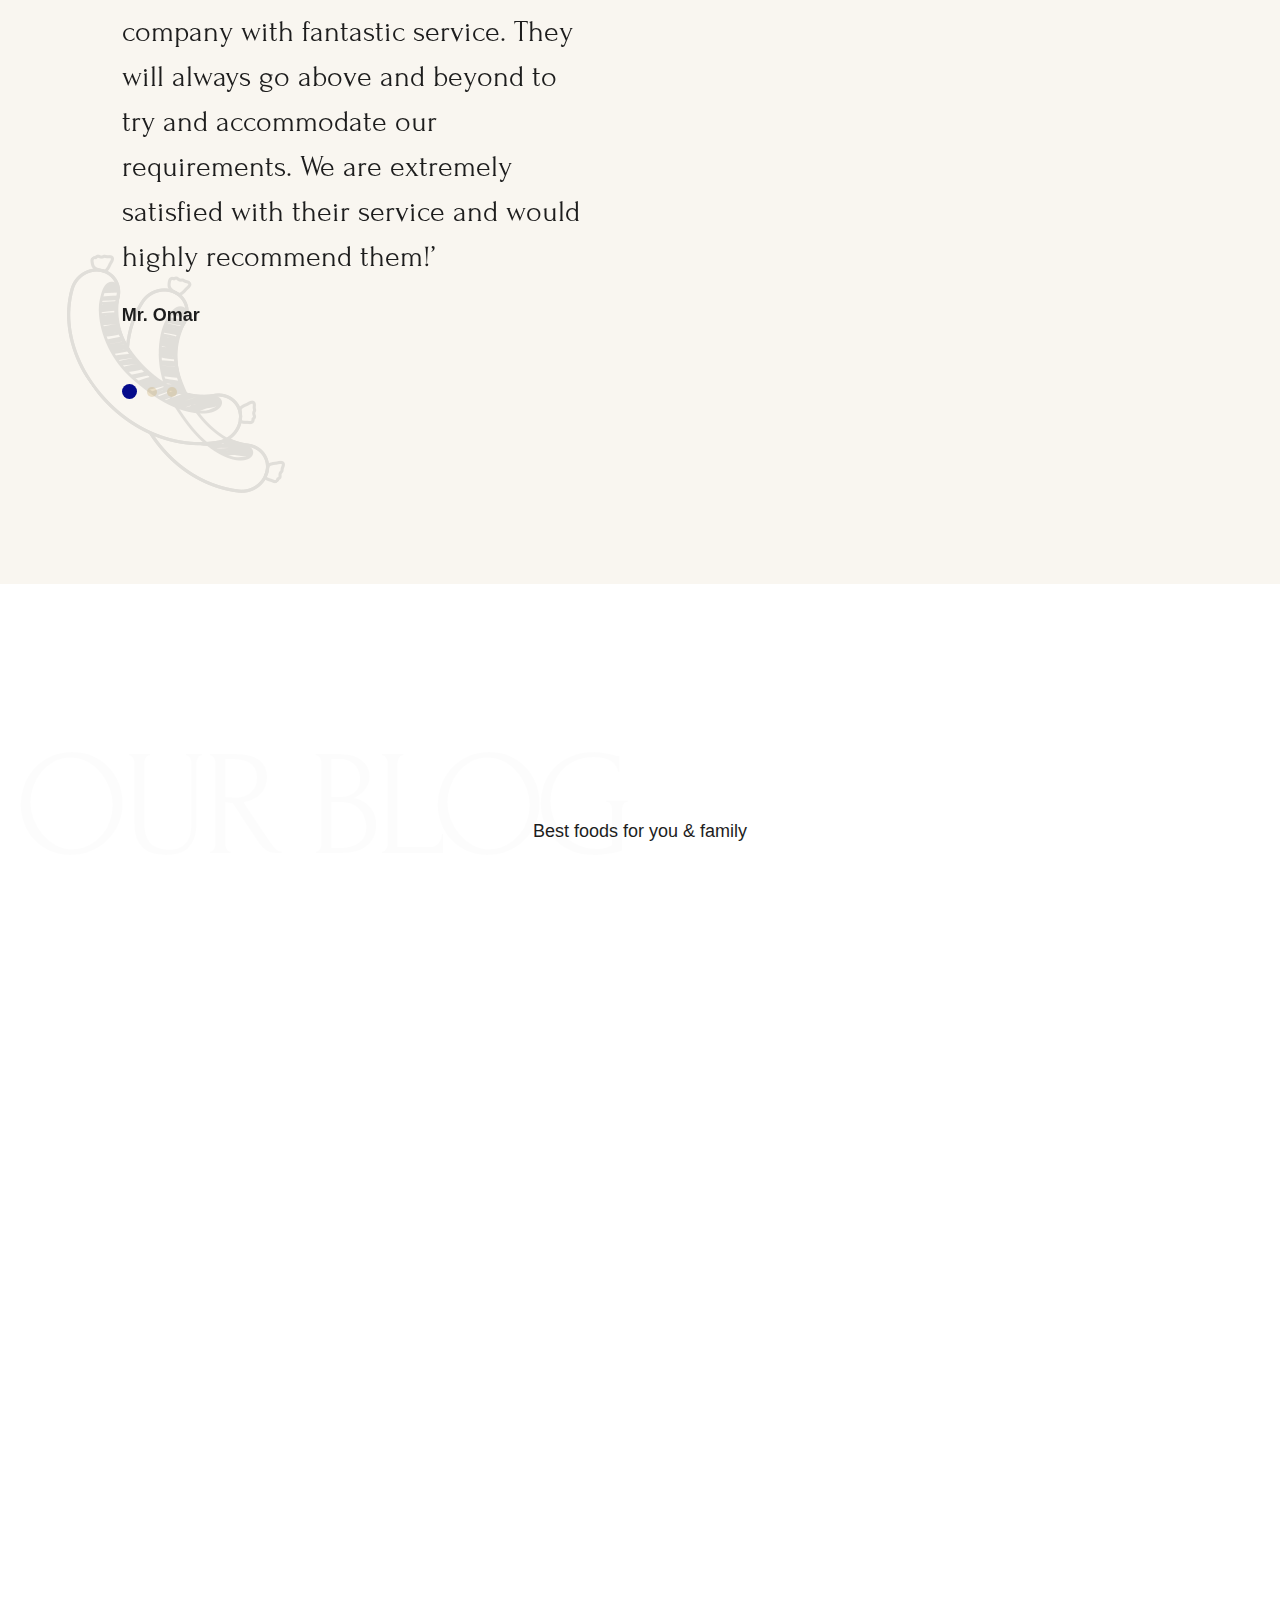
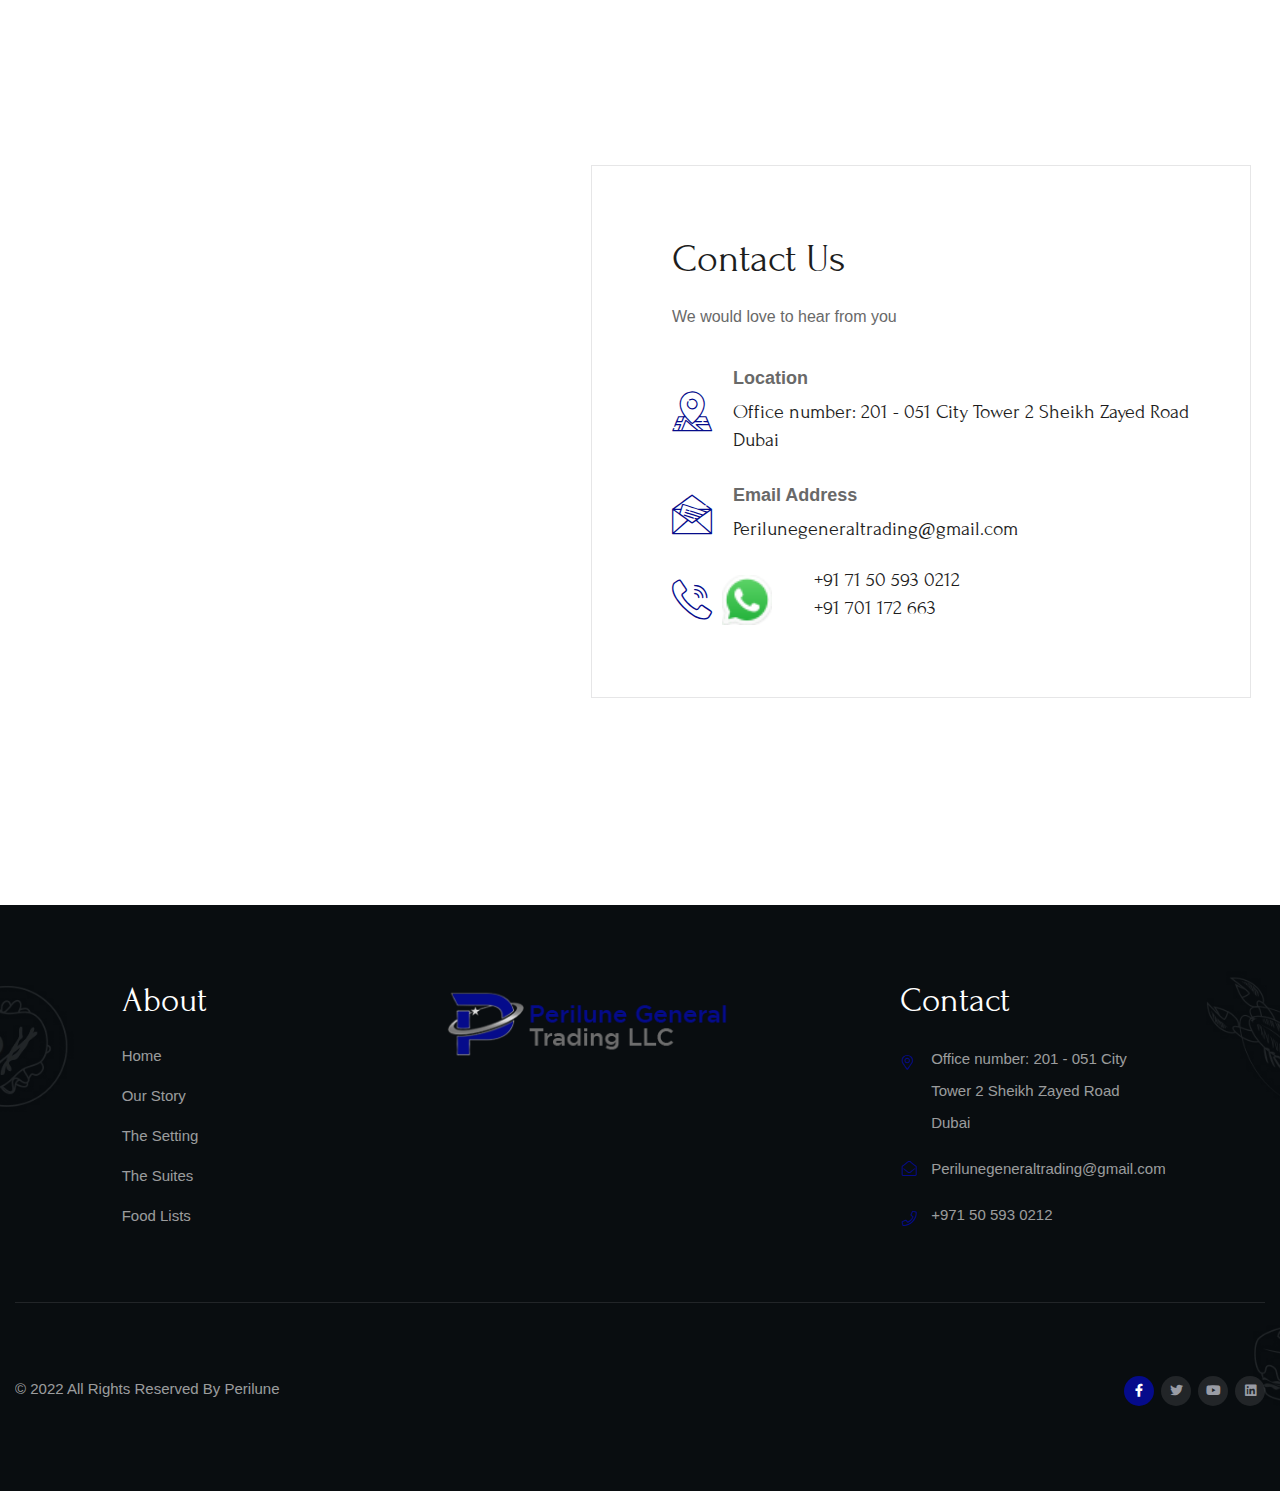
==== commit 4b66a17c: "update" ====
--- a/index.html
+++ b/index.html
@@ -45,6 +45,9 @@
                 </li>
                 <li class="menu-item ">
                   <a href="products.html">Our Products</a>
+                </li>
+                <li class="menu-item ">
+                  <a href="#blog">Blog</a>
                 </li>
                 <li class="menu-item">
                   <a href="contact.html">Contact</a>
@@ -452,7 +455,7 @@
         </div>
       </section>
       <!--  -->
-      <section class="tf-section tf-blog">
+      <section class="tf-section tf-blog" id="blog">
         <div class="container-fluid">
           <div class="row">
             <div class="col-md-12 cleafix">
@@ -486,9 +489,6 @@
                               How To Run A UX Audit For Major EdTech Platform Case Study
                             </a>
                           </h6>
-                          <div class="btn-blog">
-                            <a href="shop-details.html" class="tf-button color-style color-style4">read more</a>
-                          </div>
                         </div>
                       </div>
                     </div>
@@ -509,9 +509,6 @@
                               Designing With Code A Modern Approach To Development
                             </a>
                           </h6>
-                          <div class="btn-blog active">
-                            <a href="shop-details.html" class="tf-button color-style color-style4">read more</a>
-                          </div>
                         </div>
                       </div>
                     </div>
@@ -532,9 +529,6 @@
                               How To Run A UX Audit For Major EdTech Platform Case Study
                             </a>
                           </h6>
-                          <div class="btn-blog">
-                            <a href="shop-details.html" class="tf-button color-style color-style4">read more</a>
-                          </div>
                         </div>
                       </div>
                     </div>
